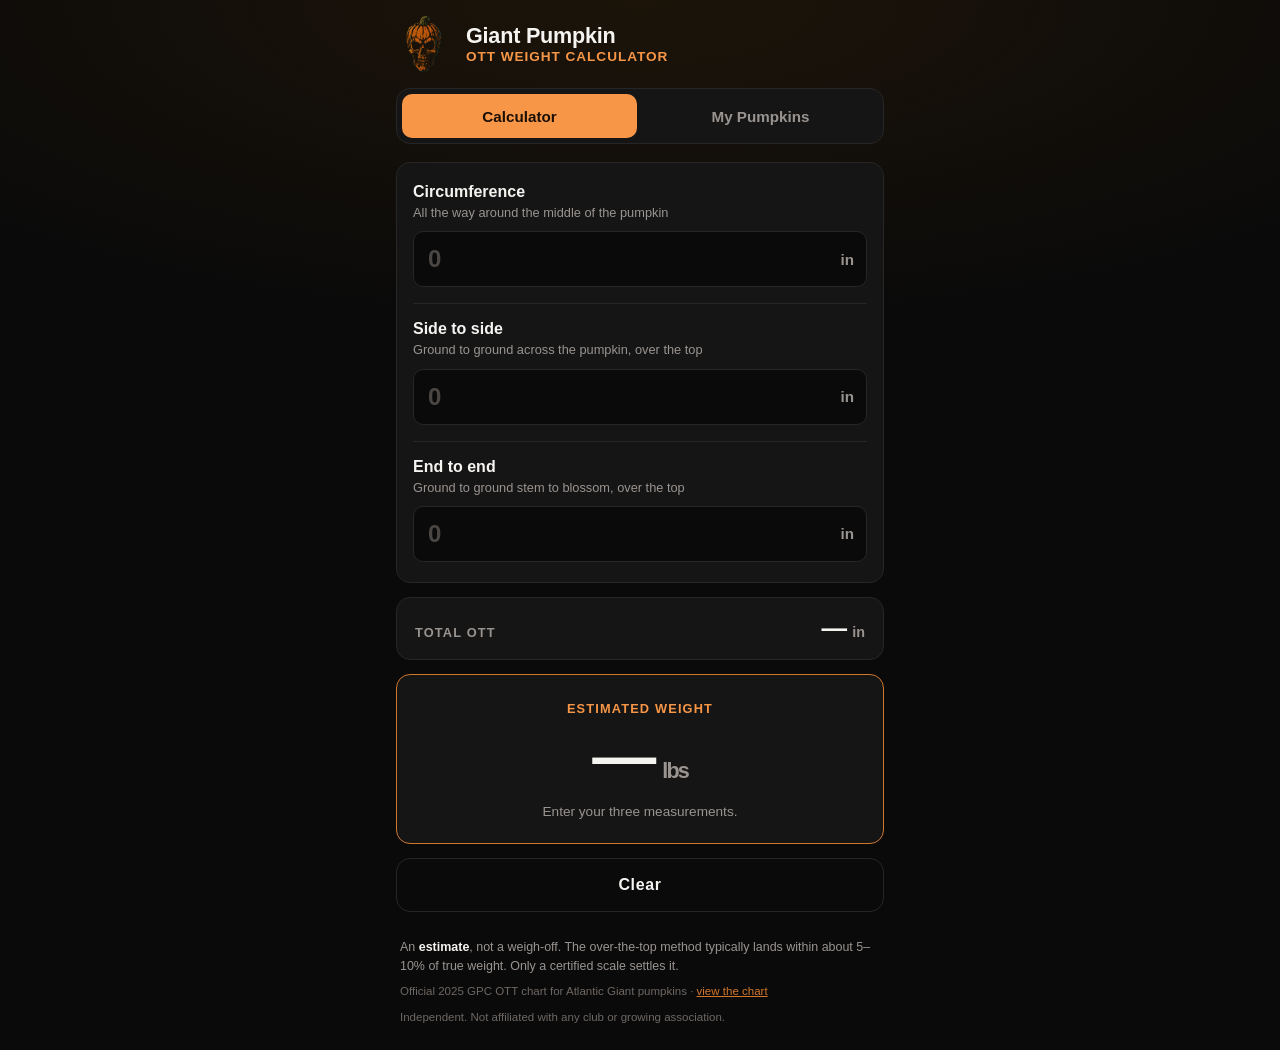
==== index.html @ 114a4357 "Add files via upload" ====
<!DOCTYPE html>
<!--
  Giant Pumpkin OTT Calculator
  ============================
  This is the app's only screen. If you are an AI editing this project, read
  AI-BRIEFING.md first - it explains the whole project and the house rules.

  SINGLE-FILE LAYOUT (changed Sept 2026): the styles, chart data, maths and
  screen code now live INSIDE this file, in <style id>, <script id="ott-data">,
  <script id="ott-engine">, <script id="ott-app"> and <script id="ott-log">
  (saved pumpkins, growth charts, care log, backup - stored in localStorage
  under 'ottlog.v1'; see the comment at the top of that script). The old css/, js/ and
  data/ott_2025.js files are no longer loaded by the app - edit here, not there.
  Updates are made by replacing this one file. tests/test.html reads the maths
  and data straight out of this file, so keep those script ids unchanged.

  Structure of this file, top to bottom:
    <head>   settings, theme colour, PWA hookup
    header   logo + app name
    inputs   the three tape measurements
    ott      the running OTT total
    result   the estimated weight
    footer   accuracy note + link to the official chart
-->
<html lang="en">
<head>
  <meta charset="utf-8">
  <meta name="viewport" content="width=device-width, initial-scale=1, viewport-fit=cover">
  <title>Giant Pumpkin OTT Calculator</title>
  <meta name="description" content="Estimate the weight of a giant pumpkin from three over-the-top tape measurements, using the official 2025 GPC chart.">

  <!-- Makes the phone's status bar match the app instead of flashing white -->
  <meta name="theme-color" content="#0a0a0a">
  <meta name="mobile-web-app-capable" content="yes">
  <meta name="apple-mobile-web-app-capable" content="yes">
  <meta name="apple-mobile-web-app-status-bar-style" content="black-translucent">
  <meta name="apple-mobile-web-app-title" content="OTT Calc">

  <link rel="manifest" href="manifest.webmanifest">
  <link rel="icon" href="icons/favicon-32.png" sizes="32x32">
  <link rel="icon" href="icons/logo.svg" type="image/svg+xml">
  <link rel="apple-touch-icon" href="icons/apple-touch-icon.png">
  <style>
/* =============================================================================
   styles.css — all the app's colours, spacing and layout
   =============================================================================

   The look, from Cole's brief: black background, orange accents, white text.

   Everything is driven by the variables in :root below. To restyle the whole
   app, change those - you should not need to hunt through the rest of the file.

   Two things here exist for real-world reasons, so please keep them:
     - Touch targets are at least 52px tall. This app gets used outdoors, on a
       phone, by someone kneeling in a pumpkin patch.
     - env(safe-area-inset-*) padding keeps content clear of the iPhone notch
       and home bar once the app is installed to the home screen.
   ============================================================================= */

:root {
  /* Brand */
  --black:        #0a0a0a;
  --panel:        #151515;
  --panel-edge:   #262626;
  --orange:       #f79646;
  --orange-dim:   #d2762a;
  --white:        #f6f4f1;
  --grey:         #9a9490;
  --red:          #ff6b5a;

  /* Spacing scale */
  --gap:          16px;
  --radius:       14px;

  /* A stack that looks right on every phone without downloading a font,
     so the app stays instant and fully offline. */
  --font: -apple-system, BlinkMacSystemFont, "Segoe UI", Roboto,
          "Helvetica Neue", Arial, sans-serif;
}

* { box-sizing: border-box; }

html, body {
  margin: 0;
  padding: 0;
  background: var(--black);
  color: var(--white);
  font-family: var(--font);
  /* Stops iOS Safari inflating text in landscape */
  -webkit-text-size-adjust: 100%;
}

body {
  /* Faint warmth from the top so a pure-black screen doesn't feel dead */
  background-image: radial-gradient(120% 60% at 50% 0%, #1c1409 0%, var(--black) 60%);
  background-attachment: fixed;
  min-height: 100vh;
}

.app {
  max-width: 520px;
  margin: 0 auto;
  padding:
    calc(var(--gap) + env(safe-area-inset-top))
    calc(var(--gap) + env(safe-area-inset-right))
    calc(var(--gap) + env(safe-area-inset-bottom))
    calc(var(--gap) + env(safe-area-inset-left));
}

/* ------------------------------- Header ---------------------------------- */

.header {
  display: flex;
  align-items: center;
  gap: 14px;
  margin-bottom: 22px;
}

.logo {
  width: 56px;
  height: 56px;
  flex: 0 0 auto;
}

.title {
  margin: 0;
  font-size: 1.35rem;
  font-weight: 800;
  letter-spacing: -0.01em;
  line-height: 1.1;
}

.subtitle {
  margin: 2px 0 0;
  font-size: 0.85rem;
  font-weight: 600;
  letter-spacing: 0.07em;
  text-transform: uppercase;
  color: var(--orange);
}

/* ------------------------ Measurement inputs ------------------------------ */

.card {
  background: var(--panel);
  border: 1px solid var(--panel-edge);
  border-radius: var(--radius);
  padding: 4px var(--gap);
}

.field {
  padding: var(--gap) 0;
  border-bottom: 1px solid var(--panel-edge);
}
.field:last-child { border-bottom: 0; }

.field label {
  display: block;
  font-size: 1rem;
  font-weight: 700;
}

.hint {
  margin: 3px 0 10px;
  font-size: 0.8rem;
  line-height: 1.35;
  color: var(--grey);
}

.input-wrap {
  display: flex;
  align-items: center;
  background: var(--black);
  border: 1px solid var(--panel-edge);
  border-radius: 10px;
  padding: 0 12px;
  transition: border-color 0.15s ease;
}

/* Highlight the field being typed into */
.input-wrap:focus-within {
  border-color: var(--orange);
}

.input-wrap input {
  flex: 1;
  min-width: 0;
  height: 54px;                /* deliberately large - see note at top */
  background: transparent;
  border: 0;
  outline: none;
  color: var(--white);
  font-family: var(--font);
  font-size: 1.5rem;
  font-weight: 700;
  /* Digits all the same width, so numbers don't jitter while typing */
  font-variant-numeric: tabular-nums;
}

.input-wrap input::placeholder { color: #4a4643; }

/* Hide the tiny up/down spinner arrows - useless on a phone, and they
   shrink the tappable area of the field. */
.input-wrap input::-webkit-outer-spin-button,
.input-wrap input::-webkit-inner-spin-button {
  -webkit-appearance: none;
  margin: 0;
}
.input-wrap input[type=number] { -moz-appearance: textfield; }

.unit {
  padding-left: 8px;
  font-size: 0.95rem;
  font-weight: 700;
  color: var(--grey);
}

/* --------------------------- Running OTT total ---------------------------- */

.ott-row {
  display: flex;
  align-items: baseline;
  justify-content: space-between;
  padding: 16px 18px;
  margin-top: 14px;
  background: var(--panel);
  border: 1px solid var(--panel-edge);
  border-radius: var(--radius);
}

.ott-label {
  font-size: 0.8rem;
  font-weight: 700;
  letter-spacing: 0.09em;
  text-transform: uppercase;
  color: var(--grey);
}

.ott-value {
  font-size: 1.6rem;
  font-weight: 800;
  font-variant-numeric: tabular-nums;
  color: var(--white);
}

.ott-unit {
  margin-left: 5px;
  font-size: 0.9rem;
  font-weight: 700;
  color: var(--grey);
}

/* ------------------------------- Result ----------------------------------- */

.result {
  margin-top: 14px;
  padding: 26px 18px 22px;
  text-align: center;
  background: var(--panel);
  border: 1px solid var(--orange-dim);
  border-radius: var(--radius);
}

.result-label {
  margin: 0;
  font-size: 0.8rem;
  font-weight: 700;
  letter-spacing: 0.09em;
  text-transform: uppercase;
  color: var(--orange);
}

.result-weight {
  margin: 8px 0 0;
  font-size: 4rem;
  font-weight: 800;
  line-height: 1;
  letter-spacing: -0.03em;
  font-variant-numeric: tabular-nums;
  color: var(--white);
}

.result-unit {
  margin-left: 8px;
  font-size: 1.35rem;
  font-weight: 700;
  color: var(--grey);
}

.result-kg {
  margin: 8px 0 0;
  font-size: 1rem;
  font-weight: 600;
  color: var(--grey);
  font-variant-numeric: tabular-nums;
}

.result-message {
  margin: 14px 0 0;
  font-size: 0.85rem;
  line-height: 1.4;
  color: var(--grey);
}

/* Applied by app.js when the numbers are outside the published chart */
.result.is-warning { border-color: var(--orange); }
.result.is-warning .result-message { color: var(--orange); }

/* Applied by app.js when the input can't be used at all */
.result.is-error { border-color: var(--red); }
.result.is-error .result-message { color: var(--red); }

/* --------------------------------- Clear ---------------------------------- */

.clear {
  display: block;
  width: 100%;
  height: 54px;
  margin-top: 14px;
  background: transparent;
  color: var(--white);
  border: 1px solid var(--panel-edge);
  border-radius: var(--radius);
  font-family: var(--font);
  font-size: 1rem;
  font-weight: 700;
  letter-spacing: 0.04em;
  cursor: pointer;
  /* Stops the grey flash on tap on iOS */
  -webkit-tap-highlight-color: transparent;
}

.clear:active {
  background: var(--panel);
  border-color: var(--orange);
  color: var(--orange);
}

/* --------------------------------- Footer --------------------------------- */

.footer {
  margin: 26px 4px 8px;
  font-size: 0.78rem;
  line-height: 1.5;
  color: var(--grey);
}

.footer p { margin: 0 0 8px; }
.footer strong { color: var(--white); }

.footer .source { font-size: 0.72rem; color: #6e6864; }
.footer a { color: var(--orange-dim); }

/* ------------------------------ Accessibility ----------------------------- */

/* Visible keyboard focus ring for anyone tabbing through the app */
:focus-visible {
  outline: 2px solid var(--orange);
  outline-offset: 2px;
}

/* Respect a phone set to "reduce motion" */
@media (prefers-reduced-motion: reduce) {
  * { transition: none !important; animation: none !important; }
}

/* Slightly smaller headline weight on very narrow phones */
@media (max-width: 340px) {
  .result-weight { font-size: 3.2rem; }
  .title { font-size: 1.2rem; }
}


/* ============================================================================
   PUMPKIN LOG - tabs, saved pumpkins, growth charts, care log, backup
   ============================================================================ */

.tabs {
  display: grid;
  grid-template-columns: 1fr 1fr;
  gap: 6px;
  padding: 5px;
  margin: -6px 0 18px;
  background: var(--panel);
  border: 1px solid var(--panel-edge);
  border-radius: var(--radius);
}
.tab {
  height: 44px;
  border: 0;
  border-radius: 10px;
  background: transparent;
  color: var(--grey);
  font: 700 0.95rem var(--font);
  cursor: pointer;
  -webkit-tap-highlight-color: transparent;
}
.tab.is-active { background: var(--orange); color: #1a0f05; }

[hidden] { display: none !important; }

/* Generic buttons */
.btn {
  display: flex;
  align-items: center;
  justify-content: center;
  gap: 6px;
  width: 100%;
  min-height: 52px;
  padding: 0 16px;
  border-radius: var(--radius);
  border: 1px solid var(--panel-edge);
  background: transparent;
  color: var(--white);
  font: 700 1rem var(--font);
  cursor: pointer;
  text-decoration: none;
  -webkit-tap-highlight-color: transparent;
}
.btn:active { border-color: var(--orange); color: var(--orange); }
.btn-primary { background: var(--orange); border-color: var(--orange); color: #1a0f05; }
.btn-primary:active { background: var(--orange-dim); color: #1a0f05; }
.btn-danger { color: var(--red); border-color: #4a2320; }
.btn-row { display: grid; grid-template-columns: 1fr 1fr; gap: 10px; margin-top: 12px; }
.btn-small { min-height: 40px; width: auto; padding: 0 14px; font-size: 0.9rem; }
.link-btn {
  background: none; border: 0; padding: 8px 0; color: var(--orange);
  font: 700 0.95rem var(--font); cursor: pointer;
}

.section-title {
  display: flex; align-items: center; justify-content: space-between;
  margin: 26px 2px 10px;
  font-size: 0.8rem; font-weight: 700; letter-spacing: 0.08em;
  text-transform: uppercase; color: var(--grey);
}
.muted { color: var(--grey); font-size: 0.85rem; line-height: 1.45; }
.empty {
  padding: 22px var(--gap);
  text-align: center;
  color: var(--grey);
  line-height: 1.5;
}

/* Season chips */
.chips { display: flex; gap: 8px; overflow-x: auto; padding: 2px 0 4px; margin-bottom: 12px; }
.chip {
  flex: 0 0 auto; height: 36px; padding: 0 14px; border-radius: 18px;
  border: 1px solid var(--panel-edge); background: var(--panel); color: var(--grey);
  font: 700 0.85rem var(--font); cursor: pointer;
}
.chip.is-active { border-color: var(--orange); color: var(--orange); }

/* Pumpkin cards in the list */
.pk-card {
  display: block;
  width: 100%;
  text-align: left;
  margin-bottom: 10px;
  padding: 14px var(--gap);
  background: var(--panel);
  border: 1px solid var(--panel-edge);
  border-radius: var(--radius);
  color: var(--white);
  font-family: var(--font);
  cursor: pointer;
  -webkit-tap-highlight-color: transparent;
}
.pk-card:active { border-color: var(--orange); }
.pk-top { display: flex; justify-content: space-between; align-items: baseline; gap: 10px; }
.pk-name { font-size: 1.1rem; font-weight: 800; overflow-wrap: anywhere; }
.pk-weight { font-size: 1.25rem; font-weight: 800; color: var(--orange); white-space: nowrap; }
.pk-weight small { font-size: 0.75rem; color: var(--grey); font-weight: 600; }
.pk-cross { margin-top: 3px; font-size: 0.85rem; color: var(--grey); }
.pk-meta { display: flex; flex-wrap: wrap; gap: 6px 14px; margin-top: 8px; font-size: 0.82rem; color: var(--grey); }
.pk-meta b { color: var(--white); font-weight: 700; }
.badge {
  display: inline-block; padding: 2px 8px; border-radius: 10px;
  font-size: 0.72rem; font-weight: 700; letter-spacing: 0.04em; text-transform: uppercase;
  background: #2a1a0b; color: var(--orange);
}
.badge.is-weighed { background: #10261a; color: #6fd39a; }
.badge.is-retired { background: #222; color: var(--grey); }

/* Detail page */
.back { margin: -4px 0 6px; }
.detail-head { display: flex; justify-content: space-between; align-items: flex-start; gap: 12px; }
.detail-name { margin: 0; font-size: 1.5rem; font-weight: 800; line-height: 1.15; overflow-wrap: anywhere; }
.stats { display: grid; grid-template-columns: 1fr 1fr; gap: 10px; margin-top: 14px; }
.stat {
  padding: 12px 14px; background: var(--panel); border: 1px solid var(--panel-edge);
  border-radius: var(--radius);
}
.stat-label { font-size: 0.7rem; font-weight: 700; letter-spacing: 0.08em; text-transform: uppercase; color: var(--grey); }
.stat-value { margin-top: 4px; font-size: 1.35rem; font-weight: 800; }
.stat-value small { font-size: 0.75rem; color: var(--grey); font-weight: 600; }
.stat-value.up { color: #6fd39a; }
.stat-value.down { color: var(--red); }
.stat-note { margin-top: 2px; font-size: 0.75rem; color: var(--grey); }

.chart-card { margin-top: 12px; padding: 12px 10px 8px; background: var(--panel); border: 1px solid var(--panel-edge); border-radius: var(--radius); }
.chart-toggle { display: flex; gap: 6px; margin: 0 4px 8px; }
.chart svg { display: block; width: 100%; height: auto; }
.chart-legend { display: flex; gap: 14px; margin: 6px 6px 2px; font-size: 0.75rem; color: var(--grey); }
.chart-legend i { display: inline-block; width: 10px; height: 10px; border-radius: 50%; margin-right: 5px; vertical-align: -1px; }

/* Rows of history */
.list { background: var(--panel); border: 1px solid var(--panel-edge); border-radius: var(--radius); overflow: hidden; }
.row {
  display: grid; grid-template-columns: 1fr auto; gap: 4px 12px; align-items: center;
  width: 100%; padding: 12px var(--gap); text-align: left;
  background: transparent; border: 0; border-bottom: 1px solid var(--panel-edge);
  color: var(--white); font-family: var(--font); cursor: pointer;
}
.row:last-child { border-bottom: 0; }
.row:active { background: #1c1c1c; }
.row-main { font-weight: 700; font-size: 0.95rem; }
.row-sub { grid-column: 1 / -1; font-size: 0.8rem; color: var(--grey); line-height: 1.4; overflow-wrap: anywhere; }
.row-right { font-weight: 800; color: var(--orange); white-space: nowrap; text-align: right; }
.row-right small { display: block; font-size: 0.75rem; font-weight: 600; color: var(--grey); }
.care-type { color: var(--orange); font-size: 0.75rem; font-weight: 700; letter-spacing: 0.05em; text-transform: uppercase; }

.notes-box {
  padding: 14px var(--gap); background: var(--panel); border: 1px solid var(--panel-edge);
  border-radius: var(--radius); white-space: pre-wrap; line-height: 1.5; font-size: 0.92rem; overflow-wrap: anywhere;
}

/* Forms */
.form-title { margin: 0 0 14px; font-size: 1.35rem; font-weight: 800; }
.f { padding: 12px 0; border-bottom: 1px solid var(--panel-edge); }
.f:last-child { border-bottom: 0; }
.f label { display: block; font-weight: 700; margin-bottom: 8px; }
.f .hint { margin-top: -4px; }
.f-grid { display: grid; grid-template-columns: 1fr 1fr; gap: 10px; }
.txt, .sel, .area {
  display: block; width: 100%; min-height: 50px; padding: 12px 14px;
  background: var(--black); color: var(--white);
  border: 1px solid var(--panel-edge); border-radius: 10px;
  font: 600 1rem var(--font);
  -webkit-appearance: none; appearance: none;
}
.txt:focus, .sel:focus, .area:focus { outline: none; border-color: var(--orange); }
.area { min-height: 96px; resize: vertical; line-height: 1.45; font-weight: 500; }
.sel { background-image: linear-gradient(45deg, transparent 50%, var(--grey) 50%), linear-gradient(135deg, var(--grey) 50%, transparent 50%);
  background-position: calc(100% - 20px) 50%, calc(100% - 14px) 50%; background-size: 6px 6px; background-repeat: no-repeat; padding-right: 36px; }
input[type=date].txt { min-width: 0; }
.live-est { margin-top: 10px; padding: 12px 14px; border-radius: 10px; background: #1a120a; color: var(--grey); font-size: 0.9rem; }
.live-est b { color: var(--orange); font-size: 1.1rem; }
.form-error { margin-top: 10px; color: var(--red); font-size: 0.9rem; }

/* Save-from-calculator panel */
.save-panel { margin-top: 14px; padding: 14px var(--gap); }
.save-panel .f { border: 0; padding: 6px 0; }

/* Backup box */
.backup { margin-top: 26px; padding: 14px var(--gap) 16px; background: var(--panel); border: 1px solid var(--panel-edge); border-radius: var(--radius); }
.backup h3 { margin: 0 0 4px; font-size: 1rem; }
.backup.is-due { border-color: var(--orange); }

.toast {
  position: fixed; left: 50%; bottom: calc(24px + env(safe-area-inset-bottom));
  transform: translateX(-50%); z-index: 20;
  max-width: calc(100% - 32px); padding: 12px 18px; border-radius: 12px;
  background: var(--white); color: #111; font-weight: 700; font-size: 0.92rem;
  box-shadow: 0 8px 30px rgba(0,0,0,0.5);
}

</style>
</head>

<body>
<div class="app">

  <header class="header">
    <img class="logo" src="icons/logo.svg" alt="" width="56" height="56">
    <div>
      <h1 class="title">Giant Pumpkin</h1>
      <p class="subtitle">OTT Weight Calculator</p>
    </div>
  </header>

  <nav class="tabs" aria-label="Sections">
    <button class="tab is-active" type="button" data-tab="calc">Calculator</button>
    <button class="tab" type="button" data-tab="log">My Pumpkins</button>
  </nav>

  <!-- Pumpkin log screens are drawn here by the ott-log script -->
  <section id="view-log" hidden></section>

  <main id="view-calc">
    <!-- ---------------- The three measurements ---------------- -->
    <!--
      Notes on the input attributes, because they matter more than they look:
        inputmode="decimal"  gives phones a number pad WITH a decimal point
        step="any"           allows decimals like 384.5
        autocomplete="off"   stops the browser suggesting old unrelated numbers
      Do not change type="number" to type="text" without re-checking the phone
      keyboard, and do not remove inputmode - a grower in a field with muddy
      hands should never have to hunt for the decimal key.
    -->
    <form class="card" id="measure-form" autocomplete="off" novalidate>
      <div class="field">
        <label for="circumference">Circumference</label>
        <p class="hint">All the way around the middle of the pumpkin</p>
        <div class="input-wrap">
          <input id="circumference" name="circumference" type="number"
                 inputmode="decimal" step="any" min="0" placeholder="0">
          <span class="unit">in</span>
        </div>
      </div>

      <div class="field">
        <label for="side-to-side">Side to side</label>
        <p class="hint">Ground to ground across the pumpkin, over the top</p>
        <div class="input-wrap">
          <input id="side-to-side" name="sideToSide" type="number"
                 inputmode="decimal" step="any" min="0" placeholder="0">
          <span class="unit">in</span>
        </div>
      </div>

      <div class="field">
        <label for="end-to-end">End to end</label>
        <p class="hint">Ground to ground stem to blossom, over the top</p>
        <div class="input-wrap">
          <input id="end-to-end" name="endToEnd" type="number"
                 inputmode="decimal" step="any" min="0" placeholder="0">
          <span class="unit">in</span>
        </div>
      </div>
    </form>

    <!-- ---------------- Running OTT total ---------------- -->
    <div class="ott-row">
      <span class="ott-label">Total OTT</span>
      <span class="ott-value"><output id="ott-total" for="circumference side-to-side end-to-end">—</output><span class="ott-unit">in</span></span>
    </div>

    <!-- ---------------- Result ---------------- -->
    <!-- aria-live tells a screen reader to announce the new weight as it changes -->
    <section class="result" id="result" aria-live="polite">
      <p class="result-label">Estimated weight</p>
      <p class="result-weight"><output id="weight-lbs">—</output><span class="result-unit">lbs</span></p>
      <p class="result-kg" id="weight-kg"></p>
      <p class="result-message" id="result-message">Enter your three measurements.</p>
    </section>

    <button class="btn btn-primary" id="save-to-pumpkin" type="button" hidden style="margin-top:14px">Save to a pumpkin</button>
    <div class="card save-panel" id="save-panel" hidden></div>

    <button class="clear" id="clear" type="button">Clear</button>
  </main>

  <div class="toast" id="toast" role="status" hidden></div>

  <footer class="footer">
    <p>
      An <strong>estimate</strong>, not a weigh-off. The over-the-top method
      typically lands within about 5&ndash;10% of true weight. Only a certified
      scale settles it.
    </p>
    <p class="source">
      Official 2025 GPC OTT chart for Atlantic Giant pumpkins &middot;
      <a href="https://gpc1.org/wp-content/uploads/2025/05/2025-GPC-AG-OTT-Chart.pdf"
         target="_blank" rel="noopener">view the chart</a>
    </p>
    <p class="source">Independent. Not affiliated with any club or growing association.</p>
  </footer>

</div>

<!--
  Load order matters:
    1. the chart data   (defines window.OTT_TABLE_2025)
    2. the engine       (defines window.OTT)
    3. the screen code  (uses both)
-->
<script id="ott-data">
/* =============================================================================
   ott_2025.js - the official 2025 GPC OTT chart, as loadable data
   =============================================================================

   300 rows, OTT 160" to 539", transcribed from:
     https://gpc1.org/wp-content/uploads/2025/05/2025-GPC-AG-OTT-Chart.pdf

   WHY THIS IS A .js FILE AND NOT JUST THE .json:
   A browser opening index.html straight off the hard drive (file://) is not
   allowed to fetch() a .json file - it fails with a CORS error. Loading data
   through a <script> tag works everywhere, including by double-clicking
   index.html. data/ott_2025.json holds the identical numbers and is the copy
   to reuse when porting to a phone app.

   IF YOU EDIT ONE, EDIT BOTH. tests/test.html checks that they match
   whenever the project is being served over http.

   The app does not actually need this table to calculate - js/ott.js uses the
   official formula, which handles decimals. This table is the proof the
   formula is right, and is here for a future 'browse the chart' screen.
   ============================================================================= */

window.OTT_TABLE_2025 = {
  name: '2025 GPC OTT Chart for Atlantic Giant Pumpkins',
  year: 2025,
  sourceUrl: 'https://gpc1.org/wp-content/uploads/2025/05/2025-GPC-AG-OTT-Chart.pdf',
  units: { ott: 'inches', weight: 'pounds' },
  rowCount: 300,

  // OTT inches : estimated pounds
  table: {
    160: 98, 165: 107, 170: 117, 175: 127, 180: 138, 185: 149,
    190: 162, 195: 174, 200: 188, 202: 194, 204: 199, 206: 205,
    208: 211, 210: 217, 212: 224, 214: 230, 216: 236, 218: 243,
    220: 250, 222: 257, 224: 264, 226: 271, 228: 278, 230: 285,
    232: 293, 234: 300, 236: 308, 238: 316, 240: 324, 242: 332,
    244: 341, 246: 349, 248: 358, 250: 367, 252: 376, 254: 385,
    256: 394, 258: 403, 260: 413, 262: 422, 264: 432, 266: 442,
    268: 452, 270: 462, 272: 473, 274: 483, 276: 494, 278: 505,
    280: 516, 282: 527, 284: 538, 286: 550, 288: 561, 290: 573,
    292: 585, 294: 597, 296: 609, 297: 615, 298: 621, 299: 628,
    300: 634, 301: 640, 302: 647, 303: 653, 304: 659, 305: 666,
    306: 672, 307: 679, 308: 686, 309: 692, 310: 699, 311: 706,
    312: 712, 313: 719, 314: 726, 315: 733, 316: 740, 317: 747,
    318: 753, 319: 761, 320: 768, 321: 775, 322: 782, 323: 789,
    324: 796, 325: 803, 326: 811, 327: 818, 328: 825, 329: 833,
    330: 840, 331: 848, 332: 855, 333: 863, 334: 870, 335: 878,
    336: 885, 337: 893, 338: 901, 339: 909, 340: 916, 341: 924,
    342: 932, 343: 940, 344: 948, 345: 956, 346: 964, 347: 972,
    348: 980, 349: 988, 350: 996, 351: 1005, 352: 1013, 353: 1021,
    354: 1029, 355: 1038, 356: 1046, 357: 1054, 358: 1063, 359: 1071,
    360: 1080, 361: 1088, 362: 1097, 363: 1106, 364: 1114, 365: 1123,
    366: 1132, 367: 1140, 368: 1149, 369: 1158, 370: 1167, 371: 1176,
    372: 1185, 373: 1194, 374: 1203, 375: 1212, 376: 1221, 377: 1230,
    378: 1239, 379: 1248, 380: 1257, 381: 1267, 382: 1276, 383: 1285,
    384: 1295, 385: 1304, 386: 1313, 387: 1323, 388: 1332, 389: 1342,
    390: 1351, 391: 1361, 392: 1370, 393: 1380, 394: 1390, 395: 1399,
    396: 1409, 397: 1419, 398: 1428, 399: 1438, 400: 1448, 401: 1458,
    402: 1468, 403: 1478, 404: 1488, 405: 1498, 406: 1508, 407: 1518,
    408: 1528, 409: 1538, 410: 1548, 411: 1558, 412: 1568, 413: 1578,
    414: 1589, 415: 1599, 416: 1609, 417: 1620, 418: 1630, 419: 1640,
    420: 1651, 421: 1661, 422: 1672, 423: 1682, 424: 1693, 425: 1703,
    426: 1714, 427: 1724, 428: 1735, 429: 1746, 430: 1756, 431: 1767,
    432: 1778, 433: 1789, 434: 1799, 435: 1810, 436: 1821, 437: 1832,
    438: 1843, 439: 1854, 440: 1865, 441: 1876, 442: 1887, 443: 1898,
    444: 1909, 445: 1920, 446: 1931, 447: 1942, 448: 1953, 449: 1964,
    450: 1975, 451: 1987, 452: 1998, 453: 2009, 454: 2020, 455: 2032,
    456: 2043, 457: 2055, 458: 2066, 459: 2077, 460: 2089, 461: 2100,
    462: 2112, 463: 2123, 464: 2135, 465: 2146, 466: 2158, 467: 2169,
    468: 2181, 469: 2193, 470: 2204, 471: 2216, 472: 2228, 473: 2240,
    474: 2251, 475: 2263, 476: 2275, 477: 2287, 478: 2299, 479: 2310,
    480: 2322, 481: 2334, 482: 2346, 483: 2358, 484: 2370, 485: 2382,
    486: 2394, 487: 2406, 488: 2418, 489: 2430, 490: 2443, 491: 2455,
    492: 2467, 493: 2479, 494: 2491, 495: 2504, 496: 2516, 497: 2528,
    498: 2540, 499: 2553, 500: 2565, 501: 2577, 502: 2590, 503: 2602,
    504: 2615, 505: 2627, 506: 2639, 507: 2652, 508: 2664, 509: 2677,
    510: 2690, 511: 2702, 512: 2715, 513: 2727, 514: 2740, 515: 2753,
    516: 2765, 517: 2778, 518: 2791, 519: 2804, 520: 2816, 521: 2829,
    522: 2842, 523: 2855, 524: 2868, 525: 2880, 526: 2893, 527: 2906,
    528: 2919, 529: 2932, 530: 2945, 531: 2958, 532: 2971, 533: 2984,
    534: 2997, 535: 3010, 536: 3023, 537: 3037, 538: 3050, 539: 3063
  }
};

</script>
<script id="ott-engine">
/* =============================================================================
   ott.js — the OTT calculation engine
   =============================================================================

   THIS IS THE MOST IMPORTANT FILE IN THE PROJECT.

   It contains the official 2025 GPC (Great Pumpkin Commonwealth) math that turns
   three tape measurements into an estimated pumpkin weight. It deliberately
   contains NO screen code, NO buttons, NO colours — only maths. That is what
   makes it safe to test, and easy to reuse later in a phone app.

   RULES FOR ANY AI EDITING THIS PROJECT:
     1. Do not change the numbers in FORMULA unless the grower supplies a newer
        official GPC chart. They are not arbitrary - they are published values.
     2. After ANY change to this file, open tests/test.html in a browser and
        confirm every check still passes. It verifies this code against all 300
        rows of the official published chart.
     3. Do not add DOM / document / window UI code to this file. Put that in
        app.js instead.

   Source of the formula and table:
     2025 GPC OTT Chart for Atlantic Giant Pumpkins
     https://gpc1.org/wp-content/uploads/2025/05/2025-GPC-AG-OTT-Chart.pdf
   ============================================================================= */

(function (global) {
  'use strict';

  /* ---------------------------------------------------------------------------
     The official 2025 GPC formula, printed on the chart PDF itself:

       lbs = ((12.81 / (1 + 6.87 * 2^(-OTT/97)))^3 + (OTT/45.9)^3.014) - 10

     Verified: this reproduces all 300 rows of the published chart exactly when
     rounded to the nearest pound.
     --------------------------------------------------------------------------- */
  var FORMULA = {
    a: 12.81,
    b: 6.87,
    c: 97,
    d: 45.9,
    e: 3.014,
    offset: 10
  };

  /* The inclusive OTT range (inches) actually covered by the published chart.
     Outside this range the formula still produces a number, but it is
     unverified extrapolation - the app says so rather than hiding it. */
  var CHART = {
    name: '2025 GPC OTT Chart for Atlantic Giant Pumpkins',
    year: 2025,
    sourceUrl: 'https://gpc1.org/wp-content/uploads/2025/05/2025-GPC-AG-OTT-Chart.pdf',
    minOtt: 160,
    maxOtt: 539,
    units: { ott: 'inches', weight: 'pounds' }
  };

  var LB_PER_KG = 2.2046226218;

  /* ---------------------------------------------------------------------------
     ottTotal(circumference, sideToSide, endToEnd)

     OTT ("Over The Top") is simply the three tape measurements added together.
       - circumference: around the middle of the pumpkin
       - sideToSide:    ground to ground across the pumpkin, over the top
       - endToEnd:      ground to ground stem-to-blossom, over the top
     All in inches. Returns inches.
     --------------------------------------------------------------------------- */
  function ottTotal(circumference, sideToSide, endToEnd) {
    return num(circumference) + num(sideToSide) + num(endToEnd);
  }

  /* ---------------------------------------------------------------------------
     weightFromOtt(ott) -> pounds (unrounded)

     The raw official calculation. Accepts decimals (e.g. 384.5).
     --------------------------------------------------------------------------- */
  function weightFromOtt(ott) {
    var o = num(ott);
    var f = FORMULA;
    var term1 = Math.pow(f.a / (1 + f.b * Math.pow(2, -o / f.c)), 3);
    var term2 = Math.pow(o / f.d, f.e);
    return term1 + term2 - f.offset;
  }

  /* ---------------------------------------------------------------------------
     estimate(circumference, sideToSide, endToEnd) -> result object

     This is the function the app screen calls. It returns everything the UI
     needs to know, including WHY a result might not be usable, so that app.js
     never has to make judgement calls about the maths.

     Returns:
       {
         ok:            true if a weight could be calculated
         reason:        when ok is false, a plain-English explanation
         ott:           the summed OTT in inches
         lbs:           estimated weight in pounds (rounded, for display)
         lbsExact:      unrounded pounds, if you need precision
         kg:            estimated weight in kilograms (rounded)
         inChartRange:  true if OTT falls inside the published 160-539 inch chart
         rangeNote:     explanation when inChartRange is false
         measurements:  the three cleaned input numbers
       }
     --------------------------------------------------------------------------- */
  function estimate(circumference, sideToSide, endToEnd) {
    var m = [circumference, sideToSide, endToEnd].map(clean);

    if (m.some(function (v) { return v === null; })) {
      return fail('Enter all three measurements.', m);
    }
    if (m.some(function (v) { return v <= 0; })) {
      return fail('Measurements must be greater than zero.', m);
    }
    // A tape measure that reads 5000 inches means a typo, not a world record.
    if (m.some(function (v) { return v > 1000; })) {
      return fail('That measurement looks too large - please check it.', m);
    }

    var ott = m[0] + m[1] + m[2];
    var exact = weightFromOtt(ott);

    if (!isFinite(exact) || exact <= 0) {
      return fail('That OTT is too small to estimate a weight from.', m, ott);
    }

    var inRange = ott >= CHART.minOtt && ott <= CHART.maxOtt;

    return {
      ok: true,
      reason: null,
      /* 3 decimal places, not 2: growers read tape measures in eighths of an
         inch, and an eighth is .125 / .375 / .625 / .875. Rounding to 2 would
         show a genuine 153.875" measurement as 153.88". The weight above is
         calculated from the unrounded sum either way. */
      ott: round(ott, 3),
      lbs: Math.round(exact),
      lbsExact: exact,
      kg: Math.round(exact / LB_PER_KG),
      inChartRange: inRange,
      rangeNote: inRange ? null : (
        ott < CHART.minOtt
          ? 'OTT is below the published chart (' + CHART.minOtt + '"). Small-fruit estimates are less reliable.'
          : 'OTT is above the published chart (' + CHART.maxOtt + '"). This is beyond the charted range.'
      ),
      measurements: { circumference: m[0], sideToSide: m[1], endToEnd: m[2] }
    };
  }

  /* ---------------------------------------------------------------------------
     tableLookup(ott, table) -> pounds, straight from the published chart

     The app uses the formula (above) because it handles decimals exactly. This
     function exists so tests/test.html can prove the formula agrees with the
     published chart, and so a future "show me the chart" screen has something
     to read from. `table` is an object like { "160": 98, "165": 107, ... }.
     Returns null if that OTT is not a row in the chart.
     --------------------------------------------------------------------------- */
  function tableLookup(ott, table) {
    if (!table) return null;
    var key = String(Math.round(num(ott)));
    return Object.prototype.hasOwnProperty.call(table, key) ? table[key] : null;
  }

  /* ---------------------------- small helpers ------------------------------- */

  // Accepts "384", "384.5", " 384.5 " and commas typed as decimal separators.
  function clean(v) {
    if (v === null || v === undefined) return null;
    var s = String(v).trim().replace(',', '.');
    if (s === '') return null;
    var n = Number(s);
    return isFinite(n) ? n : null;
  }

  function num(v) {
    var n = clean(v);
    return n === null ? NaN : n;
  }

  function round(n, places) {
    var f = Math.pow(10, places);
    return Math.round(n * f) / f;
  }

  function fail(reason, m, ott) {
    return {
      ok: false,
      reason: reason,
      ott: ott === undefined ? null : round(ott, 3),
      lbs: null,
      lbsExact: null,
      kg: null,
      inChartRange: false,
      rangeNote: null,
      measurements: { circumference: m[0], sideToSide: m[1], endToEnd: m[2] }
    };
  }

  /* ------------------------------- exports ---------------------------------- */
  global.OTT = {
    CHART: CHART,
    FORMULA: FORMULA,
    ottTotal: ottTotal,
    weightFromOtt: weightFromOtt,
    estimate: estimate,
    tableLookup: tableLookup,
    clean: clean
  };
})(typeof window !== 'undefined' ? window : this);

</script>
<script id="ott-app">
/* =============================================================================
   app.js — connects the screen to the calculation engine
   =============================================================================

   This file does exactly three things:
     1. reads the three input boxes
     2. asks js/ott.js for an estimate
     3. writes the answer onto the screen

   All of the actual maths lives in js/ott.js. Please keep it that way - it is
   what lets tests/test.html prove the numbers are right without needing a
   browser window, and what makes a future phone app easy to build.

   RULE FOR ANY AI EDITING THIS FILE: no formulas here. If you catch yourself
   typing a multiplication involving 12.81, 6.87, 97 or 45.9, you are in the
   wrong file.
   ============================================================================= */

(function () {
  'use strict';

  /* Grab the bits of the page we need, once, up front. */
  var el = {
    form:        document.getElementById('measure-form'),
    circ:        document.getElementById('circumference'),
    side:        document.getElementById('side-to-side'),
    end:         document.getElementById('end-to-end'),
    ottTotal:    document.getElementById('ott-total'),
    result:      document.getElementById('result'),
    weightLbs:   document.getElementById('weight-lbs'),
    weightKg:    document.getElementById('weight-kg'),
    message:     document.getElementById('result-message'),
    clear:       document.getElementById('clear')
  };

  var EMPTY = '—'; // an em dash, shown when there is nothing to show yet

  /* ---------------------------------------------------------------------------
     update() - runs on every keystroke
     --------------------------------------------------------------------------- */
  function update() {
    var result = window.OTT.estimate(el.circ.value, el.side.value, el.end.value);

    /* The OTT total is useful even before all three boxes are filled, so show
       the sum of whatever has been typed so far. */
    showRunningOtt();

    if (!result.ok) {
      // Nothing typed yet is a normal starting state, not an error to shout about.
      var nothingTyped = !el.circ.value && !el.side.value && !el.end.value;
      render({
        lbs: EMPTY,
        kg: '',
        message: nothingTyped ? 'Enter your three measurements.' : result.reason,
        state: nothingTyped ? '' : 'is-error'
      });
      return;
    }

    render({
      lbs: formatNumber(result.lbs),
      kg: formatNumber(result.kg) + ' kg',
      message: result.inChartRange
        ? 'Based on the official 2025 GPC chart.'
        : result.rangeNote,
      state: result.inChartRange ? '' : 'is-warning'
    });
  }

  /* Sum whatever numbers are currently in the boxes, ignoring empty ones. */
  function showRunningOtt() {
    var values = [el.circ.value, el.side.value, el.end.value]
      .map(window.OTT.clean)
      .filter(function (v) { return v !== null && v > 0; });

    if (!values.length) {
      el.ottTotal.textContent = EMPTY;
      return;
    }

    var sum = values.reduce(function (a, b) { return a + b; }, 0);
    el.ottTotal.textContent = formatNumber(round3(sum));
  }

  /* ---------------------------------------------------------------------------
     render() - the only function that touches the result panel
     --------------------------------------------------------------------------- */
  function render(view) {
    el.weightLbs.textContent = view.lbs;
    el.weightKg.textContent = view.kg;
    el.message.textContent = view.message;
    el.result.className = 'result' + (view.state ? ' ' + view.state : '');
  }

  /* "2,650" reads faster than "2650" at a glance in a field.
     maximumFractionDigits keeps eighth-inch measurements intact (153.875)
     while not padding whole numbers with pointless zeros (385 not 385.000). */
  function formatNumber(n) {
    try {
      return n.toLocaleString('en-US', { maximumFractionDigits: 3 });
    } catch (e) {
      return String(n);
    }
  }

  /* Three decimals, because a tape measure reads in eighths of an inch. */
  function round3(n) {
    return Math.round(n * 1000) / 1000;
  }

  /* ---------------------------------------------------------------------------
     Wiring
     --------------------------------------------------------------------------- */

  // 'input' fires on every keystroke, paste and spinner click - unlike 'change',
  // which only fires when the box loses focus. That's what makes it feel instant.
  [el.circ, el.side, el.end].forEach(function (input) {
    input.addEventListener('input', update);
  });

  // The inputs sit in a <form> for good keyboard behaviour, but there is nothing
  // to submit - pressing Enter should just close the phone keyboard.
  el.form.addEventListener('submit', function (event) {
    event.preventDefault();
    document.activeElement && document.activeElement.blur();
  });

  el.clear.addEventListener('click', function () {
    el.circ.value = '';
    el.side.value = '';
    el.end.value = '';
    update();
    el.circ.focus();
  });

  // Draw the starting state.
  update();

  /* ---------------------------------------------------------------------------
     Offline support

     Registering the service worker is what lets the app open with no signal.
     It is wrapped in a check because file:// (double-clicking index.html) does
     not allow service workers - the app still works, it just isn't installable
     until it's served over http. See HOSTING.md.
     --------------------------------------------------------------------------- */
  if ('serviceWorker' in navigator && location.protocol.indexOf('http') === 0) {
    window.addEventListener('load', function () {
      navigator.serviceWorker.register('sw.js').catch(function (err) {
        console.warn('Offline support unavailable:', err);
      });
    });
  }
})();

</script>
<script id="ott-log">
/* =============================================================================
   ott-log - saved pumpkins, growth history, care/nutrient log, charts, backup
   =============================================================================

   Storage: the browser's localStorage, key 'ottlog.v1', holding
     { version: 1, pumpkins: [ ...pumpkin ] }

   One pumpkin:
     {
       id, name, season (year), seed, pollinator, pollinationDate ('YYYY-MM-DD'),
       status ('growing' | 'weighed' | 'retired'), finalWeight (lbs, scale),
       notes, photos: [],
       measurements: [ { id, date, circumference, sideToSide, endToEnd, ott, lbs, note } ],
       careLog:      [ { id, date, type, product, amount, note } ],
       createdAt, updatedAt
     }

   RULE: weights always come from window.OTT.estimate(). No formulas here.
   Data lives only on this device - the Backup box exports/imports a file.
   ============================================================================= */

(function () {
  'use strict';

  var KEY = 'ottlog.v1';
  var BACKUP_KEY = 'ottlog.lastBackup';
  var CARE_TYPES = [
    'Fertilizer / nutrient', 'Foliar feed', 'Soil amendment', 'Water',
    'Fungicide / pest', 'Pruning / vine work', 'Weather', 'Other'
  ];

  /* ------------------------------ storage -------------------------------- */

  var db = load();

  function load() {
    try {
      var raw = localStorage.getItem(KEY);
      if (raw) {
        var d = JSON.parse(raw);
        if (d && Array.isArray(d.pumpkins)) return d;
      }
    } catch (e) { console.warn('[log] could not read saved data', e); }
    return { version: 1, pumpkins: [] };
  }

  function persist() {
    try {
      localStorage.setItem(KEY, JSON.stringify(db));
      if (navigator.storage && navigator.storage.persist) navigator.storage.persist();
      return true;
    } catch (e) {
      toast('Could not save - this phone\u2019s storage for the app is full.');
      return false;
    }
  }

  function uid(prefix) {
    return prefix + '_' + Date.now().toString(36) + Math.random().toString(36).slice(2, 7);
  }

  function find(id) {
    for (var i = 0; i < db.pumpkins.length; i++) if (db.pumpkins[i].id === id) return db.pumpkins[i];
    return null;
  }

  function touch(p) { p.updatedAt = new Date().toISOString(); }

  /* ------------------------------ dates ---------------------------------- */

  function today() {
    var d = new Date();
    return d.getFullYear() + '-' + pad(d.getMonth() + 1) + '-' + pad(d.getDate());
  }
  function pad(n) { return (n < 10 ? '0' : '') + n; }
  function dayNum(s) {            // whole days since 1970, immune to time zones / DST
    if (!s || !/^\d{4}-\d{2}-\d{2}$/.test(s)) return null;
    var a = s.split('-');
    return Math.round(Date.UTC(+a[0], +a[1] - 1, +a[2]) / 86400000);
  }
  var MONTHS = ['Jan','Feb','Mar','Apr','May','Jun','Jul','Aug','Sep','Oct','Nov','Dec'];
  function fmtDate(s, withYear) {
    if (!s) return '';
    var a = s.split('-');
    return MONTHS[+a[1] - 1] + ' ' + (+a[2]) + (withYear ? ', ' + a[0] : '');
  }

  /* ------------------------------ maths helpers (no OTT formulas) -------- */

  function sortedMeasurements(p) {
    return p.measurements.slice().sort(function (a, b) {
      return a.date < b.date ? -1 : a.date > b.date ? 1 : 0;
    });
  }
  function latest(p) {
    var m = sortedMeasurements(p);
    return m.length ? m[m.length - 1] : null;
  }
  function dap(p, dateStr) {       // days after pollination
    var a = dayNum(p.pollinationDate), b = dayNum(dateStr || today());
    return a === null || b === null ? null : b - a;
  }
  function gainSeries(p) {         // lbs/day between consecutive measurements
    var m = sortedMeasurements(p), out = [];
    for (var i = 1; i < m.length; i++) {
      var days = dayNum(m[i].date) - dayNum(m[i - 1].date);
      if (days > 0) out.push({ date: m[i].date, perDay: (m[i].lbs - m[i - 1].lbs) / days, days: days });
    }
    return out;
  }
  function lastGain(p) { var g = gainSeries(p); return g.length ? g[g.length - 1] : null; }

  function fmt(n, dp) {
    if (n === null || n === undefined || isNaN(n)) return '\u2014';
    return Number(n).toLocaleString('en-US', { maximumFractionDigits: dp === undefined ? 0 : dp });
  }
  function signed(n, dp) { return (n > 0 ? '+' : '') + fmt(n, dp); }
  function cross(p) {
    if (p.seed && p.pollinator) return p.seed + ' x ' + p.pollinator;
    if (p.seed) return p.seed + ' x (open / unknown)';
    if (p.pollinator) return '(unknown) x ' + p.pollinator;
    return '';
  }

  /* ------------------------------ helpers -------------------------------- */

  function esc(s) {
    return String(s === null || s === undefined ? '' : s)
      .replace(/&/g, '&amp;').replace(/</g, '&lt;').replace(/>/g, '&gt;')
      .replace(/"/g, '&quot;').replace(/'/g, '&#39;');
  }
  var toastTimer;
  function toast(msg) {
    var t = document.getElementById('toast');
    t.textContent = msg; t.hidden = false;
    clearTimeout(toastTimer);
    toastTimer = setTimeout(function () { t.hidden = true; }, 2600);
  }
  function go(hash) { location.hash = hash; }

  /* ------------------------------ routing -------------------------------- */

  var view = {
    calc: document.getElementById('view-calc'),
    log: document.getElementById('view-log'),
    tabs: document.querySelectorAll('.tab')
  };
  var seasonFilter = null;   // null = all
  var chartMode = 'weight';
  var pending = null;        // measurement carried over from the calculator

  function route() {
    var h = location.hash.replace(/^#\/?/, '');
    var parts = h.split('/');
    var name = parts[0] || 'calc';
    var id = parts[1];
    var sub = parts[2];

    if (name !== 'new' && name !== 'measure') pending = null;
    var isCalc = name === 'calc';
    view.calc.hidden = !isCalc;
    view.log.hidden = isCalc;
    Array.prototype.forEach.call(view.tabs, function (t) {
      t.classList.toggle('is-active', (t.getAttribute('data-tab') === 'calc') === isCalc);
    });
    if (isCalc) { refreshSavePanel(); return; }

    var p = id && id !== 'new' ? find(id) : null;
    if (name === 'pumpkins') renderList();
    else if (name === 'new') renderPumpkinForm(null);
    else if (!p) { go('#pumpkins'); return; }
    else if (name === 'pumpkin') renderDetail(p);
    else if (name === 'edit') renderPumpkinForm(p);
    else if (name === 'measure') renderMeasureForm(p, sub);
    else if (name === 'care') renderCareForm(p, sub);
    else renderList();
    window.scrollTo(0, 0);
  }

  Array.prototype.forEach.call(view.tabs, function (t) {
    t.addEventListener('click', function () {
      go(t.getAttribute('data-tab') === 'calc' ? '#calc' : '#pumpkins');
    });
  });
  window.addEventListener('hashchange', route);

  /* ------------------------------ LIST ----------------------------------- */

  function renderList() {
    var seasons = [];
    db.pumpkins.forEach(function (p) { if (seasons.indexOf(p.season) < 0) seasons.push(p.season); });
    seasons.sort(function (a, b) { return b - a; });
    if (seasonFilter !== null && seasons.indexOf(seasonFilter) < 0) seasonFilter = null;

    var list = db.pumpkins.filter(function (p) { return seasonFilter === null || p.season === seasonFilter; });
    var order = { growing: 0, weighed: 1, retired: 2 };
    list.sort(function (a, b) {
      if (b.season !== a.season) return b.season - a.season;
      if (order[a.status] !== order[b.status]) return order[a.status] - order[b.status];
      var la = latest(a), lb = latest(b);
      return (lb ? lb.lbs : -1) - (la ? la.lbs : -1);
    });

    var html = '<button class="btn btn-primary" id="add-pumpkin">+ New pumpkin</button>';

    if (seasons.length > 1) {
      html += '<div class="chips" style="margin-top:14px">' +
        '<button class="chip' + (seasonFilter === null ? ' is-active' : '') + '" data-season="">All</button>' +
        seasons.map(function (s) {
          return '<button class="chip' + (seasonFilter === s ? ' is-active' : '') + '" data-season="' + s + '">' + s + '</button>';
        }).join('') + '</div>';
    } else html += '<div style="height:14px"></div>';

    if (!db.pumpkins.length) {
      html += '<div class="empty">No pumpkins yet.<br>Add one to start logging measurements, growth and care.</div>';
    }

    var lastSeason = null;
    list.forEach(function (p) {
      if (p.season !== lastSeason && seasonFilter === null && seasons.length > 1) {
        html += '<div class="section-title" style="margin-top:14px">' + p.season + ' season</div>';
      }
      lastSeason = p.season;
      var l = latest(p), g = lastGain(p), d = dap(p, p.status === 'growing' ? today() : (l && l.date));
      var weight = p.status === 'weighed' && p.finalWeight
        ? fmt(p.finalWeight) + ' <small>lbs actual</small>'
        : l ? fmt(l.lbs) + ' <small>lbs est.</small>' : '<small>no measurements</small>';
      html += '<button class="pk-card" data-id="' + esc(p.id) + '">' +
        '<div class="pk-top"><span class="pk-name">' + esc(p.name) + '</span><span class="pk-weight">' + weight + '</span></div>' +
        (cross(p) ? '<div class="pk-cross">' + esc(cross(p)) + '</div>' : '') +
        '<div class="pk-meta">' +
          '<span class="badge is-' + p.status + '">' + p.status + '</span>' +
          (d !== null && d >= 0 ? '<span><b>' + d + '</b> DAP</span>' : '') +
          (g && p.status === 'growing' ? '<span><b>' + signed(g.perDay, 1) + '</b> lbs/day</span>' : '') +
          (l ? '<span>Last measured <b>' + fmtDate(l.date) + '</b></span>' : '') +
        '</div></button>';
    });

    html += backupBoxHtml();
    view.log.innerHTML = html;

    view.log.querySelector('#add-pumpkin').onclick = function () { go('#new'); };
    Array.prototype.forEach.call(view.log.querySelectorAll('.pk-card'), function (b) {
      b.onclick = function () { go('#pumpkin/' + b.getAttribute('data-id')); };
    });
    Array.prototype.forEach.call(view.log.querySelectorAll('.chip'), function (c) {
      c.onclick = function () {
        var s = c.getAttribute('data-season');
        seasonFilter = s === '' ? null : +s;
        renderList();
      };
    });
    wireBackup();
  }

  /* ------------------------------ DETAIL --------------------------------- */

  function renderDetail(p) {
    var m = sortedMeasurements(p);
    var l = m.length ? m[m.length - 1] : null;
    var g = lastGain(p);
    var d = dap(p, p.status === 'growing' ? today() : (l && l.date));

    var html = '<button class="link-btn back" id="back">\u2039 All pumpkins</button>' +
      '<div class="detail-head"><div>' +
        '<h2 class="detail-name">' + esc(p.name) + '</h2>' +
        (cross(p) ? '<div class="pk-cross">' + esc(cross(p)) + '</div>' : '') +
        '<div class="pk-meta"><span class="badge is-' + p.status + '">' + p.status + '</span><span>' + p.season + ' season</span>' +
        (p.pollinationDate ? '<span>Pollinated <b>' + fmtDate(p.pollinationDate, true) + '</b></span>' : '') + '</div>' +
      '</div><button class="btn btn-small" id="edit">Edit</button></div>';

    // Stats
    html += '<div class="stats">' +
      stat('Latest estimate', l ? fmt(l.lbs) + ' <small>lbs</small>' : '\u2014', l ? fmtDate(l.date) + ' \u00b7 OTT ' + fmt(l.ott, 3) + '\u2033' : 'No measurements yet') +
      stat('Last gain', g ? signed(g.perDay, 1) + ' <small>lbs/day</small>' : '\u2014',
           g ? 'over ' + g.days + ' day' + (g.days > 1 ? 's' : '') : 'Needs 2 measurements', g ? (g.perDay >= 0 ? 'up' : 'down') : '') +
      stat('Days after pollination', d !== null && d >= 0 ? d : '\u2014', p.pollinationDate ? (p.status === 'growing' ? 'as of today' : 'at last measurement') : 'Add a pollination date') +
      (p.status === 'weighed' && p.finalWeight
        ? stat('Scale weight', fmt(p.finalWeight) + ' <small>lbs</small>', l ? heavyLight(p.finalWeight, l.lbs) : '')
        : stat('Measurements', m.length, p.careLog.length + ' care entr' + (p.careLog.length === 1 ? 'y' : 'ies'))) +
      '</div>';

    html += '<div class="btn-row"><button class="btn btn-primary" id="add-m">+ Measure</button>' +
            '<button class="btn" id="add-c">+ Care / nutrient</button></div>';

    // Chart
    html += '<div class="chart-card"><div class="chart-toggle">' +
      '<button class="chip' + (chartMode === 'weight' ? ' is-active' : '') + '" data-mode="weight">Weight</button>' +
      '<button class="chip' + (chartMode === 'gain' ? ' is-active' : '') + '" data-mode="gain">Daily gain</button>' +
      '</div><div class="chart">' + (chartMode === 'weight' ? weightChart(p) : gainChart(p)) + '</div>' +
      (p.careLog.length ? '<div class="chart-legend"><span><i style="background:var(--orange)"></i>Estimate</span><span><i style="background:#3fa9b5"></i>Care / nutrient entry</span></div>' : '') +
      '</div>';

    // Measurements
    html += '<div class="section-title">Measurements</div>';
    if (!m.length) html += '<div class="list"><div class="empty">Tap <b>+ Measure</b> to log the first one.</div></div>';
    else {
      var gains = gainSeries(p), gainByDate = {};
      gains.forEach(function (x) { gainByDate[x.date] = x; });
      html += '<div class="list">' + m.slice().reverse().map(function (x) {
        var dd = dap(p, x.date), gg = gainByDate[x.date];
        return '<button class="row" data-m="' + esc(x.id) + '">' +
          '<span class="row-main">' + fmtDate(x.date, true) + (dd !== null && dd >= 0 ? ' <span class="muted">\u00b7 ' + dd + ' DAP</span>' : '') + '</span>' +
          '<span class="row-right">' + fmt(x.lbs) + ' lbs' + (gg ? '<small>' + signed(gg.perDay, 1) + '/day</small>' : '') + '</span>' +
          '<span class="row-sub">' + fmt(x.circumference, 3) + ' \u00b7 ' + fmt(x.sideToSide, 3) + ' \u00b7 ' + fmt(x.endToEnd, 3) +
            ' = OTT ' + fmt(x.ott, 3) + '\u2033' + (x.note ? ' \u2014 ' + esc(x.note) : '') + '</span>' +
          '</button>';
      }).join('') + '</div>';
    }

    // Care log
    html += '<div class="section-title">Care &amp; nutrient log</div>';
    var care = p.careLog.slice().sort(function (a, b) { return a.date < b.date ? 1 : a.date > b.date ? -1 : 0; });
    if (!care.length) html += '<div class="list"><div class="empty">Log fertilizer, feeds, sprays, watering and vine work with <b>+ Care / nutrient</b>.</div></div>';
    else {
      html += '<div class="list">' + care.map(function (c) {
        var detail = [c.product, c.amount].filter(Boolean).join(' \u00b7 ');
        return '<button class="row" data-c="' + esc(c.id) + '">' +
          '<span class="row-main">' + (detail ? esc(detail) : esc(c.type)) + '</span>' +
          '<span class="row-right" style="color:var(--grey);font-weight:600">' + fmtDate(c.date) + '</span>' +
          '<span class="row-sub"><span class="care-type">' + esc(c.type) + '</span>' + (c.note ? ' \u2014 ' + esc(c.note) : '') + '</span>' +
          '</button>';
      }).join('') + '</div>';
    }

    // Notes
    if (p.notes) html += '<div class="section-title">Notes</div><div class="notes-box">' + esc(p.notes) + '</div>';

    view.log.innerHTML = html;
    view.log.querySelector('#back').onclick = function () { go('#pumpkins'); };
    view.log.querySelector('#edit').onclick = function () { go('#edit/' + p.id); };
    view.log.querySelector('#add-m').onclick = function () { go('#measure/' + p.id); };
    view.log.querySelector('#add-c').onclick = function () { go('#care/' + p.id); };
    Array.prototype.forEach.call(view.log.querySelectorAll('[data-mode]'), function (b) {
      b.onclick = function () { chartMode = b.getAttribute('data-mode'); renderDetail(p); };
    });
    Array.prototype.forEach.call(view.log.querySelectorAll('[data-m]'), function (b) {
      b.onclick = function () { go('#measure/' + p.id + '/' + b.getAttribute('data-m')); };
    });
    Array.prototype.forEach.call(view.log.querySelectorAll('[data-c]'), function (b) {
      b.onclick = function () { go('#care/' + p.id + '/' + b.getAttribute('data-c')); };
    });
  }

  function stat(label, value, note, cls) {
    return '<div class="stat"><div class="stat-label">' + label + '</div>' +
      '<div class="stat-value' + (cls ? ' ' + cls : '') + '">' + value + '</div>' +
      (note ? '<div class="stat-note">' + note + '</div>' : '') + '</div>';
  }
  function heavyLight(actual, est) {
    var pct = (actual - est) / est * 100;
    if (Math.abs(pct) < 0.5) return 'right on the estimate';
    return 'went ' + (pct > 0 ? 'heavy' : 'light') + ' by ' + fmt(Math.abs(pct), 1) + '%';
  }

  /* ------------------------------ CHARTS (hand-drawn SVG, works offline) -- */

  var W = 340, H = 200, PL = 46, PR = 12, PT = 12, PB = 28;

  function niceMax(v) {
    if (v <= 0) return 10;
    var mag = Math.pow(10, Math.floor(Math.log(v) / Math.LN10));
    var steps = [1, 2, 2.5, 5, 10];
    for (var i = 0; i < steps.length; i++) if (steps[i] * mag >= v) return steps[i] * mag;
    return 10 * mag;
  }

  /* Round axis steps (500s, 20s, 2.5s...) so the gridline labels read cleanly. */
  function axis(lo, hi) {
    var step = niceMax(Math.max(hi - lo, 1e-9) / 5);
    return { min: Math.floor(lo / step) * step, max: Math.max(Math.ceil(hi / step), 1) * step, step: step };
  }

  function frame(xs, ax, fmtY, padX) {
    var x0 = Math.min.apply(null, xs), x1 = Math.max.apply(null, xs);
    if (x1 === x0) { x0 -= 3; x1 += 3; }
    var yMin = ax.min, yMax = ax.max, px = padX || 6;
    var sx = function (d) { return PL + px + (d - x0) / (x1 - x0) * (W - PL - PR - 2 * px); };
    var sy = function (v) { return PT + (1 - (v - yMin) / (yMax - yMin)) * (H - PT - PB); };
    var g = '';
    for (var v = yMin; v <= yMax + ax.step / 2; v += ax.step) {
      var y = sy(v);
      g += '<line x1="' + PL + '" x2="' + (W - PR) + '" y1="' + y + '" y2="' + y + '" stroke="#262626" stroke-width="1"/>' +
           '<text x="' + (PL - 6) + '" y="' + (y + 3.5) + '" text-anchor="end" font-size="10" fill="#9a9490">' + fmtY(v) + '</text>';
    }
    var ticks = [x0, x1]; if (x1 - x0 > 20) ticks.splice(1, 0, Math.round((x0 + x1) / 2));
    ticks.forEach(function (d, i) {
      var date = new Date(d * 86400000);
      var label = MONTHS[date.getUTCMonth()] + ' ' + date.getUTCDate();
      g += '<text x="' + sx(d) + '" y="' + (H - 8) + '" font-size="10" fill="#9a9490" text-anchor="' +
           (i === 0 ? 'start' : i === ticks.length - 1 ? 'end' : 'middle') + '">' + label + '</text>';
    });
    return { sx: sx, sy: sy, grid: g, x0: x0, x1: x1 };
  }

  function careMarks(p, f) {
    return p.careLog.map(function (c) {
      var d = dayNum(c.date);
      if (d === null || d < f.x0 || d > f.x1) return '';
      var x = f.sx(d);
      return '<line x1="' + x + '" x2="' + x + '" y1="' + PT + '" y2="' + (H - PB) + '" stroke="#3fa9b5" stroke-opacity="0.25" stroke-dasharray="2 3"/>' +
             '<circle cx="' + x + '" cy="' + (H - PB) + '" r="3.5" fill="#3fa9b5"><title>' + esc(fmtDate(c.date) + ' \u2013 ' + (c.product || c.type)) + '</title></circle>';
    }).join('');
  }

  function svgWrap(inner) {
    return '<svg viewBox="0 0 ' + W + ' ' + H + '" role="img" font-family="-apple-system,Segoe UI,Roboto,sans-serif">' + inner + '</svg>';
  }

  function weightChart(p) {
    var m = sortedMeasurements(p);
    if (!m.length) return '<div class="empty">Your growth chart appears here once you log measurements.</div>';
    var xs = m.map(function (x) { return dayNum(x.date); });
    var maxW = Math.max.apply(null, m.map(function (x) { return x.lbs; }));
    if (p.status === 'weighed' && p.finalWeight) maxW = Math.max(maxW, p.finalWeight);
    var f = frame(xs, axis(0, maxW), function (v) { return fmt(v); });
    var pts = m.map(function (x) { return f.sx(dayNum(x.date)).toFixed(1) + ',' + f.sy(x.lbs).toFixed(1); });
    var area = 'M' + f.sx(xs[0]) + ',' + f.sy(0) + ' L' + pts.join(' L') + ' L' + f.sx(xs[xs.length - 1]) + ',' + f.sy(0) + ' Z';
    var inner = f.grid + careMarks(p, f) +
      (m.length > 1 ? '<path d="' + area + '" fill="#f79646" fill-opacity="0.12"/>' +
        '<polyline points="' + pts.join(' ') + '" fill="none" stroke="#f79646" stroke-width="2.5" stroke-linejoin="round" stroke-linecap="round"/>' : '') +
      m.map(function (x) {
        return '<circle cx="' + f.sx(dayNum(x.date)) + '" cy="' + f.sy(x.lbs) + '" r="3.5" fill="#f79646"><title>' +
          fmtDate(x.date) + ': ' + fmt(x.lbs) + ' lbs</title></circle>';
      }).join('');
    if (p.status === 'weighed' && p.finalWeight) {
      var y = f.sy(p.finalWeight);
      inner += '<line x1="' + PL + '" x2="' + (W - PR) + '" y1="' + y + '" y2="' + y + '" stroke="#6fd39a" stroke-dasharray="5 4"/>' +
               '<text x="' + (W - PR) + '" y="' + (y - 5) + '" text-anchor="end" font-size="10" fill="#6fd39a">scale ' + fmt(p.finalWeight) + '</text>';
    }
    var tip = m.length === 1 ? '<div class="muted" style="margin:6px 6px 0">Add another measurement to draw the growth line.</div>' : '';
    return svgWrap(inner) + tip;
  }

  function gainChart(p) {
    var g = gainSeries(p);
    if (!g.length) return '<div class="empty">Daily gain appears after your second measurement.</div>';
    var vals = g.map(function (x) { return x.perDay; });
    var ax = axis(Math.min(0, Math.min.apply(null, vals)), Math.max(1, Math.max.apply(null, vals)));
    var m = sortedMeasurements(p);
    var xs = m.map(function (x) { return dayNum(x.date); });
    var bw = Math.max(4, Math.min(22, (W - PL - PR) / (g.length + 1) * 0.6));
    var f = frame(xs, ax, function (v) { return fmt(v, ax.step < 1 ? 1 : 0); }, bw / 2 + 4);
    var zero = f.sy(0);
    var inner = f.grid + careMarks(p, f) +
      '<line x1="' + PL + '" x2="' + (W - PR) + '" y1="' + zero + '" y2="' + zero + '" stroke="#555"/>' +
      g.map(function (x) {
        var cx = f.sx(dayNum(x.date)), y = f.sy(x.perDay);
        return '<rect x="' + (cx - bw / 2) + '" y="' + Math.min(y, zero) + '" width="' + bw + '" height="' + Math.max(1, Math.abs(zero - y)) +
          '" rx="2" fill="' + (x.perDay >= 0 ? '#f79646' : '#ff6b5a') + '"><title>' + fmtDate(x.date) + ': ' + signed(x.perDay, 1) + ' lbs/day</title></rect>';
      }).join('');
    return svgWrap(inner) + '<div class="muted" style="margin:6px 6px 0">Lbs gained per day since the previous measurement. A sudden drop can be an early warning.</div>';
  }

  /* ------------------------------ PUMPKIN FORM --------------------------- */

  function renderPumpkinForm(p) {
    var isNew = !p;
    var v = p || { name: '', season: new Date().getFullYear(), seed: '', pollinator: '', pollinationDate: '', status: 'growing', finalWeight: '', notes: '' };
    var html = '<button class="link-btn back" id="back">\u2039 ' + (isNew ? 'All pumpkins' : esc(p.name)) + '</button>' +
      '<h2 class="form-title">' + (isNew ? 'New pumpkin' : 'Edit pumpkin') + '</h2>' +
      '<div class="card">' +
      '<div class="f"><label for="pf-name">Name</label><input class="txt" id="pf-name" maxlength="60" placeholder="e.g. Big Girl" value="' + esc(v.name) + '"></div>' +
      '<div class="f f-grid"><div><label for="pf-season">Season</label><input class="txt" id="pf-season" type="number" inputmode="numeric" value="' + esc(v.season) + '"></div>' +
        '<div><label for="pf-poll">Pollinated</label><input class="txt" id="pf-poll" type="date" value="' + esc(v.pollinationDate) + '"></div></div>' +
      '<div class="f"><label for="pf-seed">Seed (mother)</label><p class="hint">Weight and grower, e.g. 2145 McMullen</p><input class="txt" id="pf-seed" maxlength="80" value="' + esc(v.seed) + '"></div>' +
      '<div class="f"><label for="pf-pollinator">Pollinator (father)</label><p class="hint">e.g. 2365 Paton, or \u201cself\u201d / \u201csib\u201d</p><input class="txt" id="pf-pollinator" maxlength="80" value="' + esc(v.pollinator) + '"></div>' +
      '<div class="f f-grid"><div><label for="pf-status">Status</label><select class="sel" id="pf-status">' +
        ['growing', 'weighed', 'retired'].map(function (s) {
          return '<option value="' + s + '"' + (v.status === s ? ' selected' : '') + '>' + s.charAt(0).toUpperCase() + s.slice(1) + '</option>';
        }).join('') + '</select></div>' +
        '<div id="pf-final-wrap"><label for="pf-final">Scale weight (lbs)</label><input class="txt" id="pf-final" type="number" inputmode="decimal" step="any" value="' + esc(v.finalWeight) + '"></div></div>' +
      '<div class="f"><label for="pf-notes">Notes</label><textarea class="area" id="pf-notes" placeholder="Patch location, soil, anything worth remembering">' + esc(v.notes) + '</textarea></div>' +
      '</div><div class="form-error" id="pf-err" hidden></div>' +
      '<div class="btn-row"><button class="btn" id="cancel">Cancel</button><button class="btn btn-primary" id="save">Save</button></div>' +
      (isNew ? '' : '<button class="btn btn-danger" id="del" style="margin-top:22px">Delete pumpkin</button>');
    view.log.innerHTML = html;

    var $ = function (id) { return document.getElementById(id); };
    function syncFinal() { $('pf-final-wrap').style.visibility = $('pf-status').value === 'weighed' ? 'visible' : 'hidden'; }
    $('pf-status').onchange = syncFinal; syncFinal();
    var back = function () { pending = null; location.replace(p ? '#pumpkin/' + p.id : '#pumpkins'); };
    $('back').onclick = back; $('cancel').onclick = back;

    $('save').onclick = function () {
      var name = $('pf-name').value.trim();
      var season = parseInt($('pf-season').value, 10);
      if (!name) return showErr('pf-err', 'Give the pumpkin a name.');
      if (!(season > 1900 && season < 3000)) return showErr('pf-err', 'Season should be a year, like ' + new Date().getFullYear() + '.');
      var fw = parseFloat(String($('pf-final').value).replace(',', '.'));
      var target = p || {
        id: uid('p'), photos: [], measurements: [], careLog: [], createdAt: new Date().toISOString()
      };
      target.name = name;
      target.season = season;
      target.pollinationDate = $('pf-poll').value;
      target.seed = $('pf-seed').value.trim();
      target.pollinator = $('pf-pollinator').value.trim();
      target.status = $('pf-status').value;
      target.finalWeight = target.status === 'weighed' && fw > 0 ? fw : '';
      target.notes = $('pf-notes').value.trim();
      touch(target);
      if (isNew) db.pumpkins.push(target);
      if (!persist()) return;
      if (isNew && pending) { location.replace('#measure/' + target.id); return; }
      toast(isNew ? 'Pumpkin added' : 'Saved');
      location.replace('#pumpkin/' + target.id);
    };

    if (!isNew) $('del').onclick = function () {
      if (!confirm('Delete \u201c' + p.name + '\u201d and all of its measurements and care entries? This can\u2019t be undone.')) return;
      db.pumpkins = db.pumpkins.filter(function (x) { return x.id !== p.id; });
      persist(); toast('Pumpkin deleted'); location.replace('#pumpkins');
    };
  }

  function showErr(id, msg) { var e = document.getElementById(id); e.textContent = msg; e.hidden = false; }

  /* ------------------------------ MEASUREMENT FORM ----------------------- */

  function renderMeasureForm(p, mid) {
    var existing = null;
    if (mid) p.measurements.forEach(function (x) { if (x.id === mid) existing = x; });
    var v = existing || (pending ? { date: today(), circumference: pending.c, sideToSide: pending.s, endToEnd: pending.e, note: '' }
                                 : { date: today(), circumference: '', sideToSide: '', endToEnd: '', note: '' });
    pending = null;

    function numField(id, label, hint, val) {
      return '<div class="f"><label for="' + id + '">' + label + '</label><p class="hint">' + hint + '</p>' +
        '<div class="input-wrap"><input id="' + id + '" type="number" inputmode="decimal" step="any" min="0" placeholder="0" value="' + esc(val) + '"><span class="unit">in</span></div></div>';
    }
    view.log.innerHTML =
      '<button class="link-btn back" id="back">\u2039 ' + esc(p.name) + '</button>' +
      '<h2 class="form-title">' + (existing ? 'Edit measurement' : 'New measurement') + '</h2>' +
      '<div class="card">' +
      '<div class="f"><label for="mf-date">Date</label><input class="txt" id="mf-date" type="date" value="' + esc(v.date) + '"></div>' +
      numField('mf-c', 'Circumference', 'All the way around the middle', v.circumference) +
      numField('mf-s', 'Side to side', 'Ground to ground, over the top', v.sideToSide) +
      numField('mf-e', 'End to end', 'Stem to blossom, ground to ground', v.endToEnd) +
      '<div class="f"><label for="mf-note">Note <span class="muted">(optional)</span></label><input class="txt" id="mf-note" maxlength="140" value="' + esc(v.note) + '"></div>' +
      '</div><div class="live-est" id="mf-live"></div><div class="form-error" id="mf-err" hidden></div>' +
      '<div class="btn-row"><button class="btn" id="cancel">Cancel</button><button class="btn btn-primary" id="save">Save</button></div>' +
      (existing ? '<button class="btn btn-danger" id="del" style="margin-top:22px">Delete measurement</button>' : '');

    var $ = function (id) { return document.getElementById(id); };
    function est() { return window.OTT.estimate($('mf-c').value, $('mf-s').value, $('mf-e').value); }
    function live() {
      var r = est(), el = $('mf-live');
      if (r.ok) el.innerHTML = 'OTT ' + fmt(r.ott, 3) + '\u2033 \u2192 <b>' + fmt(r.lbs) + ' lbs</b>' + (r.inChartRange ? '' : '<br><span style="color:var(--orange)">' + esc(r.rangeNote) + '</span>');
      else el.textContent = 'Enter all three measurements to see the estimate.';
    }
    ['mf-c', 'mf-s', 'mf-e'].forEach(function (id) { $(id).addEventListener('input', live); });
    live();
    var back = function () { location.replace('#pumpkin/' + p.id); };
    $('back').onclick = back; $('cancel').onclick = back;

    $('save').onclick = function () {
      var r = est();
      if (!dayNum($('mf-date').value)) return showErr('mf-err', 'Pick a date.');
      if (!r.ok) return showErr('mf-err', r.reason || 'Check the three measurements.');
      var rec = existing || { id: uid('m') };
      rec.date = $('mf-date').value;
      rec.circumference = r.measurements.circumference;
      rec.sideToSide = r.measurements.sideToSide;
      rec.endToEnd = r.measurements.endToEnd;
      rec.ott = r.ott;
      rec.lbs = r.lbs;
      rec.note = $('mf-note').value.trim();
      if (!existing) p.measurements.push(rec);
      touch(p);
      if (!persist()) return;
      toast('Measurement saved \u2013 ' + fmt(r.lbs) + ' lbs');
      back();
    };
    if (existing) $('del').onclick = function () {
      if (!confirm('Delete the ' + fmtDate(existing.date, true) + ' measurement?')) return;
      p.measurements = p.measurements.filter(function (x) { return x.id !== existing.id; });
      touch(p); persist(); toast('Measurement deleted'); back();
    };
  }

  /* ------------------------------ CARE FORM ------------------------------ */

  function renderCareForm(p, cid) {
    var existing = null;
    if (cid) p.careLog.forEach(function (x) { if (x.id === cid) existing = x; });
    var v = existing || { date: today(), type: CARE_TYPES[0], product: '', amount: '', note: '' };

    // Offer products used before on any pumpkin, so repeat entries are one tap
    var seen = {};
    db.pumpkins.forEach(function (x) { x.careLog.forEach(function (c) { if (c.product) seen[c.product] = 1; }); });

    view.log.innerHTML =
      '<button class="link-btn back" id="back">\u2039 ' + esc(p.name) + '</button>' +
      '<h2 class="form-title">' + (existing ? 'Edit care entry' : 'Care / nutrient entry') + '</h2>' +
      '<div class="card">' +
      '<div class="f f-grid"><div><label for="cf-date">Date</label><input class="txt" id="cf-date" type="date" value="' + esc(v.date) + '"></div>' +
        '<div><label for="cf-type">Type</label><select class="sel" id="cf-type">' +
        CARE_TYPES.map(function (t) { return '<option' + (t === v.type ? ' selected' : '') + '>' + esc(t) + '</option>'; }).join('') +
        '</select></div></div>' +
      '<div class="f"><label for="cf-product">Product</label><p class="hint">e.g. 10-52-10, fish emulsion, kelp, calcium nitrate</p>' +
        '<input class="txt" id="cf-product" list="cf-products" maxlength="80" value="' + esc(v.product) + '">' +
        '<datalist id="cf-products">' + Object.keys(seen).map(function (s) { return '<option value="' + esc(s) + '">'; }).join('') + '</datalist></div>' +
      '<div class="f"><label for="cf-amount">Amount / rate</label><p class="hint">e.g. 1 tbsp per gallon, 2 lbs per 100 sq ft</p><input class="txt" id="cf-amount" maxlength="80" value="' + esc(v.amount) + '"></div>' +
      '<div class="f"><label for="cf-note">Notes</label><textarea class="area" id="cf-note" placeholder="Where applied, weather, what you saw">' + esc(v.note) + '</textarea></div>' +
      '</div>' +
      (existing ? '' : '<label class="muted" style="display:flex;gap:10px;align-items:center;margin:14px 2px 0"><input type="checkbox" id="cf-all" style="width:22px;height:22px"> Also add to my other growing pumpkins this season</label>') +
      '<div class="form-error" id="cf-err" hidden></div>' +
      '<div class="btn-row"><button class="btn" id="cancel">Cancel</button><button class="btn btn-primary" id="save">Save</button></div>' +
      (existing ? '<button class="btn btn-danger" id="del" style="margin-top:22px">Delete entry</button>' : '');

    var $ = function (id) { return document.getElementById(id); };
    var back = function () { location.replace('#pumpkin/' + p.id); };
    $('back').onclick = back; $('cancel').onclick = back;

    $('save').onclick = function () {
      if (!dayNum($('cf-date').value)) return showErr('cf-err', 'Pick a date.');
      var fields = {
        date: $('cf-date').value, type: $('cf-type').value,
        product: $('cf-product').value.trim(), amount: $('cf-amount').value.trim(), note: $('cf-note').value.trim()
      };
      if (!fields.product && !fields.note) return showErr('cf-err', 'Add a product or a note.');
      if (existing) { for (var k in fields) existing[k] = fields[k]; touch(p); }
      else {
        var targets = [p];
        if ($('cf-all') && $('cf-all').checked) {
          db.pumpkins.forEach(function (x) { if (x !== p && x.season === p.season && x.status === 'growing') targets.push(x); });
        }
        targets.forEach(function (t) {
          var rec = { id: uid('c') }; for (var k2 in fields) rec[k2] = fields[k2];
          t.careLog.push(rec); touch(t);
        });
        if (targets.length > 1) { if (persist()) toast('Added to ' + targets.length + ' pumpkins'); back(); return; }
      }
      if (!persist()) return;
      toast('Saved'); back();
    };
    if (existing) $('del').onclick = function () {
      if (!confirm('Delete this care entry?')) return;
      p.careLog = p.careLog.filter(function (x) { return x.id !== existing.id; });
      touch(p); persist(); toast('Entry deleted'); back();
    };
  }

  /* ------------------------------ SAVE FROM CALCULATOR ------------------- */

  var savePanel = document.getElementById('save-panel');
  var saveBtn = document.getElementById('save-to-pumpkin');
  var calcInputs = ['circumference', 'side-to-side', 'end-to-end'].map(function (id) { return document.getElementById(id); });

  function refreshSavePanel() {
    var r = window.OTT.estimate(calcInputs[0].value, calcInputs[1].value, calcInputs[2].value);
    saveBtn.hidden = !r.ok;
    if (!r.ok) savePanel.hidden = true;
  }
  calcInputs.forEach(function (i) { i.addEventListener('input', refreshSavePanel); });
  document.getElementById('clear').addEventListener('click', function () { setTimeout(refreshSavePanel, 0); });

  saveBtn.onclick = function () {
    var growing = db.pumpkins.filter(function (p) { return p.status === 'growing'; });
    var others = db.pumpkins.filter(function (p) { return p.status !== 'growing'; });
    var opt = function (p) { return '<option value="' + esc(p.id) + '">' + esc(p.name) + ' (' + p.season + ')</option>'; };
    savePanel.innerHTML =
      '<div class="f"><label for="sp-pick">Save this measurement to</label><select class="sel" id="sp-pick">' +
      growing.map(opt).join('') +
      (others.length ? '<optgroup label="Not growing">' + others.map(opt).join('') + '</optgroup>' : '') +
      '<option value="__new">+ New pumpkin\u2026</option></select></div>' +
      '<div class="btn-row"><button class="btn" id="sp-cancel">Cancel</button><button class="btn btn-primary" id="sp-go">Continue</button></div>';
    savePanel.hidden = false;
    document.getElementById('sp-cancel').onclick = function () { savePanel.hidden = true; };
    document.getElementById('sp-go').onclick = function () {
      pending = { c: calcInputs[0].value, s: calcInputs[1].value, e: calcInputs[2].value };
      var id = document.getElementById('sp-pick').value;
      savePanel.hidden = true;
      go(id === '__new' ? '#new' : '#measure/' + id);
    };
    savePanel.scrollIntoView({ behavior: 'smooth', block: 'nearest' });
  };

  /* ------------------------------ BACKUP --------------------------------- */

  function backupBoxHtml() {
    var last = localStorage.getItem(BACKUP_KEY);
    var count = db.pumpkins.length;
    var due = count && (!last || (Date.now() - new Date(last).getTime()) > 14 * 86400000);
    return '<div class="backup' + (due ? ' is-due' : '') + '"><h3>Backup</h3>' +
      '<p class="muted" style="margin:0 0 12px">Your pumpkins are saved only on this device. ' +
      (last ? 'Last backup: <b style="color:var(--white)">' + fmtDate(last.slice(0, 10), true) + '</b>.' : 'You haven\u2019t made a backup yet.') +
      (due ? ' <span style="color:var(--orange)">Time for a fresh one.</span>' : '') + '</p>' +
      '<div class="btn-row" style="margin-top:0"><button class="btn" id="bk-export">Back up</button>' +
      '<button class="btn" id="bk-import">Restore</button></div>' +
      '<input type="file" id="bk-file" accept=".json,application/json" hidden></div>';
  }

  function wireBackup() {
    document.getElementById('bk-export').onclick = exportData;
    document.getElementById('bk-import').onclick = function () { document.getElementById('bk-file').click(); };
    document.getElementById('bk-file').onchange = function (e) {
      var file = e.target.files && e.target.files[0];
      if (file) importData(file);
      e.target.value = '';
    };
  }

  function exportData() {
    if (!db.pumpkins.length) { toast('Nothing to back up yet'); return; }
    var payload = JSON.stringify({ app: 'giant-pumpkin-ott', version: 1, exportedAt: new Date().toISOString(), pumpkins: db.pumpkins }, null, 2);
    var name = 'pumpkin-log-' + today() + '.json';
    var done = function () { localStorage.setItem(BACKUP_KEY, new Date().toISOString()); renderList(); };
    var file;
    try { file = new File([payload], name, { type: 'application/json' }); } catch (e) { file = null; }

    // iPhone: the share sheet lets you "Save to Files", AirDrop or email it
    if (file && navigator.canShare && navigator.canShare({ files: [file] })) {
      navigator.share({ files: [file], title: 'Pumpkin log backup' })
        .then(function () { done(); toast('Backup saved'); })
        .catch(function (err) { if (err && err.name !== 'AbortError') downloadFallback(payload, name, done); });
      return;
    }
    downloadFallback(payload, name, done);
  }

  function downloadFallback(payload, name, done) {
    var url = URL.createObjectURL(new Blob([payload], { type: 'application/json' }));
    var a = document.createElement('a');
    a.href = url; a.download = name; document.body.appendChild(a); a.click();
    setTimeout(function () { URL.revokeObjectURL(url); a.remove(); }, 1000);
    done(); toast('Backup downloaded');
  }

  function importData(file) {
    var reader = new FileReader();
    reader.onload = function () {
      var data;
      try { data = JSON.parse(reader.result); } catch (e) { toast('That file isn\u2019t a pumpkin backup.'); return; }
      if (!data || data.app !== 'giant-pumpkin-ott' || !Array.isArray(data.pumpkins)) { toast('That file isn\u2019t a pumpkin backup.'); return; }
      var incoming = data.pumpkins.filter(function (p) { return p && p.id && p.name; }).map(normalize);
      if (!confirm('Restore ' + incoming.length + ' pumpkin' + (incoming.length === 1 ? '' : 's') + ' from ' +
          (data.exportedAt ? fmtDate(data.exportedAt.slice(0, 10), true) : 'this backup') +
          '?\n\nPumpkins that are both in the backup and on this phone are replaced with the backup\u2019s version. Everything else is kept.')) return;
      incoming.forEach(function (p) {
        var i = -1;
        db.pumpkins.forEach(function (x, j) { if (x.id === p.id) i = j; });
        if (i >= 0) db.pumpkins[i] = p; else db.pumpkins.push(p);
      });
      if (persist()) { toast('Restored ' + incoming.length + ' pumpkin' + (incoming.length === 1 ? '' : 's')); renderList(); }
    };
    reader.readAsText(file);
  }

  function normalize(p) {
    p.measurements = Array.isArray(p.measurements) ? p.measurements : [];
    p.careLog = Array.isArray(p.careLog) ? p.careLog : [];
    p.photos = Array.isArray(p.photos) ? p.photos : [];
    p.season = +p.season || new Date().getFullYear();
    p.status = ['growing', 'weighed', 'retired'].indexOf(p.status) >= 0 ? p.status : 'growing';
    ['seed', 'pollinator', 'pollinationDate', 'notes', 'finalWeight'].forEach(function (k) { if (p[k] === undefined || p[k] === null) p[k] = ''; });
    return p;
  }

  db.pumpkins = db.pumpkins.map(normalize);
  route();
})();

</script>
</body>
</html>
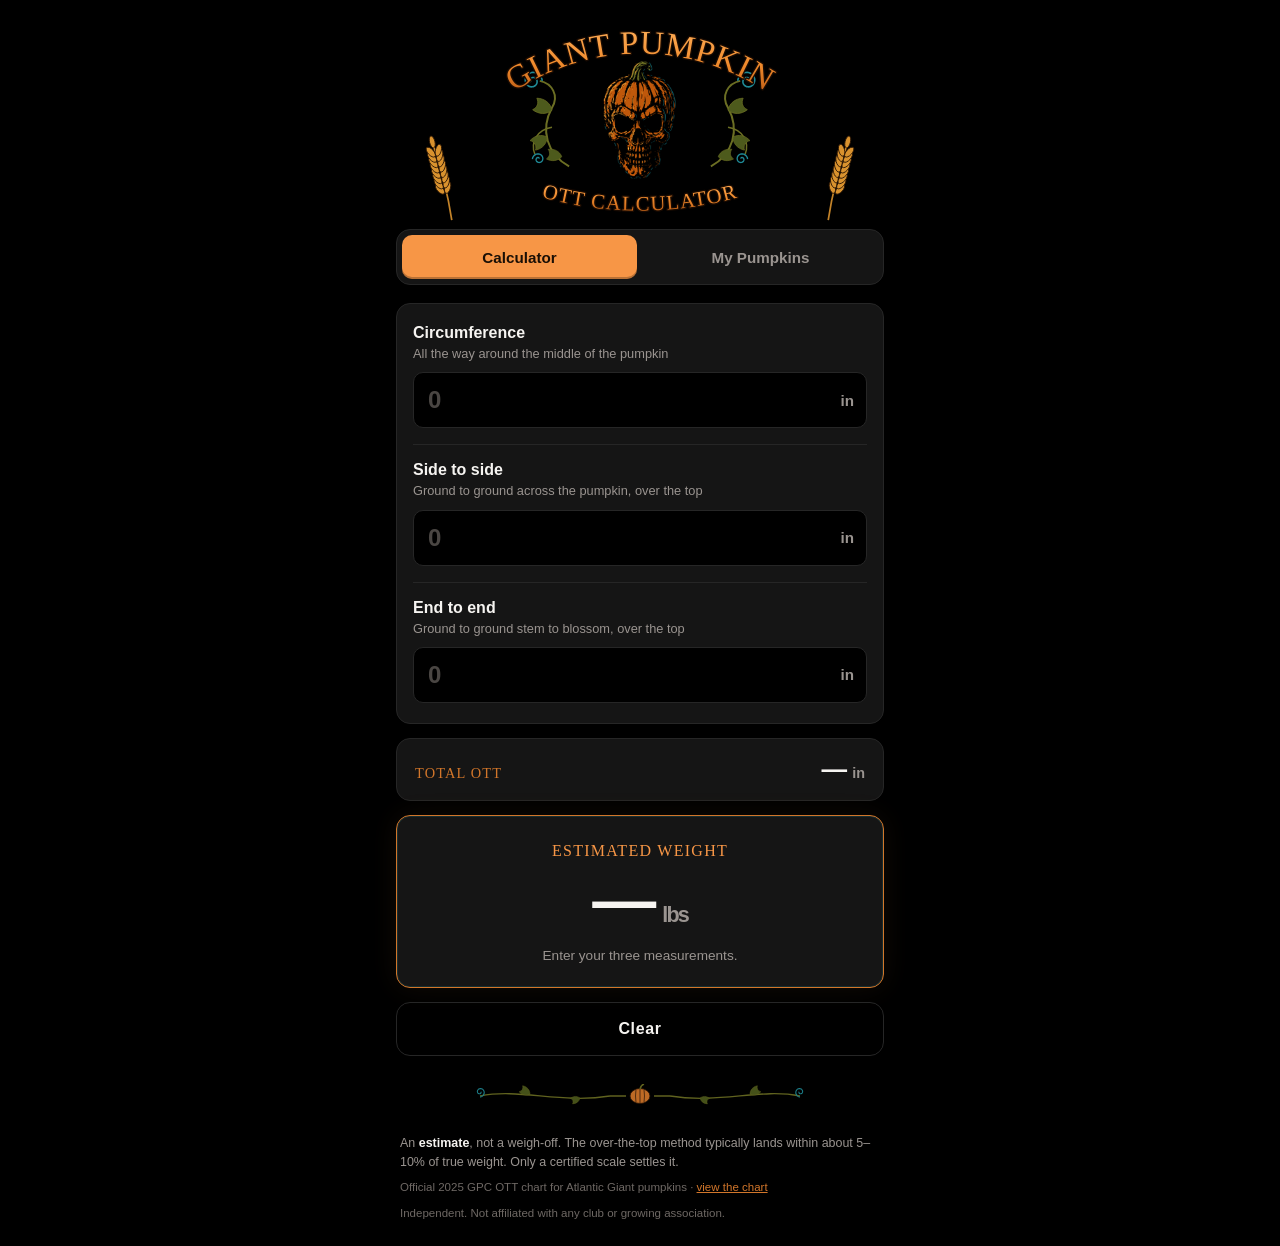
==== commit 495353ae: "Add files via upload" ====
--- a/index.html
+++ b/index.html
@@ -30,7 +30,7 @@
   <meta name="description" content="Estimate the weight of a giant pumpkin from three over-the-top tape measurements, using the official 2025 GPC chart.">
 
   <!-- Makes the phone's status bar match the app instead of flashing white -->
-  <meta name="theme-color" content="#0a0a0a">
+  <meta name="theme-color" content="#000000">
   <meta name="mobile-web-app-capable" content="yes">
   <meta name="apple-mobile-web-app-capable" content="yes">
   <meta name="apple-mobile-web-app-status-bar-style" content="black-translucent">
@@ -59,7 +59,9 @@
 
 :root {
   /* Brand */
-  --black:        #0a0a0a;
+  --black:        #000000;
+  --teal:         #1f8a96;
+  --display:      'Rye', 'Rockwell', 'Georgia', serif;
   --panel:        #151515;
   --panel-edge:   #262626;
   --orange:       #f79646;
@@ -92,8 +94,6 @@
 
 body {
   /* Faint warmth from the top so a pure-black screen doesn't feel dead */
-  background-image: radial-gradient(120% 60% at 50% 0%, #1c1409 0%, var(--black) 60%);
-  background-attachment: fixed;
   min-height: 100vh;
 }
 
@@ -565,18 +565,92 @@
   box-shadow: 0 8px 30px rgba(0,0,0,0.5);
 }
 
+
+/* ============================================================================
+   ARTWORK STYLE - western display lettering, vines, wheat (Sept 2026)
+   Display font: 'Rye' (Google Fonts). The ott-fonts script in <head> downloads
+   it once and keeps a copy on the phone, so it still shows with no signal.
+   ============================================================================ */
+.sr-only { position: absolute; width: 1px; height: 1px; overflow: hidden; clip: rect(0 0 0 0); white-space: nowrap; }
+.header-art { margin: -6px -8px 10px; }
+.hdr-art { display: block; width: 100%; max-width: 440px; height: auto; margin: 0 auto; }
+.vine-divider { display: block; width: 100%; max-width: 360px; height: auto; margin: 28px auto 0; opacity: 0.9; }
+
+.section-title {
+  font-family: var(--display); font-weight: 400; font-size: 1rem;
+  letter-spacing: 0.06em; color: var(--orange);
+  text-shadow: 0 2px 0 #1a0b02;
+}
+.form-title, .detail-name {
+  font-family: var(--display); font-weight: 400; letter-spacing: 0.03em;
+  color: var(--orange); text-shadow: 0 2px 0 #1a0b02;
+}
+.result-label, .ott-label, .backup h3 {
+  font-family: var(--display); font-weight: 400; letter-spacing: 0.08em;
+}
+.result-label { font-size: 1rem; }
+.ott-label { color: var(--orange-dim); font-size: 0.9rem; }
+.result { box-shadow: inset 0 0 0 1px rgba(31,138,150,0.22), 0 0 28px rgba(247,150,70,0.07); }
+.tab.is-active { box-shadow: inset 0 -2px 0 rgba(0,0,0,0.25); }
+.chip.is-active { box-shadow: inset 0 0 0 1px rgba(31,138,150,0.35); }
 </style>
+
+<script id="ott-fonts">
+/* Loads the 'Rye' display font once from Google Fonts, then keeps a copy in
+   localStorage so the lettering still shows offline in the pumpkin patch.
+   If it can't load, the headings fall back to Rockwell / Georgia. */
+(function () {
+  var KEY = 'font.rye.v1';
+  function use(src) {
+    var s = document.createElement('style');
+    s.textContent = "@font-face{font-family:'Rye';font-style:normal;font-weight:400;font-display:swap;src:url(" + src + ") format('woff2');}";
+    document.head.appendChild(s);
+  }
+  try { var saved = localStorage.getItem(KEY); if (saved) { use(saved); return; } } catch (e) {}
+  if (!window.fetch || !window.FileReader) return;
+  fetch('https://fonts.googleapis.com/css2?family=Rye&display=swap')
+    .then(function (r) { return r.text(); })
+    .then(function (css) {
+      var at = css.indexOf('/* latin */');
+      var m = /url\((https:[^)]+)\)/.exec(at >= 0 ? css.slice(at) : css);
+      if (!m) throw new Error('no font url');
+      return fetch(m[1]);
+    })
+    .then(function (r) { return r.blob(); })
+    .then(function (blob) {
+      var fr = new FileReader();
+      fr.onload = function () {
+        var data = String(fr.result).replace(/^data:[^;,]*/, 'data:font/woff2');
+        use(data);
+        try { localStorage.setItem(KEY, data); } catch (e) {}
+      };
+      fr.readAsDataURL(blob);
+    })
+    .catch(function () { /* offline on first visit - fallback fonts are fine */ });
+})();
+</script>
 </head>
 
 <body>
 <div class="app">
 
-  <header class="header">
-    <img class="logo" src="icons/logo.svg" alt="" width="56" height="56">
-    <div>
-      <h1 class="title">Giant Pumpkin</h1>
-      <p class="subtitle">OTT Weight Calculator</p>
-    </div>
+  <header class="header-art">
+    <h1 class="sr-only">Giant Pumpkin OTT Calculator</h1>
+    <svg class="hdr-art" viewBox="0 0 360 176" role="img" aria-labelledby="hdr-title" xmlns="http://www.w3.org/2000/svg">
+  <title id="hdr-title">Giant Pumpkin OTT Calculator</title>
+  <defs>
+    <linearGradient id="hdrGrad" x1="0" y1="0" x2="0" y2="1">
+      <stop offset="0" stop-color="#ffb05a"/><stop offset="0.55" stop-color="#f08a2c"/><stop offset="1" stop-color="#b85812"/>
+    </linearGradient>
+    <path id="arcTop" d="M36,104 A186,186 0 0 1 324,104"/>
+    <path id="arcBot" d="M62,140 A300,300 0 0 0 298,140"/>
+  </defs>
+  <g transform="translate(26,172) rotate(-14)"><path d="M0,0 Q3,-32.0 0,-64" stroke="#d9922e" stroke-width="1.4" fill="none" opacity="0.9"/><ellipse cx="-3.2" cy="-26.9" rx="2.4" ry="5" transform="rotate(-28 -3.2 -26.9)" fill="#d9922e" stroke="#2a1606" stroke-width="0.7"/><ellipse cx="3.2" cy="-26.9" rx="2.4" ry="5" transform="rotate(28 3.2 -26.9)" fill="#d9922e" stroke="#2a1606" stroke-width="0.7"/><ellipse cx="-3.2" cy="-31.4" rx="2.4" ry="5" transform="rotate(-28 -3.2 -31.4)" fill="#d9922e" stroke="#2a1606" stroke-width="0.7"/><ellipse cx="3.2" cy="-31.4" rx="2.4" ry="5" transform="rotate(28 3.2 -31.4)" fill="#d9922e" stroke="#2a1606" stroke-width="0.7"/><ellipse cx="-3.2" cy="-35.8" rx="2.4" ry="5" transform="rotate(-28 -3.2 -35.8)" fill="#d9922e" stroke="#2a1606" stroke-width="0.7"/><ellipse cx="3.2" cy="-35.8" rx="2.4" ry="5" transform="rotate(28 3.2 -35.8)" fill="#d9922e" stroke="#2a1606" stroke-width="0.7"/><ellipse cx="-3.2" cy="-40.3" rx="2.4" ry="5" transform="rotate(-28 -3.2 -40.3)" fill="#d9922e" stroke="#2a1606" stroke-width="0.7"/><ellipse cx="3.2" cy="-40.3" rx="2.4" ry="5" transform="rotate(28 3.2 -40.3)" fill="#d9922e" stroke="#2a1606" stroke-width="0.7"/><ellipse cx="-3.2" cy="-44.8" rx="2.4" ry="5" transform="rotate(-28 -3.2 -44.8)" fill="#d9922e" stroke="#2a1606" stroke-width="0.7"/><ellipse cx="3.2" cy="-44.8" rx="2.4" ry="5" transform="rotate(28 3.2 -44.8)" fill="#d9922e" stroke="#2a1606" stroke-width="0.7"/><ellipse cx="-3.2" cy="-49.3" rx="2.4" ry="5" transform="rotate(-28 -3.2 -49.3)" fill="#d9922e" stroke="#2a1606" stroke-width="0.7"/><ellipse cx="3.2" cy="-49.3" rx="2.4" ry="5" transform="rotate(28 3.2 -49.3)" fill="#d9922e" stroke="#2a1606" stroke-width="0.7"/><ellipse cx="-3.2" cy="-53.8" rx="2.4" ry="5" transform="rotate(-28 -3.2 -53.8)" fill="#d9922e" stroke="#2a1606" stroke-width="0.7"/><ellipse cx="3.2" cy="-53.8" rx="2.4" ry="5" transform="rotate(28 3.2 -53.8)" fill="#d9922e" stroke="#2a1606" stroke-width="0.7"/><ellipse cx="-3.2" cy="-58.2" rx="2.4" ry="5" transform="rotate(-28 -3.2 -58.2)" fill="#d9922e" stroke="#2a1606" stroke-width="0.7"/><ellipse cx="3.2" cy="-58.2" rx="2.4" ry="5" transform="rotate(28 3.2 -58.2)" fill="#d9922e" stroke="#2a1606" stroke-width="0.7"/><ellipse cx="0" cy="-66.0" rx="2.2" ry="5" fill="#d9922e" stroke="#2a1606" stroke-width="0.7"/></g><g transform="translate(334,172) rotate(14)"><path d="M0,0 Q-3,-32.0 0,-64" stroke="#d9922e" stroke-width="1.4" fill="none" opacity="0.9"/><ellipse cx="-3.2" cy="-26.9" rx="2.4" ry="5" transform="rotate(-28 -3.2 -26.9)" fill="#d9922e" stroke="#2a1606" stroke-width="0.7"/><ellipse cx="3.2" cy="-26.9" rx="2.4" ry="5" transform="rotate(28 3.2 -26.9)" fill="#d9922e" stroke="#2a1606" stroke-width="0.7"/><ellipse cx="-3.2" cy="-31.4" rx="2.4" ry="5" transform="rotate(-28 -3.2 -31.4)" fill="#d9922e" stroke="#2a1606" stroke-width="0.7"/><ellipse cx="3.2" cy="-31.4" rx="2.4" ry="5" transform="rotate(28 3.2 -31.4)" fill="#d9922e" stroke="#2a1606" stroke-width="0.7"/><ellipse cx="-3.2" cy="-35.8" rx="2.4" ry="5" transform="rotate(-28 -3.2 -35.8)" fill="#d9922e" stroke="#2a1606" stroke-width="0.7"/><ellipse cx="3.2" cy="-35.8" rx="2.4" ry="5" transform="rotate(28 3.2 -35.8)" fill="#d9922e" stroke="#2a1606" stroke-width="0.7"/><ellipse cx="-3.2" cy="-40.3" rx="2.4" ry="5" transform="rotate(-28 -3.2 -40.3)" fill="#d9922e" stroke="#2a1606" stroke-width="0.7"/><ellipse cx="3.2" cy="-40.3" rx="2.4" ry="5" transform="rotate(28 3.2 -40.3)" fill="#d9922e" stroke="#2a1606" stroke-width="0.7"/><ellipse cx="-3.2" cy="-44.8" rx="2.4" ry="5" transform="rotate(-28 -3.2 -44.8)" fill="#d9922e" stroke="#2a1606" stroke-width="0.7"/><ellipse cx="3.2" cy="-44.8" rx="2.4" ry="5" transform="rotate(28 3.2 -44.8)" fill="#d9922e" stroke="#2a1606" stroke-width="0.7"/><ellipse cx="-3.2" cy="-49.3" rx="2.4" ry="5" transform="rotate(-28 -3.2 -49.3)" fill="#d9922e" stroke="#2a1606" stroke-width="0.7"/><ellipse cx="3.2" cy="-49.3" rx="2.4" ry="5" transform="rotate(28 3.2 -49.3)" fill="#d9922e" stroke="#2a1606" stroke-width="0.7"/><ellipse cx="-3.2" cy="-53.8" rx="2.4" ry="5" transform="rotate(-28 -3.2 -53.8)" fill="#d9922e" stroke="#2a1606" stroke-width="0.7"/><ellipse cx="3.2" cy="-53.8" rx="2.4" ry="5" transform="rotate(28 3.2 -53.8)" fill="#d9922e" stroke="#2a1606" stroke-width="0.7"/><ellipse cx="-3.2" cy="-58.2" rx="2.4" ry="5" transform="rotate(-28 -3.2 -58.2)" fill="#d9922e" stroke="#2a1606" stroke-width="0.7"/><ellipse cx="3.2" cy="-58.2" rx="2.4" ry="5" transform="rotate(28 3.2 -58.2)" fill="#d9922e" stroke="#2a1606" stroke-width="0.7"/><ellipse cx="0" cy="-66.0" rx="2.2" ry="5" fill="#d9922e" stroke="#2a1606" stroke-width="0.7"/></g>
+  <path d="M122,128 C104,118 98,98 108,80 C114,70 108,60 98,58" stroke="#6b6e23" stroke-width="1.6" fill="none"/><path d="M100.0,58.0 L99.8,56.7 L99.3,55.4 L98.7,54.3 L97.9,53.3 L97.0,52.5 L95.9,51.8 L94.8,51.4 L93.6,51.1 L92.4,51.0 L91.3,51.2 L90.2,51.5 L89.2,52.0 L88.3,52.6 L87.5,53.4 L86.9,54.3 L86.5,55.2 L86.2,56.2 L86.1,57.3 L86.2,58.2 L86.4,59.2 L86.8,60.1 L87.3,60.9 L87.9,61.5 L88.6,62.1 L89.4,62.5 L90.2,62.7 L91.1,62.9 L91.9,62.8 L92.7,62.7 L93.4,62.4 L94.1,62.0 L94.6,61.5 L95.1,60.9 L95.5,60.3 L95.7,59.6 L95.8,59.0 L95.8,58.3 L95.7,57.7 L95.5,57.1 L95.2,56.6 L94.8,56.1 L94.4,55.8 L93.9,55.5 L93.4,55.3 L92.9,55.2 L92.4,55.2 L91.9,55.3 L91.5,55.5 L91.1,55.7 L90.8,56.0 L90.6,56.3 L90.4,56.6 L90.3,57.0 L90.3,57.3 L90.3,57.6 L90.3,57.9 L90.5,58.2 L90.6,58.4 L90.8,58.6 L91.0,58.7" stroke="#1f8a96" stroke-width="1.3" fill="none"/><path d="M108,96 C96,98 90,108 94,118" stroke="#6b6e23" stroke-width="1.2" fill="none"/><path d="M92.0,122.0 L92.1,121.3 L92.3,120.6 L92.7,120.0 L93.1,119.4 L93.5,118.9 L94.1,118.5 L94.7,118.1 L95.3,117.9 L95.9,117.8 L96.6,117.7 L97.2,117.8 L97.8,117.9 L98.3,118.1 L98.9,118.4 L99.3,118.8 L99.7,119.2 L100.0,119.7 L100.3,120.2 L100.4,120.7 L100.5,121.3 L100.5,121.8 L100.4,122.3 L100.3,122.8 L100.1,123.2 L99.8,123.6 L99.5,124.0 L99.1,124.3 L98.7,124.5 L98.3,124.6 L97.9,124.7 L97.5,124.8 L97.1,124.7 L96.7,124.6 L96.3,124.5 L96.0,124.3 L95.7,124.1 L95.4,123.8 L95.3,123.5 L95.1,123.2 L95.0,122.9 L95.0,122.6 L95.0,122.3 L95.0,122.0 L95.1,121.7 L95.3,121.4 L95.4,121.2 L95.6,121.0 L95.8,120.9 L96.1,120.8 L96.3,120.7 L96.5,120.7 L96.7,120.7 L96.9,120.8 L97.1,120.8 L97.2,120.9 L97.4,121.0 L97.5,121.2 L97.5,121.3 L97.6,121.4 L97.6,121.6" stroke="#1f8a96" stroke-width="1.1" fill="none"/><path transform="translate(108.0,82.0) rotate(200) scale(1.0)" d="M0,0 C3,-5 9,-7 15,-5 C12,-2 12,2 15,5 C9,7 3,5 0,0 Z" fill="#4d5a1c" stroke="#6b6e23" stroke-width="0.6"/><path transform="translate(104.0,104.0) rotate(150) scale(0.9)" d="M0,0 C3,-5 9,-7 15,-5 C12,-2 12,2 15,5 C9,7 3,5 0,0 Z" fill="#4d5a1c" stroke="#6b6e23" stroke-width="0.6"/><path transform="translate(116.0,120.0) rotate(190) scale(0.8)" d="M0,0 C3,-5 9,-7 15,-5 C12,-2 12,2 15,5 C9,7 3,5 0,0 Z" fill="#4d5a1c" stroke="#6b6e23" stroke-width="0.6"/><g transform="translate(360,0) scale(-1,1)"><path d="M122,128 C104,118 98,98 108,80 C114,70 108,60 98,58" stroke="#6b6e23" stroke-width="1.6" fill="none"/><path d="M100.0,58.0 L99.8,56.7 L99.3,55.4 L98.7,54.3 L97.9,53.3 L97.0,52.5 L95.9,51.8 L94.8,51.4 L93.6,51.1 L92.4,51.0 L91.3,51.2 L90.2,51.5 L89.2,52.0 L88.3,52.6 L87.5,53.4 L86.9,54.3 L86.5,55.2 L86.2,56.2 L86.1,57.3 L86.2,58.2 L86.4,59.2 L86.8,60.1 L87.3,60.9 L87.9,61.5 L88.6,62.1 L89.4,62.5 L90.2,62.7 L91.1,62.9 L91.9,62.8 L92.7,62.7 L93.4,62.4 L94.1,62.0 L94.6,61.5 L95.1,60.9 L95.5,60.3 L95.7,59.6 L95.8,59.0 L95.8,58.3 L95.7,57.7 L95.5,57.1 L95.2,56.6 L94.8,56.1 L94.4,55.8 L93.9,55.5 L93.4,55.3 L92.9,55.2 L92.4,55.2 L91.9,55.3 L91.5,55.5 L91.1,55.7 L90.8,56.0 L90.6,56.3 L90.4,56.6 L90.3,57.0 L90.3,57.3 L90.3,57.6 L90.3,57.9 L90.5,58.2 L90.6,58.4 L90.8,58.6 L91.0,58.7" stroke="#1f8a96" stroke-width="1.3" fill="none"/><path d="M108,96 C96,98 90,108 94,118" stroke="#6b6e23" stroke-width="1.2" fill="none"/><path d="M92.0,122.0 L92.1,121.3 L92.3,120.6 L92.7,120.0 L93.1,119.4 L93.5,118.9 L94.1,118.5 L94.7,118.1 L95.3,117.9 L95.9,117.8 L96.6,117.7 L97.2,117.8 L97.8,117.9 L98.3,118.1 L98.9,118.4 L99.3,118.8 L99.7,119.2 L100.0,119.7 L100.3,120.2 L100.4,120.7 L100.5,121.3 L100.5,121.8 L100.4,122.3 L100.3,122.8 L100.1,123.2 L99.8,123.6 L99.5,124.0 L99.1,124.3 L98.7,124.5 L98.3,124.6 L97.9,124.7 L97.5,124.8 L97.1,124.7 L96.7,124.6 L96.3,124.5 L96.0,124.3 L95.7,124.1 L95.4,123.8 L95.3,123.5 L95.1,123.2 L95.0,122.9 L95.0,122.6 L95.0,122.3 L95.0,122.0 L95.1,121.7 L95.3,121.4 L95.4,121.2 L95.6,121.0 L95.8,120.9 L96.1,120.8 L96.3,120.7 L96.5,120.7 L96.7,120.7 L96.9,120.8 L97.1,120.8 L97.2,120.9 L97.4,121.0 L97.5,121.2 L97.5,121.3 L97.6,121.4 L97.6,121.6" stroke="#1f8a96" stroke-width="1.1" fill="none"/><path transform="translate(108.0,82.0) rotate(200) scale(1.0)" d="M0,0 C3,-5 9,-7 15,-5 C12,-2 12,2 15,5 C9,7 3,5 0,0 Z" fill="#4d5a1c" stroke="#6b6e23" stroke-width="0.6"/><path transform="translate(104.0,104.0) rotate(150) scale(0.9)" d="M0,0 C3,-5 9,-7 15,-5 C12,-2 12,2 15,5 C9,7 3,5 0,0 Z" fill="#4d5a1c" stroke="#6b6e23" stroke-width="0.6"/><path transform="translate(116.0,120.0) rotate(190) scale(0.8)" d="M0,0 C3,-5 9,-7 15,-5 C12,-2 12,2 15,5 C9,7 3,5 0,0 Z" fill="#4d5a1c" stroke="#6b6e23" stroke-width="0.6"/></g>
+  <image href="icons/logo.svg" x="132" y="42" width="96" height="96"/>
+  <text font-family="'Rye','Rockwell','Georgia',serif" fill="url(#hdrGrad)" stroke="#1a0b02" stroke-width="2.2" paint-order="stroke" stroke-linejoin="round" text-anchor="middle" font-size="27" letter-spacing="0.5"><textPath href="#arcTop" startOffset="50%">GIANT PUMPKIN</textPath></text>
+  <text font-family="'Rye','Rockwell','Georgia',serif" fill="url(#hdrGrad)" stroke="#1a0b02" stroke-width="2.2" paint-order="stroke" stroke-linejoin="round" text-anchor="middle" font-size="17" letter-spacing="1"><textPath href="#arcBot" startOffset="50%">OTT CALCULATOR</textPath></text>
+</svg>
   </header>
 
   <nav class="tabs" aria-label="Sections">
@@ -652,6 +726,8 @@
   </main>
 
   <div class="toast" id="toast" role="status" hidden></div>
+
+  <svg class="vine-divider" viewBox="0 0 360 24" aria-hidden="true" xmlns="http://www.w3.org/2000/svg"><path d="M20,12 C60,4 100,20 150,12" stroke="#6b6e23" stroke-width="1.3" fill="none"/><path d="M340,12 C300,4 260,20 210,12" stroke="#6b6e23" stroke-width="1.3" fill="none"/><path d="M20.0,13.0 L20.7,12.9 L21.3,12.7 L21.9,12.4 L22.4,12.0 L22.9,11.6 L23.3,11.1 L23.7,10.6 L23.9,10.1 L24.1,9.5 L24.2,8.9 L24.2,8.3 L24.1,7.7 L24.0,7.2 L23.8,6.7 L23.5,6.2 L23.2,5.8 L22.8,5.4 L22.4,5.1 L21.9,4.9 L21.5,4.7 L21.0,4.6 L20.5,4.6 L20.0,4.6 L19.6,4.7 L19.2,4.9 L18.8,5.1 L18.4,5.3 L18.1,5.6 L17.9,6.0 L17.7,6.3 L17.5,6.7 L17.4,7.0 L17.4,7.4 L17.4,7.8 L17.5,8.1 L17.6,8.5 L17.7,8.8 L17.9,9.0 L18.1,9.3 L18.4,9.4 L18.6,9.6 L18.9,9.7 L19.2,9.8 L19.5,9.8 L19.7,9.8 L20.0,9.7 L20.2,9.7 L20.4,9.5 L20.6,9.4 L20.7,9.3 L20.9,9.1 L20.9,8.9 L21.0,8.7 L21.0,8.6 L21.0,8.4 L21.0,8.2 L21.0,8.1 L20.9,8.0 L20.8,7.9 L20.7,7.8" stroke="#1f8a96" stroke-width="1.1" fill="none"/><path d="M340.0,13.0 L339.3,12.9 L338.7,12.7 L338.1,12.4 L337.6,12.0 L337.1,11.6 L336.7,11.1 L336.3,10.6 L336.1,10.1 L335.9,9.5 L335.8,8.9 L335.8,8.3 L335.9,7.7 L336.0,7.2 L336.2,6.7 L336.5,6.2 L336.8,5.8 L337.2,5.4 L337.6,5.1 L338.1,4.9 L338.5,4.7 L339.0,4.6 L339.5,4.6 L340.0,4.6 L340.4,4.7 L340.8,4.9 L341.2,5.1 L341.6,5.3 L341.9,5.6 L342.1,6.0 L342.3,6.3 L342.5,6.7 L342.6,7.0 L342.6,7.4 L342.6,7.8 L342.5,8.1 L342.4,8.5 L342.3,8.8 L342.1,9.0 L341.9,9.3 L341.6,9.4 L341.4,9.6 L341.1,9.7 L340.8,9.8 L340.5,9.8 L340.3,9.8 L340.0,9.7 L339.8,9.7 L339.6,9.5 L339.4,9.4 L339.3,9.3 L339.1,9.1 L339.1,8.9 L339.0,8.7 L339.0,8.6 L339.0,8.4 L339.0,8.2 L339.0,8.1 L339.1,8.0 L339.2,7.9 L339.3,7.8" stroke="#1f8a96" stroke-width="1.1" fill="none"/><path transform="translate(70.0,10.0) rotate(-150) scale(0.7)" d="M0,0 C3,-5 9,-7 15,-5 C12,-2 12,2 15,5 C9,7 3,5 0,0 Z" fill="#4d5a1c" stroke="#6b6e23" stroke-width="0.6"/><path transform="translate(290.0,10.0) rotate(-30) scale(0.7)" d="M0,0 C3,-5 9,-7 15,-5 C12,-2 12,2 15,5 C9,7 3,5 0,0 Z" fill="#4d5a1c" stroke="#6b6e23" stroke-width="0.6"/><path transform="translate(120.0,14.0) rotate(160) scale(0.6)" d="M0,0 C3,-5 9,-7 15,-5 C12,-2 12,2 15,5 C9,7 3,5 0,0 Z" fill="#4d5a1c" stroke="#6b6e23" stroke-width="0.6"/><path transform="translate(240.0,14.0) rotate(20) scale(0.6)" d="M0,0 C3,-5 9,-7 15,-5 C12,-2 12,2 15,5 C9,7 3,5 0,0 Z" fill="#4d5a1c" stroke="#6b6e23" stroke-width="0.6"/><g transform="translate(180,12)"><ellipse rx="10" ry="7.5" fill="#d2762a" stroke="#2a1606" stroke-width="0.8"/><path d="M-4,-6.5 Q-5,0 -4,6.5 M4,-6.5 Q5,0 4,6.5 M0,-7.5 L0,7.5" stroke="#2a1606" stroke-width="0.7" fill="none"/><path d="M0,-7 Q1,-11 4,-12" stroke="#6b6e23" stroke-width="1.6" fill="none"/></g><path d="M150,12 L166,12 M194,12 L210,12" stroke="#6b6e23" stroke-width="1.3"/></svg>
 
   <footer class="footer">
     <p>
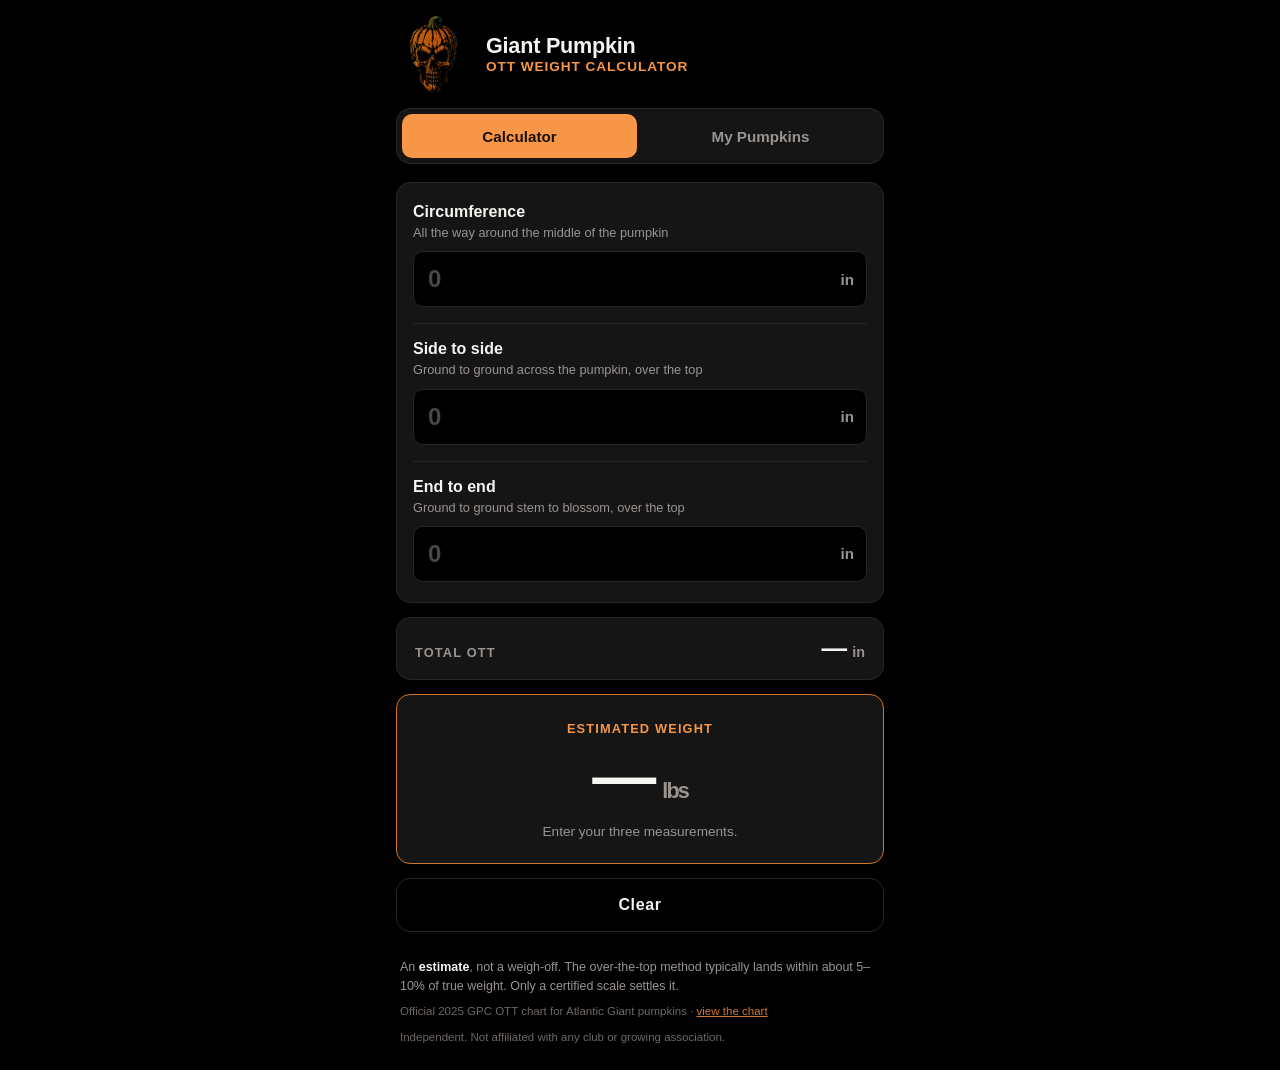
==== commit 3b49b3c4: "Add files via upload" ====
--- a/index.html
+++ b/index.html
@@ -60,8 +60,6 @@
 :root {
   /* Brand */
   --black:        #000000;
-  --teal:         #1f8a96;
-  --display:      'Rye', 'Rockwell', 'Georgia', serif;
   --panel:        #151515;
   --panel-edge:   #262626;
   --orange:       #f79646;
@@ -117,8 +115,8 @@
 }
 
 .logo {
-  width: 56px;
-  height: 56px;
+  width: 76px;
+  height: 76px;
   flex: 0 0 auto;
 }
 
@@ -565,92 +563,18 @@
   box-shadow: 0 8px 30px rgba(0,0,0,0.5);
 }
 
-
-/* ============================================================================
-   ARTWORK STYLE - western display lettering, vines, wheat (Sept 2026)
-   Display font: 'Rye' (Google Fonts). The ott-fonts script in <head> downloads
-   it once and keeps a copy on the phone, so it still shows with no signal.
-   ============================================================================ */
-.sr-only { position: absolute; width: 1px; height: 1px; overflow: hidden; clip: rect(0 0 0 0); white-space: nowrap; }
-.header-art { margin: -6px -8px 10px; }
-.hdr-art { display: block; width: 100%; max-width: 440px; height: auto; margin: 0 auto; }
-.vine-divider { display: block; width: 100%; max-width: 360px; height: auto; margin: 28px auto 0; opacity: 0.9; }
-
-.section-title {
-  font-family: var(--display); font-weight: 400; font-size: 1rem;
-  letter-spacing: 0.06em; color: var(--orange);
-  text-shadow: 0 2px 0 #1a0b02;
-}
-.form-title, .detail-name {
-  font-family: var(--display); font-weight: 400; letter-spacing: 0.03em;
-  color: var(--orange); text-shadow: 0 2px 0 #1a0b02;
-}
-.result-label, .ott-label, .backup h3 {
-  font-family: var(--display); font-weight: 400; letter-spacing: 0.08em;
-}
-.result-label { font-size: 1rem; }
-.ott-label { color: var(--orange-dim); font-size: 0.9rem; }
-.result { box-shadow: inset 0 0 0 1px rgba(31,138,150,0.22), 0 0 28px rgba(247,150,70,0.07); }
-.tab.is-active { box-shadow: inset 0 -2px 0 rgba(0,0,0,0.25); }
-.chip.is-active { box-shadow: inset 0 0 0 1px rgba(31,138,150,0.35); }
 </style>
-
-<script id="ott-fonts">
-/* Loads the 'Rye' display font once from Google Fonts, then keeps a copy in
-   localStorage so the lettering still shows offline in the pumpkin patch.
-   If it can't load, the headings fall back to Rockwell / Georgia. */
-(function () {
-  var KEY = 'font.rye.v1';
-  function use(src) {
-    var s = document.createElement('style');
-    s.textContent = "@font-face{font-family:'Rye';font-style:normal;font-weight:400;font-display:swap;src:url(" + src + ") format('woff2');}";
-    document.head.appendChild(s);
-  }
-  try { var saved = localStorage.getItem(KEY); if (saved) { use(saved); return; } } catch (e) {}
-  if (!window.fetch || !window.FileReader) return;
-  fetch('https://fonts.googleapis.com/css2?family=Rye&display=swap')
-    .then(function (r) { return r.text(); })
-    .then(function (css) {
-      var at = css.indexOf('/* latin */');
-      var m = /url\((https:[^)]+)\)/.exec(at >= 0 ? css.slice(at) : css);
-      if (!m) throw new Error('no font url');
-      return fetch(m[1]);
-    })
-    .then(function (r) { return r.blob(); })
-    .then(function (blob) {
-      var fr = new FileReader();
-      fr.onload = function () {
-        var data = String(fr.result).replace(/^data:[^;,]*/, 'data:font/woff2');
-        use(data);
-        try { localStorage.setItem(KEY, data); } catch (e) {}
-      };
-      fr.readAsDataURL(blob);
-    })
-    .catch(function () { /* offline on first visit - fallback fonts are fine */ });
-})();
-</script>
 </head>
 
 <body>
 <div class="app">
 
-  <header class="header-art">
-    <h1 class="sr-only">Giant Pumpkin OTT Calculator</h1>
-    <svg class="hdr-art" viewBox="0 0 360 176" role="img" aria-labelledby="hdr-title" xmlns="http://www.w3.org/2000/svg">
-  <title id="hdr-title">Giant Pumpkin OTT Calculator</title>
-  <defs>
-    <linearGradient id="hdrGrad" x1="0" y1="0" x2="0" y2="1">
-      <stop offset="0" stop-color="#ffb05a"/><stop offset="0.55" stop-color="#f08a2c"/><stop offset="1" stop-color="#b85812"/>
-    </linearGradient>
-    <path id="arcTop" d="M36,104 A186,186 0 0 1 324,104"/>
-    <path id="arcBot" d="M62,140 A300,300 0 0 0 298,140"/>
-  </defs>
-  <g transform="translate(26,172) rotate(-14)"><path d="M0,0 Q3,-32.0 0,-64" stroke="#d9922e" stroke-width="1.4" fill="none" opacity="0.9"/><ellipse cx="-3.2" cy="-26.9" rx="2.4" ry="5" transform="rotate(-28 -3.2 -26.9)" fill="#d9922e" stroke="#2a1606" stroke-width="0.7"/><ellipse cx="3.2" cy="-26.9" rx="2.4" ry="5" transform="rotate(28 3.2 -26.9)" fill="#d9922e" stroke="#2a1606" stroke-width="0.7"/><ellipse cx="-3.2" cy="-31.4" rx="2.4" ry="5" transform="rotate(-28 -3.2 -31.4)" fill="#d9922e" stroke="#2a1606" stroke-width="0.7"/><ellipse cx="3.2" cy="-31.4" rx="2.4" ry="5" transform="rotate(28 3.2 -31.4)" fill="#d9922e" stroke="#2a1606" stroke-width="0.7"/><ellipse cx="-3.2" cy="-35.8" rx="2.4" ry="5" transform="rotate(-28 -3.2 -35.8)" fill="#d9922e" stroke="#2a1606" stroke-width="0.7"/><ellipse cx="3.2" cy="-35.8" rx="2.4" ry="5" transform="rotate(28 3.2 -35.8)" fill="#d9922e" stroke="#2a1606" stroke-width="0.7"/><ellipse cx="-3.2" cy="-40.3" rx="2.4" ry="5" transform="rotate(-28 -3.2 -40.3)" fill="#d9922e" stroke="#2a1606" stroke-width="0.7"/><ellipse cx="3.2" cy="-40.3" rx="2.4" ry="5" transform="rotate(28 3.2 -40.3)" fill="#d9922e" stroke="#2a1606" stroke-width="0.7"/><ellipse cx="-3.2" cy="-44.8" rx="2.4" ry="5" transform="rotate(-28 -3.2 -44.8)" fill="#d9922e" stroke="#2a1606" stroke-width="0.7"/><ellipse cx="3.2" cy="-44.8" rx="2.4" ry="5" transform="rotate(28 3.2 -44.8)" fill="#d9922e" stroke="#2a1606" stroke-width="0.7"/><ellipse cx="-3.2" cy="-49.3" rx="2.4" ry="5" transform="rotate(-28 -3.2 -49.3)" fill="#d9922e" stroke="#2a1606" stroke-width="0.7"/><ellipse cx="3.2" cy="-49.3" rx="2.4" ry="5" transform="rotate(28 3.2 -49.3)" fill="#d9922e" stroke="#2a1606" stroke-width="0.7"/><ellipse cx="-3.2" cy="-53.8" rx="2.4" ry="5" transform="rotate(-28 -3.2 -53.8)" fill="#d9922e" stroke="#2a1606" stroke-width="0.7"/><ellipse cx="3.2" cy="-53.8" rx="2.4" ry="5" transform="rotate(28 3.2 -53.8)" fill="#d9922e" stroke="#2a1606" stroke-width="0.7"/><ellipse cx="-3.2" cy="-58.2" rx="2.4" ry="5" transform="rotate(-28 -3.2 -58.2)" fill="#d9922e" stroke="#2a1606" stroke-width="0.7"/><ellipse cx="3.2" cy="-58.2" rx="2.4" ry="5" transform="rotate(28 3.2 -58.2)" fill="#d9922e" stroke="#2a1606" stroke-width="0.7"/><ellipse cx="0" cy="-66.0" rx="2.2" ry="5" fill="#d9922e" stroke="#2a1606" stroke-width="0.7"/></g><g transform="translate(334,172) rotate(14)"><path d="M0,0 Q-3,-32.0 0,-64" stroke="#d9922e" stroke-width="1.4" fill="none" opacity="0.9"/><ellipse cx="-3.2" cy="-26.9" rx="2.4" ry="5" transform="rotate(-28 -3.2 -26.9)" fill="#d9922e" stroke="#2a1606" stroke-width="0.7"/><ellipse cx="3.2" cy="-26.9" rx="2.4" ry="5" transform="rotate(28 3.2 -26.9)" fill="#d9922e" stroke="#2a1606" stroke-width="0.7"/><ellipse cx="-3.2" cy="-31.4" rx="2.4" ry="5" transform="rotate(-28 -3.2 -31.4)" fill="#d9922e" stroke="#2a1606" stroke-width="0.7"/><ellipse cx="3.2" cy="-31.4" rx="2.4" ry="5" transform="rotate(28 3.2 -31.4)" fill="#d9922e" stroke="#2a1606" stroke-width="0.7"/><ellipse cx="-3.2" cy="-35.8" rx="2.4" ry="5" transform="rotate(-28 -3.2 -35.8)" fill="#d9922e" stroke="#2a1606" stroke-width="0.7"/><ellipse cx="3.2" cy="-35.8" rx="2.4" ry="5" transform="rotate(28 3.2 -35.8)" fill="#d9922e" stroke="#2a1606" stroke-width="0.7"/><ellipse cx="-3.2" cy="-40.3" rx="2.4" ry="5" transform="rotate(-28 -3.2 -40.3)" fill="#d9922e" stroke="#2a1606" stroke-width="0.7"/><ellipse cx="3.2" cy="-40.3" rx="2.4" ry="5" transform="rotate(28 3.2 -40.3)" fill="#d9922e" stroke="#2a1606" stroke-width="0.7"/><ellipse cx="-3.2" cy="-44.8" rx="2.4" ry="5" transform="rotate(-28 -3.2 -44.8)" fill="#d9922e" stroke="#2a1606" stroke-width="0.7"/><ellipse cx="3.2" cy="-44.8" rx="2.4" ry="5" transform="rotate(28 3.2 -44.8)" fill="#d9922e" stroke="#2a1606" stroke-width="0.7"/><ellipse cx="-3.2" cy="-49.3" rx="2.4" ry="5" transform="rotate(-28 -3.2 -49.3)" fill="#d9922e" stroke="#2a1606" stroke-width="0.7"/><ellipse cx="3.2" cy="-49.3" rx="2.4" ry="5" transform="rotate(28 3.2 -49.3)" fill="#d9922e" stroke="#2a1606" stroke-width="0.7"/><ellipse cx="-3.2" cy="-53.8" rx="2.4" ry="5" transform="rotate(-28 -3.2 -53.8)" fill="#d9922e" stroke="#2a1606" stroke-width="0.7"/><ellipse cx="3.2" cy="-53.8" rx="2.4" ry="5" transform="rotate(28 3.2 -53.8)" fill="#d9922e" stroke="#2a1606" stroke-width="0.7"/><ellipse cx="-3.2" cy="-58.2" rx="2.4" ry="5" transform="rotate(-28 -3.2 -58.2)" fill="#d9922e" stroke="#2a1606" stroke-width="0.7"/><ellipse cx="3.2" cy="-58.2" rx="2.4" ry="5" transform="rotate(28 3.2 -58.2)" fill="#d9922e" stroke="#2a1606" stroke-width="0.7"/><ellipse cx="0" cy="-66.0" rx="2.2" ry="5" fill="#d9922e" stroke="#2a1606" stroke-width="0.7"/></g>
-  <path d="M122,128 C104,118 98,98 108,80 C114,70 108,60 98,58" stroke="#6b6e23" stroke-width="1.6" fill="none"/><path d="M100.0,58.0 L99.8,56.7 L99.3,55.4 L98.7,54.3 L97.9,53.3 L97.0,52.5 L95.9,51.8 L94.8,51.4 L93.6,51.1 L92.4,51.0 L91.3,51.2 L90.2,51.5 L89.2,52.0 L88.3,52.6 L87.5,53.4 L86.9,54.3 L86.5,55.2 L86.2,56.2 L86.1,57.3 L86.2,58.2 L86.4,59.2 L86.8,60.1 L87.3,60.9 L87.9,61.5 L88.6,62.1 L89.4,62.5 L90.2,62.7 L91.1,62.9 L91.9,62.8 L92.7,62.7 L93.4,62.4 L94.1,62.0 L94.6,61.5 L95.1,60.9 L95.5,60.3 L95.7,59.6 L95.8,59.0 L95.8,58.3 L95.7,57.7 L95.5,57.1 L95.2,56.6 L94.8,56.1 L94.4,55.8 L93.9,55.5 L93.4,55.3 L92.9,55.2 L92.4,55.2 L91.9,55.3 L91.5,55.5 L91.1,55.7 L90.8,56.0 L90.6,56.3 L90.4,56.6 L90.3,57.0 L90.3,57.3 L90.3,57.6 L90.3,57.9 L90.5,58.2 L90.6,58.4 L90.8,58.6 L91.0,58.7" stroke="#1f8a96" stroke-width="1.3" fill="none"/><path d="M108,96 C96,98 90,108 94,118" stroke="#6b6e23" stroke-width="1.2" fill="none"/><path d="M92.0,122.0 L92.1,121.3 L92.3,120.6 L92.7,120.0 L93.1,119.4 L93.5,118.9 L94.1,118.5 L94.7,118.1 L95.3,117.9 L95.9,117.8 L96.6,117.7 L97.2,117.8 L97.8,117.9 L98.3,118.1 L98.9,118.4 L99.3,118.8 L99.7,119.2 L100.0,119.7 L100.3,120.2 L100.4,120.7 L100.5,121.3 L100.5,121.8 L100.4,122.3 L100.3,122.8 L100.1,123.2 L99.8,123.6 L99.5,124.0 L99.1,124.3 L98.7,124.5 L98.3,124.6 L97.9,124.7 L97.5,124.8 L97.1,124.7 L96.7,124.6 L96.3,124.5 L96.0,124.3 L95.7,124.1 L95.4,123.8 L95.3,123.5 L95.1,123.2 L95.0,122.9 L95.0,122.6 L95.0,122.3 L95.0,122.0 L95.1,121.7 L95.3,121.4 L95.4,121.2 L95.6,121.0 L95.8,120.9 L96.1,120.8 L96.3,120.7 L96.5,120.7 L96.7,120.7 L96.9,120.8 L97.1,120.8 L97.2,120.9 L97.4,121.0 L97.5,121.2 L97.5,121.3 L97.6,121.4 L97.6,121.6" stroke="#1f8a96" stroke-width="1.1" fill="none"/><path transform="translate(108.0,82.0) rotate(200) scale(1.0)" d="M0,0 C3,-5 9,-7 15,-5 C12,-2 12,2 15,5 C9,7 3,5 0,0 Z" fill="#4d5a1c" stroke="#6b6e23" stroke-width="0.6"/><path transform="translate(104.0,104.0) rotate(150) scale(0.9)" d="M0,0 C3,-5 9,-7 15,-5 C12,-2 12,2 15,5 C9,7 3,5 0,0 Z" fill="#4d5a1c" stroke="#6b6e23" stroke-width="0.6"/><path transform="translate(116.0,120.0) rotate(190) scale(0.8)" d="M0,0 C3,-5 9,-7 15,-5 C12,-2 12,2 15,5 C9,7 3,5 0,0 Z" fill="#4d5a1c" stroke="#6b6e23" stroke-width="0.6"/><g transform="translate(360,0) scale(-1,1)"><path d="M122,128 C104,118 98,98 108,80 C114,70 108,60 98,58" stroke="#6b6e23" stroke-width="1.6" fill="none"/><path d="M100.0,58.0 L99.8,56.7 L99.3,55.4 L98.7,54.3 L97.9,53.3 L97.0,52.5 L95.9,51.8 L94.8,51.4 L93.6,51.1 L92.4,51.0 L91.3,51.2 L90.2,51.5 L89.2,52.0 L88.3,52.6 L87.5,53.4 L86.9,54.3 L86.5,55.2 L86.2,56.2 L86.1,57.3 L86.2,58.2 L86.4,59.2 L86.8,60.1 L87.3,60.9 L87.9,61.5 L88.6,62.1 L89.4,62.5 L90.2,62.7 L91.1,62.9 L91.9,62.8 L92.7,62.7 L93.4,62.4 L94.1,62.0 L94.6,61.5 L95.1,60.9 L95.5,60.3 L95.7,59.6 L95.8,59.0 L95.8,58.3 L95.7,57.7 L95.5,57.1 L95.2,56.6 L94.8,56.1 L94.4,55.8 L93.9,55.5 L93.4,55.3 L92.9,55.2 L92.4,55.2 L91.9,55.3 L91.5,55.5 L91.1,55.7 L90.8,56.0 L90.6,56.3 L90.4,56.6 L90.3,57.0 L90.3,57.3 L90.3,57.6 L90.3,57.9 L90.5,58.2 L90.6,58.4 L90.8,58.6 L91.0,58.7" stroke="#1f8a96" stroke-width="1.3" fill="none"/><path d="M108,96 C96,98 90,108 94,118" stroke="#6b6e23" stroke-width="1.2" fill="none"/><path d="M92.0,122.0 L92.1,121.3 L92.3,120.6 L92.7,120.0 L93.1,119.4 L93.5,118.9 L94.1,118.5 L94.7,118.1 L95.3,117.9 L95.9,117.8 L96.6,117.7 L97.2,117.8 L97.8,117.9 L98.3,118.1 L98.9,118.4 L99.3,118.8 L99.7,119.2 L100.0,119.7 L100.3,120.2 L100.4,120.7 L100.5,121.3 L100.5,121.8 L100.4,122.3 L100.3,122.8 L100.1,123.2 L99.8,123.6 L99.5,124.0 L99.1,124.3 L98.7,124.5 L98.3,124.6 L97.9,124.7 L97.5,124.8 L97.1,124.7 L96.7,124.6 L96.3,124.5 L96.0,124.3 L95.7,124.1 L95.4,123.8 L95.3,123.5 L95.1,123.2 L95.0,122.9 L95.0,122.6 L95.0,122.3 L95.0,122.0 L95.1,121.7 L95.3,121.4 L95.4,121.2 L95.6,121.0 L95.8,120.9 L96.1,120.8 L96.3,120.7 L96.5,120.7 L96.7,120.7 L96.9,120.8 L97.1,120.8 L97.2,120.9 L97.4,121.0 L97.5,121.2 L97.5,121.3 L97.6,121.4 L97.6,121.6" stroke="#1f8a96" stroke-width="1.1" fill="none"/><path transform="translate(108.0,82.0) rotate(200) scale(1.0)" d="M0,0 C3,-5 9,-7 15,-5 C12,-2 12,2 15,5 C9,7 3,5 0,0 Z" fill="#4d5a1c" stroke="#6b6e23" stroke-width="0.6"/><path transform="translate(104.0,104.0) rotate(150) scale(0.9)" d="M0,0 C3,-5 9,-7 15,-5 C12,-2 12,2 15,5 C9,7 3,5 0,0 Z" fill="#4d5a1c" stroke="#6b6e23" stroke-width="0.6"/><path transform="translate(116.0,120.0) rotate(190) scale(0.8)" d="M0,0 C3,-5 9,-7 15,-5 C12,-2 12,2 15,5 C9,7 3,5 0,0 Z" fill="#4d5a1c" stroke="#6b6e23" stroke-width="0.6"/></g>
-  <image href="icons/logo.svg" x="132" y="42" width="96" height="96"/>
-  <text font-family="'Rye','Rockwell','Georgia',serif" fill="url(#hdrGrad)" stroke="#1a0b02" stroke-width="2.2" paint-order="stroke" stroke-linejoin="round" text-anchor="middle" font-size="27" letter-spacing="0.5"><textPath href="#arcTop" startOffset="50%">GIANT PUMPKIN</textPath></text>
-  <text font-family="'Rye','Rockwell','Georgia',serif" fill="url(#hdrGrad)" stroke="#1a0b02" stroke-width="2.2" paint-order="stroke" stroke-linejoin="round" text-anchor="middle" font-size="17" letter-spacing="1"><textPath href="#arcBot" startOffset="50%">OTT CALCULATOR</textPath></text>
-</svg>
+  <header class="header">
+    <img class="logo" src="icons/logo.svg" alt="" width="76" height="76">
+    <div>
+      <h1 class="title">Giant Pumpkin</h1>
+      <p class="subtitle">OTT Weight Calculator</p>
+    </div>
   </header>
 
   <nav class="tabs" aria-label="Sections">
@@ -726,8 +650,6 @@
   </main>
 
   <div class="toast" id="toast" role="status" hidden></div>
-
-  <svg class="vine-divider" viewBox="0 0 360 24" aria-hidden="true" xmlns="http://www.w3.org/2000/svg"><path d="M20,12 C60,4 100,20 150,12" stroke="#6b6e23" stroke-width="1.3" fill="none"/><path d="M340,12 C300,4 260,20 210,12" stroke="#6b6e23" stroke-width="1.3" fill="none"/><path d="M20.0,13.0 L20.7,12.9 L21.3,12.7 L21.9,12.4 L22.4,12.0 L22.9,11.6 L23.3,11.1 L23.7,10.6 L23.9,10.1 L24.1,9.5 L24.2,8.9 L24.2,8.3 L24.1,7.7 L24.0,7.2 L23.8,6.7 L23.5,6.2 L23.2,5.8 L22.8,5.4 L22.4,5.1 L21.9,4.9 L21.5,4.7 L21.0,4.6 L20.5,4.6 L20.0,4.6 L19.6,4.7 L19.2,4.9 L18.8,5.1 L18.4,5.3 L18.1,5.6 L17.9,6.0 L17.7,6.3 L17.5,6.7 L17.4,7.0 L17.4,7.4 L17.4,7.8 L17.5,8.1 L17.6,8.5 L17.7,8.8 L17.9,9.0 L18.1,9.3 L18.4,9.4 L18.6,9.6 L18.9,9.7 L19.2,9.8 L19.5,9.8 L19.7,9.8 L20.0,9.7 L20.2,9.7 L20.4,9.5 L20.6,9.4 L20.7,9.3 L20.9,9.1 L20.9,8.9 L21.0,8.7 L21.0,8.6 L21.0,8.4 L21.0,8.2 L21.0,8.1 L20.9,8.0 L20.8,7.9 L20.7,7.8" stroke="#1f8a96" stroke-width="1.1" fill="none"/><path d="M340.0,13.0 L339.3,12.9 L338.7,12.7 L338.1,12.4 L337.6,12.0 L337.1,11.6 L336.7,11.1 L336.3,10.6 L336.1,10.1 L335.9,9.5 L335.8,8.9 L335.8,8.3 L335.9,7.7 L336.0,7.2 L336.2,6.7 L336.5,6.2 L336.8,5.8 L337.2,5.4 L337.6,5.1 L338.1,4.9 L338.5,4.7 L339.0,4.6 L339.5,4.6 L340.0,4.6 L340.4,4.7 L340.8,4.9 L341.2,5.1 L341.6,5.3 L341.9,5.6 L342.1,6.0 L342.3,6.3 L342.5,6.7 L342.6,7.0 L342.6,7.4 L342.6,7.8 L342.5,8.1 L342.4,8.5 L342.3,8.8 L342.1,9.0 L341.9,9.3 L341.6,9.4 L341.4,9.6 L341.1,9.7 L340.8,9.8 L340.5,9.8 L340.3,9.8 L340.0,9.7 L339.8,9.7 L339.6,9.5 L339.4,9.4 L339.3,9.3 L339.1,9.1 L339.1,8.9 L339.0,8.7 L339.0,8.6 L339.0,8.4 L339.0,8.2 L339.0,8.1 L339.1,8.0 L339.2,7.9 L339.3,7.8" stroke="#1f8a96" stroke-width="1.1" fill="none"/><path transform="translate(70.0,10.0) rotate(-150) scale(0.7)" d="M0,0 C3,-5 9,-7 15,-5 C12,-2 12,2 15,5 C9,7 3,5 0,0 Z" fill="#4d5a1c" stroke="#6b6e23" stroke-width="0.6"/><path transform="translate(290.0,10.0) rotate(-30) scale(0.7)" d="M0,0 C3,-5 9,-7 15,-5 C12,-2 12,2 15,5 C9,7 3,5 0,0 Z" fill="#4d5a1c" stroke="#6b6e23" stroke-width="0.6"/><path transform="translate(120.0,14.0) rotate(160) scale(0.6)" d="M0,0 C3,-5 9,-7 15,-5 C12,-2 12,2 15,5 C9,7 3,5 0,0 Z" fill="#4d5a1c" stroke="#6b6e23" stroke-width="0.6"/><path transform="translate(240.0,14.0) rotate(20) scale(0.6)" d="M0,0 C3,-5 9,-7 15,-5 C12,-2 12,2 15,5 C9,7 3,5 0,0 Z" fill="#4d5a1c" stroke="#6b6e23" stroke-width="0.6"/><g transform="translate(180,12)"><ellipse rx="10" ry="7.5" fill="#d2762a" stroke="#2a1606" stroke-width="0.8"/><path d="M-4,-6.5 Q-5,0 -4,6.5 M4,-6.5 Q5,0 4,6.5 M0,-7.5 L0,7.5" stroke="#2a1606" stroke-width="0.7" fill="none"/><path d="M0,-7 Q1,-11 4,-12" stroke="#6b6e23" stroke-width="1.6" fill="none"/></g><path d="M150,12 L166,12 M194,12 L210,12" stroke="#6b6e23" stroke-width="1.3"/></svg>
 
   <footer class="footer">
     <p>
@@ -1241,6 +1163,8 @@
 
   /* ------------------------------ storage -------------------------------- */
 
+  try { localStorage.removeItem('font.rye.v1'); } catch (e) {}  // leftover from a retired style
+
   var db = load();
 
   function load() {
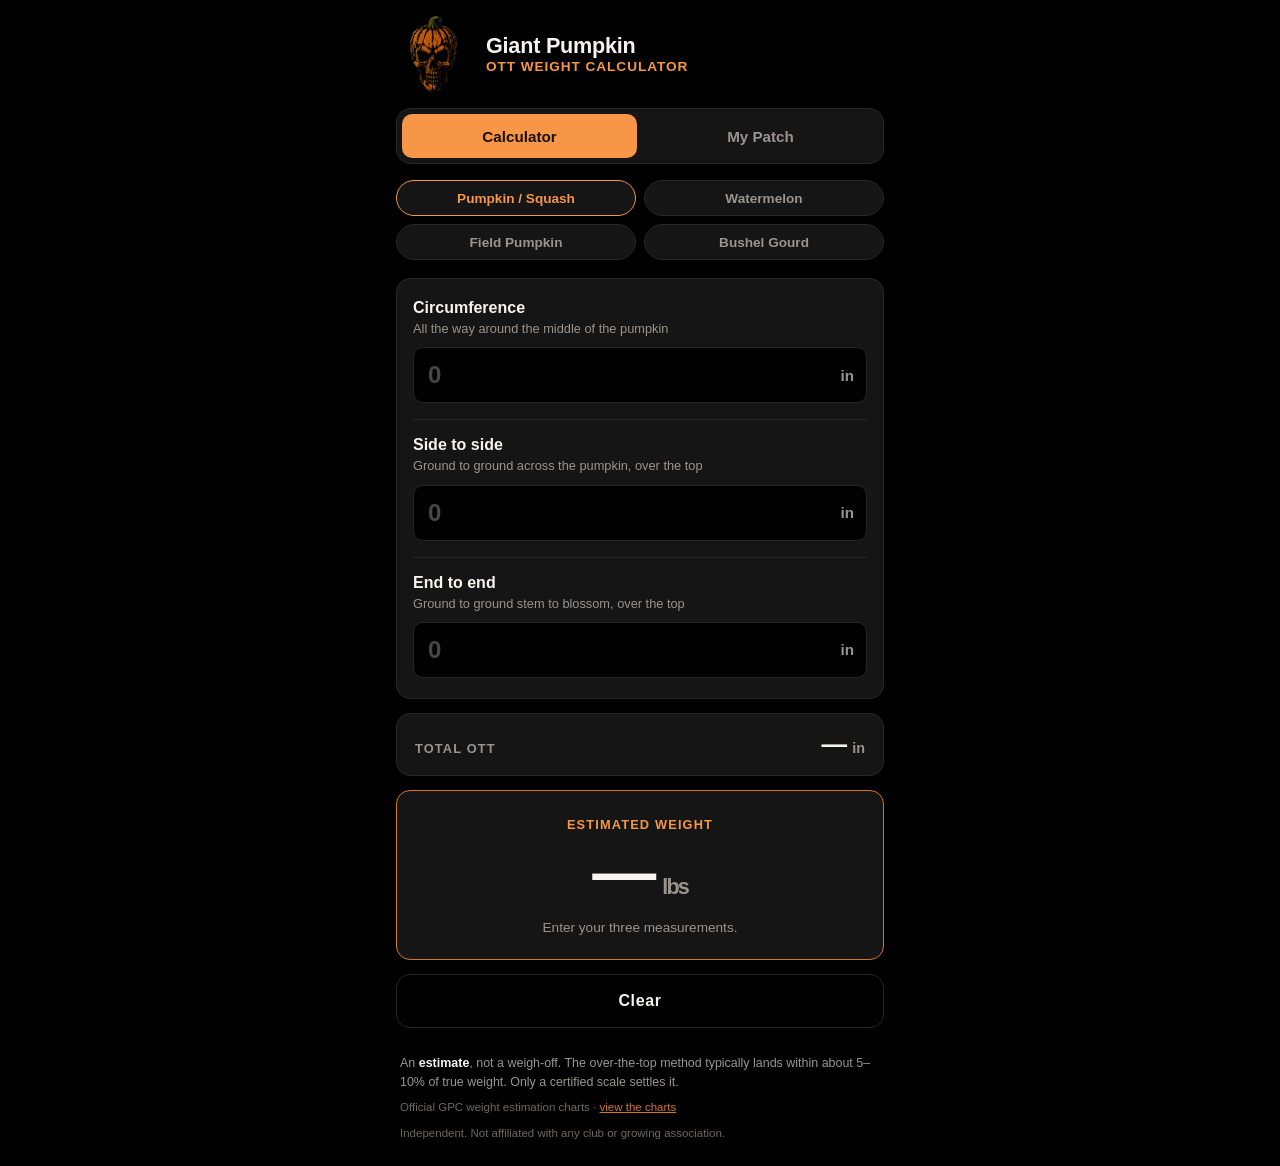
==== commit 65053871: "Add files via upload" ====
--- a/index.html
+++ b/index.html
@@ -7,7 +7,8 @@
 
   SINGLE-FILE LAYOUT (changed Sept 2026): the styles, chart data, maths and
   screen code now live INSIDE this file, in <style id>, <script id="ott-data">,
-  <script id="ott-engine">, <script id="ott-app"> and <script id="ott-log">
+  <script id="ott-engine">, <script id="ott-charts"> (watermelon, field pumpkin,
+  bushel gourd tables + the list of fruit kinds), <script id="ott-app"> and <script id="ott-log">
   (saved pumpkins, growth charts, care log, backup - stored in localStorage
   under 'ottlog.v1'; see the comment at the top of that script). The old css/, js/ and
   data/ott_2025.js files are no longer loaded by the app - edit here, not there.
@@ -563,6 +564,33 @@
   box-shadow: 0 8px 30px rgba(0,0,0,0.5);
 }
 
+/* Photos */
+.section-title .link-btn { padding: 0; font-size: 0.85rem; letter-spacing: 0; text-transform: none; }
+.ph-grid { display: grid; grid-template-columns: repeat(3, 1fr); gap: 8px; }
+.ph-tile {
+  position: relative; padding: 0; border: 1px solid var(--panel-edge); border-radius: 10px;
+  overflow: hidden; background: var(--panel); aspect-ratio: 1 / 1; cursor: pointer;
+}
+.ph-tile img { display: block; width: 100%; height: 100%; object-fit: cover; }
+.ph-tile span {
+  position: absolute; left: 0; right: 0; bottom: 0; padding: 14px 6px 5px;
+  background: linear-gradient(transparent, rgba(0,0,0,0.8)); color: var(--white);
+  font: 700 0.72rem var(--font); text-align: left;
+}
+.ph-full { display: block; width: 100%; max-height: 70vh; object-fit: contain; border-radius: var(--radius); background: var(--panel); min-height: 120px; }
+.ph-info { display: flex; flex-wrap: wrap; justify-content: space-between; gap: 4px 12px; margin-top: 10px; font-size: 0.9rem; color: var(--grey); }
+.ph-info b { color: var(--white); }
+.pk-card.has-thumb { display: flex; gap: 12px; align-items: center; }
+.pk-body { flex: 1; min-width: 0; }
+.pk-thumb { flex: 0 0 64px; width: 64px; height: 64px; border-radius: 10px; object-fit: cover; background: #1c1c1c; }
+.btn[disabled] { opacity: 0.4; }
+
+/* Fruit kinds */
+.badge.is-kind { background: #0f2427; color: #5cc3cf; }
+.calc-kinds { display: grid; grid-template-columns: 1fr 1fr; gap: 8px; overflow: visible; margin: -4px 0 14px; }
+.calc-kinds .chip { width: 100%; }
+.chips.wrap { flex-wrap: wrap; overflow: visible; }
+
 </style>
 </head>
 
@@ -579,13 +607,14 @@
 
   <nav class="tabs" aria-label="Sections">
     <button class="tab is-active" type="button" data-tab="calc">Calculator</button>
-    <button class="tab" type="button" data-tab="log">My Pumpkins</button>
+    <button class="tab" type="button" data-tab="log">My Patch</button>
   </nav>
 
   <!-- Pumpkin log screens are drawn here by the ott-log script -->
   <section id="view-log" hidden></section>
 
   <main id="view-calc">
+    <div class="chips calc-kinds" id="calc-kinds" aria-label="Chart"></div>
     <!-- ---------------- The three measurements ---------------- -->
     <!--
       Notes on the input attributes, because they matter more than they look:
@@ -599,7 +628,7 @@
     <form class="card" id="measure-form" autocomplete="off" novalidate>
       <div class="field">
         <label for="circumference">Circumference</label>
-        <p class="hint">All the way around the middle of the pumpkin</p>
+        <p class="hint">All the way around the middle of the <span class="fruit-noun">pumpkin</span></p>
         <div class="input-wrap">
           <input id="circumference" name="circumference" type="number"
                  inputmode="decimal" step="any" min="0" placeholder="0">
@@ -609,7 +638,7 @@
 
       <div class="field">
         <label for="side-to-side">Side to side</label>
-        <p class="hint">Ground to ground across the pumpkin, over the top</p>
+        <p class="hint">Ground to ground across the <span class="fruit-noun">pumpkin</span>, over the top</p>
         <div class="input-wrap">
           <input id="side-to-side" name="sideToSide" type="number"
                  inputmode="decimal" step="any" min="0" placeholder="0">
@@ -643,7 +672,7 @@
       <p class="result-message" id="result-message">Enter your three measurements.</p>
     </section>
 
-    <button class="btn btn-primary" id="save-to-pumpkin" type="button" hidden style="margin-top:14px">Save to a pumpkin</button>
+    <button class="btn btn-primary" id="save-to-pumpkin" type="button" hidden style="margin-top:14px">Save this measurement</button>
     <div class="card save-panel" id="save-panel" hidden></div>
 
     <button class="clear" id="clear" type="button">Clear</button>
@@ -658,9 +687,9 @@
       scale settles it.
     </p>
     <p class="source">
-      Official 2025 GPC OTT chart for Atlantic Giant pumpkins &middot;
-      <a href="https://gpc1.org/wp-content/uploads/2025/05/2025-GPC-AG-OTT-Chart.pdf"
-         target="_blank" rel="noopener">view the chart</a>
+      Official GPC weight estimation charts &middot;
+      <a href="https://gpc1.org/about/resources/"
+         target="_blank" rel="noopener">view the charts</a>
     </p>
     <p class="source">Independent. Not affiliated with any club or growing association.</p>
   </footer>
@@ -972,6 +1001,97 @@
 })(typeof window !== 'undefined' ? window : this);
 
 </script>
+<script id="ott-charts">
+/* =============================================================================
+   ott-charts - weight estimates for the other GPC fruit, plus the list of kinds
+   =============================================================================
+   Source: gpc1.org/about/resources (checked Sept 2026)
+     - Atlantic Giant pumpkin AND squash: the 2025 GPC chart -> window.OTT (unchanged)
+     - Watermelon:     2012 GPC chart, Andy Wolf        (OTT 90-251")
+     - Field pumpkin:  2011 GPC chart, Scott Holub      (OTT 90-228")
+     - Bushel gourd:   2019 GPC chart, Steve Connolly   (OTT 90-309")
+   These three are published as tables, not formulas, so they are stored as
+   [OTT inches, pounds] rows and read with straight-line interpolation between
+   rows. Two corrections to the published watermelon table:
+     245" prints as 296 lbs - a misprint between 391 (244") and 400 (246"); 396 used.
+     111" prints as 41 lbs on the combined sheet; the original 2012 sheet says 42.
+   Outside a table's range there is no estimate (no guessing past the chart).
+   Long gourds are logged by length; tomatoes and marrows by scale weight.
+   ============================================================================= */
+(function () {
+  'use strict';
+
+  var TABLES = {
+    watermelon: { name: '2012 GPC watermelon chart', rows: [[90,23],[91,24],[92,25],[93,26],[94,26],[95,27],[96,28],[97,29],[98,30],[99,31],[100,32],[101,32],[102,33],[103,34],[104,35],[105,36],[106,37],[107,38],[108,39],[109,40],[110,41],[111,42],[112,43],[113,44],[114,46],[115,47],[116,48],[117,49],[118,50],[119,51],[120,53],[121,54],[122,55],[123,57],[124,58],[125,59],[126,61],[127,62],[128,63],[129,65],[130,66],[131,68],[132,69],[133,71],[134,72],[135,74],[136,75],[137,77],[138,78],[139,80],[140,81],[141,83],[142,85],[143,87],[144,88],[145,90],[146,92],[147,94],[148,95],[149,97],[150,99],[151,101],[152,103],[153,105],[154,107],[155,109],[156,111],[157,113],[158,115],[159,117],[160,119],[161,121],[162,123],[163,125],[164,127],[165,130],[166,132],[167,134],[168,136],[169,139],[170,141],[171,143],[172,146],[173,148],[174,151],[175,153],[176,156],[177,158],[178,161],[179,163],[180,166],[181,168],[182,171],[183,174],[184,176],[185,179],[186,182],[187,185],[188,187],[189,190],[190,193],[191,196],[192,199],[193,202],[194,205],[195,208],[196,211],[197,214],[198,217],[199,220],[200,223],[201,226],[202,229],[203,233],[204,236],[205,239],[206,243],[207,246],[208,249],[209,253],[210,256],[211,260],[212,263],[213,267],[214,270],[215,274],[216,277],[217,281],[218,285],[219,288],[220,292],[221,296],[222,300],[223,303],[224,307],[225,311],[226,315],[227,319],[228,323],[229,327],[230,331],[231,335],[232,339],[233,343],[234,348],[235,352],[236,356],[237,360],[238,365],[239,369],[240,373],[241,378],[242,382],[243,387],[244,391],[245,396],[246,400],[247,405],[248,410],[249,414],[250,419],[251,424]] },
+    field:      { name: '2011 GPC field pumpkin chart', rows: [[90,15],[95,18],[100,21],[105,24],[110,27],[115,31],[120,36],[125,40],[130,45],[131,46],[132,48],[133,49],[134,50],[135,51],[136,52],[137,53],[138,54],[139,55],[140,57],[141,58],[142,59],[143,60],[144,62],[145,63],[146,64],[147,66],[148,67],[149,68],[150,70],[151,71],[152,73],[153,74],[154,75],[155,77],[156,78],[157,80],[158,81],[159,83],[160,85],[161,86],[162,88],[163,89],[164,91],[165,93],[166,95],[167,96],[168,98],[169,100],[170,102],[171,103],[172,105],[173,107],[174,109],[175,111],[176,113],[177,115],[178,117],[179,118],[180,120],[181,123],[182,125],[183,127],[184,129],[185,131],[186,133],[187,135],[188,137],[189,139],[190,142],[191,144],[192,146],[193,149],[194,151],[195,153],[196,156],[197,158],[198,160],[199,163],[200,165],[201,168],[202,170],[203,173],[204,175],[205,178],[206,181],[207,183],[208,186],[209,189],[210,191],[211,194],[212,197],[213,200],[214,202],[215,205],[216,208],[217,211],[218,214],[219,217],[220,220],[221,223],[222,226],[223,229],[224,232],[225,235],[226,238],[227,242],[228,245]] },
+    bushel:     { name: '2019 GPC bushel gourd chart', rows: [[90,29],[91,30],[92,31],[93,32],[94,33],[95,34],[96,35],[97,36],[98,37],[99,38],[100,39],[101,40],[102,41],[103,42],[104,43],[105,44],[106,45],[107,46],[108,47],[109,48],[110,49],[111,50],[112,51],[113,52],[114,53],[115,54],[116,55],[117,56],[118,57],[119,58],[120,59],[121,60],[122,61],[123,62],[124,63],[125,64],[126,65],[127,66],[128,67],[129,68],[130,69],[131,70],[132,71],[133,72],[134,73],[135,74],[136,75],[137,76],[138,77],[139,78],[140,79],[141,80],[142,81],[143,82],[144,83],[145,84],[146,85],[147,86],[148,87],[149,88],[150,89],[151,90],[152,92],[153,93],[154,94],[155,96],[156,98],[157,100],[158,102],[159,104],[160,106],[161,108],[162,111],[163,114],[164,117],[165,120],[166,126],[167,129],[168,132],[169,135],[170,138],[171,140],[172,142],[173,144],[174,146],[175,148],[176,150],[177,152],[178,154],[179,156],[180,158],[181,160],[182,162],[183,164],[184,166],[185,168],[186,170],[187,172],[188,173],[189,175],[190,177],[191,179],[192,181],[193,183],[194,185],[195,187],[196,189],[197,192],[198,194],[199,196],[200,198],[201,202],[202,205],[203,208],[204,211],[205,214],[206,217],[207,220],[208,223],[209,226],[210,229],[211,231],[212,234],[213,236],[214,238],[215,240],[216,242],[217,244],[218,246],[219,248],[220,250],[221,252],[222,254],[223,258],[224,262],[225,266],[226,270],[227,274],[228,278],[229,282],[230,286],[231,290],[232,294],[233,296],[234,300],[235,304],[236,308],[237,312],[238,314],[239,316],[240,318],[241,320],[242,322],[243,325],[244,328],[245,331],[246,334],[247,337],[248,340],[249,343],[250,346],[251,349],[252,352],[253,355],[254,358],[255,361],[256,363],[257,365],[258,368],[259,371],[260,374],[261,377],[262,380],[263,383],[264,386],[265,389],[266,392],[267,395],[268,397],[269,399],[270,401],[271,403],[272,405],[273,407],[274,409],[275,412],[276,415],[277,418],[278,420],[279,422],[280,424],[281,426],[282,428],[283,430],[284,432],[285,434],[286,436],[287,438],[288,440],[289,442],[290,445],[291,448],[292,451],[293,453],[294,455],[295,457],[296,459],[297,460],[298,462],[299,464],[300,466],[301,468],[302,470],[303,472],[304,474],[305,476],[306,478],[307,480],[308,482],[309,484]] }
+  };
+
+  // method: 'ott' (three tape measurements -> weight), 'length', or 'weight'
+  var KINDS = {
+    pumpkin:    { label: 'Pumpkin',       method: 'ott', chart: 'ag' },
+    squash:     { label: 'Squash',        method: 'ott', chart: 'ag' },
+    watermelon: { label: 'Watermelon',    method: 'ott', chart: 'watermelon' },
+    field:      { label: 'Field Pumpkin', method: 'ott', chart: 'field' },
+    bushel:     { label: 'Bushel Gourd',  method: 'ott', chart: 'bushel' },
+    longgourd:  { label: 'Long Gourd',    method: 'length' },
+    tomato:     { label: 'Tomato',        method: 'weight' },
+    marrow:     { label: 'Marrow',        method: 'weight' }
+  };
+  var ORDER = ['pumpkin', 'squash', 'watermelon', 'field', 'bushel', 'longgourd', 'tomato', 'marrow'];
+
+  function fromTable(key, ott) {
+    var rows = TABLES[key].rows, lo = rows[0], hi = rows[rows.length - 1];
+    if (ott < lo[0] || ott > hi[0]) return null;
+    for (var i = 1; i < rows.length; i++) {
+      if (ott <= rows[i][0]) {
+        var a = rows[i - 1], b = rows[i];
+        return a[1] + (b[1] - a[1]) * (ott - a[0]) / (b[0] - a[0]);
+      }
+    }
+    return lo[1];
+  }
+
+  /* Same answer shape as OTT.estimate(), for any OTT kind. lbs may be null
+     when the OTT is outside a table chart - the measurement is still valid. */
+  function estimate(kind, c, s, e) {
+    var k = KINDS[kind] || KINDS.pumpkin;
+    var r = window.OTT.estimate(c, s, e);
+    if (k.chart === 'ag' || k.method !== 'ott') {
+      if (r.ok) r.chartNote = 'Based on the official 2025 GPC chart.';
+      return r;
+    }
+    if (!r.ok) {
+      // The AG formula refuses very small OTTs; the tables have their own range.
+      var m = [c, s, e].map(window.OTT.clean);
+      if (m.some(function (v) { return v === null || v <= 0 || v > 1000; })) return r;
+      r = { ok: true, ott: Math.round((m[0] + m[1] + m[2]) * 1000) / 1000,
+            measurements: { circumference: m[0], sideToSide: m[1], endToEnd: m[2] } };
+    }
+    var t = TABLES[k.chart], exact = fromTable(k.chart, r.ott);
+    var min = t.rows[0][0], max = t.rows[t.rows.length - 1][0];
+    r.lbsExact = exact;
+    r.lbs = exact === null ? null : Math.round(exact);
+    r.kg = exact === null ? null : Math.round(exact / 2.2046226218);
+    r.inChartRange = exact !== null;
+    r.rangeNote = exact !== null ? null : 'OTT is ' + (r.ott < min ? 'below' : 'above') + ' the ' + t.name +
+      ' (' + min + '\u2013' + max + '\u2033), so there\u2019s no estimate.';
+    r.chartNote = 'Based on the ' + t.name + '.';
+    return r;
+  }
+
+  var CALC_KEY = 'ottlog.calcKind';
+  function calcKind() {
+    try { var k = localStorage.getItem(CALC_KEY); if (KINDS[k] && KINDS[k].method === 'ott') return k; } catch (e) {}
+    return 'pumpkin';
+  }
+  function setCalcKind(k) { try { localStorage.setItem(CALC_KEY, k); } catch (e) {} }
+
+  window.FRUIT = { KINDS: KINDS, ORDER: ORDER, TABLES: TABLES, estimate: estimate, fromTable: fromTable,
+                   calcKind: calcKind, setCalcKind: setCalcKind };
+})();
+
+</script>
 <script id="ott-app">
 /* =============================================================================
    app.js — connects the screen to the calculation engine
@@ -1014,7 +1134,7 @@
      update() - runs on every keystroke
      --------------------------------------------------------------------------- */
   function update() {
-    var result = window.OTT.estimate(el.circ.value, el.side.value, el.end.value);
+    var result = window.FRUIT.estimate(window.FRUIT.calcKind(), el.circ.value, el.side.value, el.end.value);
 
     /* The OTT total is useful even before all three boxes are filled, so show
        the sum of whatever has been typed so far. */
@@ -1033,10 +1153,10 @@
     }
 
     render({
-      lbs: formatNumber(result.lbs),
-      kg: formatNumber(result.kg) + ' kg',
+      lbs: result.lbs === null ? EMPTY : formatNumber(result.lbs),
+      kg: result.kg === null ? '' : formatNumber(result.kg) + ' kg',
       message: result.inChartRange
-        ? 'Based on the official 2025 GPC chart.'
+        ? result.chartNote
         : result.rangeNote,
       state: result.inChartRange ? '' : 'is-warning'
     });
@@ -1139,16 +1259,25 @@
 
    One pumpkin:
      {
-       id, name, season (year), seed, pollinator, pollinationDate ('YYYY-MM-DD'),
+       id, kind ('pumpkin','squash','watermelon','field','bushel','longgourd',
+       'tomato','marrow' - see window.FRUIT.KINDS), name, season (year), seed,
+       pollinator, pollinationDate ('YYYY-MM-DD'),
        status ('growing' | 'weighed' | 'retired'), finalWeight (lbs, scale),
-       notes, photos: [],
-       measurements: [ { id, date, circumference, sideToSide, endToEnd, ott, lbs, note } ],
+       notes,
+       photos: [ { id, date, caption } ]   <- picture files live in IndexedDB
+                                              ('ottlog-photos'), keyed by id
+       measurements: [ { id, date, value, note, ...by kind } ]
+         value = the number that is charted: est. lbs (OTT kinds, null when
+         outside a table chart), inches (long gourd) or scale lbs (tomato, marrow).
+         OTT kinds also keep circumference, sideToSide, endToEnd, ott, lbs.
        careLog:      [ { id, date, type, product, amount, note } ],
        createdAt, updatedAt
      }
 
-   RULE: weights always come from window.OTT.estimate(). No formulas here.
-   Data lives only on this device - the Backup box exports/imports a file.
+   RULE: weights always come from window.FRUIT.estimate(). No formulas here.
+   Data lives only on this device - the Backup box exports/imports a file
+   (photos included). NOTE: on iPhone, removing the app from the home screen
+   erases this data, so the app warns people to back up first.
    ============================================================================= */
 
 (function () {
@@ -1230,15 +1359,32 @@
     var m = sortedMeasurements(p);
     return m.length ? m[m.length - 1] : null;
   }
+  function hasVal(m) { return typeof m.value === 'number' && isFinite(m.value); }
+  function latestVal(p) {
+    var m = sortedMeasurements(p).filter(hasVal);
+    return m.length ? m[m.length - 1] : null;
+  }
+  function kindOf(p) { return window.FRUIT.KINDS[p.kind] || window.FRUIT.KINDS.pumpkin; }
+  function unitOf(p) { return kindOf(p).method === 'length' ? 'in' : 'lbs'; }
+  function dpOf(p) { return kindOf(p).method === 'ott' ? 0 : 2; }
+  function isOtt(p) { return kindOf(p).method === 'ott'; }
+  function statusLabel(p, st) {
+    st = st || p.status;
+    return st === 'weighed' && kindOf(p).method === 'length' ? 'measured' : st;
+  }
+  function sameChart(a, b) {
+    var A = window.FRUIT.KINDS[a], B = window.FRUIT.KINDS[b];
+    return !!(A && B && A.method === 'ott' && A.chart === B.chart);
+  }
   function dap(p, dateStr) {       // days after pollination
     var a = dayNum(p.pollinationDate), b = dayNum(dateStr || today());
     return a === null || b === null ? null : b - a;
   }
-  function gainSeries(p) {         // lbs/day between consecutive measurements
-    var m = sortedMeasurements(p), out = [];
+  function gainSeries(p) {         // lbs (or inches) per day between consecutive measurements
+    var m = sortedMeasurements(p).filter(hasVal), out = [];
     for (var i = 1; i < m.length; i++) {
       var days = dayNum(m[i].date) - dayNum(m[i - 1].date);
-      if (days > 0) out.push({ date: m[i].date, perDay: (m[i].lbs - m[i - 1].lbs) / days, days: days });
+      if (days > 0) out.push({ date: m[i].date, perDay: (m[i].value - m[i - 1].value) / days, days: days });
     }
     return out;
   }
@@ -1280,6 +1426,8 @@
     tabs: document.querySelectorAll('.tab')
   };
   var seasonFilter = null;   // null = all
+  var kindFilter = null;     // null = all kinds
+  var pendingKind = null;    // kind chosen in the calculator when starting a new fruit
   var chartMode = 'weight';
   var pending = null;        // measurement carried over from the calculator
 
@@ -1307,6 +1455,7 @@
     else if (name === 'edit') renderPumpkinForm(p);
     else if (name === 'measure') renderMeasureForm(p, sub);
     else if (name === 'care') renderCareForm(p, sub);
+    else if (name === 'photo') renderPhotoViewer(p, sub);
     else renderList();
     window.scrollTo(0, 0);
   }
@@ -1326,16 +1475,22 @@
     seasons.sort(function (a, b) { return b - a; });
     if (seasonFilter !== null && seasons.indexOf(seasonFilter) < 0) seasonFilter = null;
 
-    var list = db.pumpkins.filter(function (p) { return seasonFilter === null || p.season === seasonFilter; });
+    var kinds = [];
+    db.pumpkins.forEach(function (p) { if (kinds.indexOf(p.kind) < 0) kinds.push(p.kind); });
+    kinds.sort(function (a, b) { return window.FRUIT.ORDER.indexOf(a) - window.FRUIT.ORDER.indexOf(b); });
+    var list = db.pumpkins.filter(function (p) {
+      return (seasonFilter === null || p.season === seasonFilter) && (kindFilter === null || p.kind === kindFilter);
+    });
     var order = { growing: 0, weighed: 1, retired: 2 };
     list.sort(function (a, b) {
       if (b.season !== a.season) return b.season - a.season;
       if (order[a.status] !== order[b.status]) return order[a.status] - order[b.status];
-      var la = latest(a), lb = latest(b);
-      return (lb ? lb.lbs : -1) - (la ? la.lbs : -1);
+      if (a.kind !== b.kind) return window.FRUIT.ORDER.indexOf(a.kind) - window.FRUIT.ORDER.indexOf(b.kind);
+      var la = latestVal(a), lb = latestVal(b);
+      return (lb ? lb.value : -1) - (la ? la.value : -1);
     });
 
-    var html = '<button class="btn btn-primary" id="add-pumpkin">+ New pumpkin</button>';
+    var html = '<button class="btn btn-primary" id="add-pumpkin">+ Add fruit</button>';
 
     if (seasons.length > 1) {
       html += '<div class="chips" style="margin-top:14px">' +
@@ -1344,9 +1499,20 @@
           return '<button class="chip' + (seasonFilter === s ? ' is-active' : '') + '" data-season="' + s + '">' + s + '</button>';
         }).join('') + '</div>';
     } else html += '<div style="height:14px"></div>';
+    if (db.pumpkins.length) {
+      html += '<div class="chips wrap">' +
+        '<button class="chip' + (kindFilter === null ? ' is-active' : '') + '" data-kind="">All kinds</button>' +
+        window.FRUIT.ORDER.map(function (k) {
+          return '<button class="chip' + (kindFilter === k ? ' is-active' : '') + '" data-kind="' + k + '">' + esc(window.FRUIT.KINDS[k].label) + '</button>';
+        }).join('') + '</div>';
+    }
+    if (db.pumpkins.length && !list.length) {
+      html += '<div class="empty">No ' + (kindFilter ? esc(window.FRUIT.KINDS[kindFilter].label.toLowerCase()) + ' entries' : 'entries') +
+        (seasonFilter !== null ? ' for ' + seasonFilter : '') + ' yet.</div>';
+    }
 
     if (!db.pumpkins.length) {
-      html += '<div class="empty">No pumpkins yet.<br>Add one to start logging measurements, growth and care.</div>';
+      html += '<div class="empty">Nothing logged yet.<br>Add a pumpkin, squash, melon, gourd, tomato or marrow to start logging growth and care.</div>';
     }
 
     var lastSeason = null;
@@ -1355,35 +1521,48 @@
         html += '<div class="section-title" style="margin-top:14px">' + p.season + ' season</div>';
       }
       lastSeason = p.season;
-      var l = latest(p), g = lastGain(p), d = dap(p, p.status === 'growing' ? today() : (l && l.date));
+      var l = latest(p), lv = latestVal(p), g = lastGain(p), d = dap(p, p.status === 'growing' ? today() : (l && l.date));
+      var u = unitOf(p), k = kindOf(p);
       var weight = p.status === 'weighed' && p.finalWeight
-        ? fmt(p.finalWeight) + ' <small>lbs actual</small>'
-        : l ? fmt(l.lbs) + ' <small>lbs est.</small>' : '<small>no measurements</small>';
-      html += '<button class="pk-card" data-id="' + esc(p.id) + '">' +
-        '<div class="pk-top"><span class="pk-name">' + esc(p.name) + '</span><span class="pk-weight">' + weight + '</span></div>' +
+        ? fmt(p.finalWeight, dpOf(p)) + ' <small>' + u + (k.method === 'length' ? ' official' : ' actual') + '</small>'
+        : lv ? fmt(lv.value, dpOf(p)) + ' <small>' + u + (k.method === 'ott' ? ' est.' : '') + '</small>'
+        : l ? '<small>off the chart</small>' : '<small>no measurements</small>';
+      var cover = p.photos.length ? latestPhoto(p) : null;
+      html += '<button class="pk-card' + (cover ? ' has-thumb' : '') + '" data-id="' + esc(p.id) + '">' +
+        (cover ? '<img class="pk-thumb" alt="" data-thumb="' + esc(cover.id) + '">' : '') +
+        '<div class="pk-body"><div class="pk-top"><span class="pk-name">' + esc(p.name) + '</span><span class="pk-weight">' + weight + '</span></div>' +
         (cross(p) ? '<div class="pk-cross">' + esc(cross(p)) + '</div>' : '') +
         '<div class="pk-meta">' +
-          '<span class="badge is-' + p.status + '">' + p.status + '</span>' +
+          '<span class="badge is-kind">' + esc(k.label) + '</span>' +
+          '<span class="badge is-' + p.status + '">' + statusLabel(p) + '</span>' +
           (d !== null && d >= 0 ? '<span><b>' + d + '</b> DAP</span>' : '') +
-          (g && p.status === 'growing' ? '<span><b>' + signed(g.perDay, 1) + '</b> lbs/day</span>' : '') +
+          (g && p.status === 'growing' ? '<span><b>' + signed(g.perDay, u === 'in' ? 2 : 1) + '</b> ' + u + '/day</span>' : '') +
           (l ? '<span>Last measured <b>' + fmtDate(l.date) + '</b></span>' : '') +
-        '</div></button>';
+        '</div></div></button>';
     });
 
     html += backupBoxHtml();
     view.log.innerHTML = html;
+    loadThumbs(view.log);
 
     view.log.querySelector('#add-pumpkin').onclick = function () { go('#new'); };
     Array.prototype.forEach.call(view.log.querySelectorAll('.pk-card'), function (b) {
       b.onclick = function () { go('#pumpkin/' + b.getAttribute('data-id')); };
     });
-    Array.prototype.forEach.call(view.log.querySelectorAll('.chip'), function (c) {
+    Array.prototype.forEach.call(view.log.querySelectorAll('[data-season]'), function (c) {
       c.onclick = function () {
         var s = c.getAttribute('data-season');
         seasonFilter = s === '' ? null : +s;
         renderList();
       };
     });
+    Array.prototype.forEach.call(view.log.querySelectorAll('[data-kind]'), function (c) {
+      c.onclick = function () {
+        var k = c.getAttribute('data-kind');
+        kindFilter = k === '' ? null : k;
+        renderList();
+      };
+    });
     wireBackup();
   }
 
@@ -1392,25 +1571,29 @@
   function renderDetail(p) {
     var m = sortedMeasurements(p);
     var l = m.length ? m[m.length - 1] : null;
+    var lv = latestVal(p), k = kindOf(p), u = unitOf(p), dp = dpOf(p);
     var g = lastGain(p);
     var d = dap(p, p.status === 'growing' ? today() : (l && l.date));
 
-    var html = '<button class="link-btn back" id="back">\u2039 All pumpkins</button>' +
+    var html = '<button class="link-btn back" id="back">\u2039 All fruit</button>' +
       '<div class="detail-head"><div>' +
         '<h2 class="detail-name">' + esc(p.name) + '</h2>' +
         (cross(p) ? '<div class="pk-cross">' + esc(cross(p)) + '</div>' : '') +
-        '<div class="pk-meta"><span class="badge is-' + p.status + '">' + p.status + '</span><span>' + p.season + ' season</span>' +
+        '<div class="pk-meta"><span class="badge is-kind">' + esc(k.label) + '</span><span class="badge is-' + p.status + '">' + statusLabel(p) + '</span><span>' + p.season + ' season</span>' +
         (p.pollinationDate ? '<span>Pollinated <b>' + fmtDate(p.pollinationDate, true) + '</b></span>' : '') + '</div>' +
       '</div><button class="btn btn-small" id="edit">Edit</button></div>';
 
     // Stats
     html += '<div class="stats">' +
-      stat('Latest estimate', l ? fmt(l.lbs) + ' <small>lbs</small>' : '\u2014', l ? fmtDate(l.date) + ' \u00b7 OTT ' + fmt(l.ott, 3) + '\u2033' : 'No measurements yet') +
-      stat('Last gain', g ? signed(g.perDay, 1) + ' <small>lbs/day</small>' : '\u2014',
+      stat(k.method === 'ott' ? 'Latest estimate' : k.method === 'length' ? 'Latest length' : 'Latest weight',
+           lv ? fmt(lv.value, dp) + ' <small>' + u + '</small>' : '\u2014',
+           l ? fmtDate(l.date) + (k.method === 'ott' ? ' \u00b7 OTT ' + fmt(l.ott, 3) + '\u2033' : '') + (l !== lv ? ' \u00b7 off the chart' : '') : 'No measurements yet') +
+      stat('Last gain', g ? signed(g.perDay, u === 'in' ? 2 : 1) + ' <small>' + u + '/day</small>' : '\u2014',
            g ? 'over ' + g.days + ' day' + (g.days > 1 ? 's' : '') : 'Needs 2 measurements', g ? (g.perDay >= 0 ? 'up' : 'down') : '') +
       stat('Days after pollination', d !== null && d >= 0 ? d : '\u2014', p.pollinationDate ? (p.status === 'growing' ? 'as of today' : 'at last measurement') : 'Add a pollination date') +
       (p.status === 'weighed' && p.finalWeight
-        ? stat('Scale weight', fmt(p.finalWeight) + ' <small>lbs</small>', l ? heavyLight(p.finalWeight, l.lbs) : '')
+        ? stat(k.method === 'length' ? 'Official length' : 'Scale weight', fmt(p.finalWeight, dp) + ' <small>' + u + '</small>',
+               lv && k.method === 'ott' ? heavyLight(p.finalWeight, lv.value) : '')
         : stat('Measurements', m.length, p.careLog.length + ' care entr' + (p.careLog.length === 1 ? 'y' : 'ies'))) +
       '</div>';
 
@@ -1419,10 +1602,10 @@
 
     // Chart
     html += '<div class="chart-card"><div class="chart-toggle">' +
-      '<button class="chip' + (chartMode === 'weight' ? ' is-active' : '') + '" data-mode="weight">Weight</button>' +
+      '<button class="chip' + (chartMode === 'weight' ? ' is-active' : '') + '" data-mode="weight">' + (k.method === 'length' ? 'Length' : 'Weight') + '</button>' +
       '<button class="chip' + (chartMode === 'gain' ? ' is-active' : '') + '" data-mode="gain">Daily gain</button>' +
       '</div><div class="chart">' + (chartMode === 'weight' ? weightChart(p) : gainChart(p)) + '</div>' +
-      (p.careLog.length ? '<div class="chart-legend"><span><i style="background:var(--orange)"></i>Estimate</span><span><i style="background:#3fa9b5"></i>Care / nutrient entry</span></div>' : '') +
+      (p.careLog.length ? '<div class="chart-legend"><span><i style="background:var(--orange)"></i>' + (k.method === 'ott' ? 'Estimate' : k.method === 'length' ? 'Length' : 'Weight') + '</span><span><i style="background:#3fa9b5"></i>Care / nutrient entry</span></div>' : '') +
       '</div>';
 
     // Measurements
@@ -1435,9 +1618,11 @@
         var dd = dap(p, x.date), gg = gainByDate[x.date];
         return '<button class="row" data-m="' + esc(x.id) + '">' +
           '<span class="row-main">' + fmtDate(x.date, true) + (dd !== null && dd >= 0 ? ' <span class="muted">\u00b7 ' + dd + ' DAP</span>' : '') + '</span>' +
-          '<span class="row-right">' + fmt(x.lbs) + ' lbs' + (gg ? '<small>' + signed(gg.perDay, 1) + '/day</small>' : '') + '</span>' +
-          '<span class="row-sub">' + fmt(x.circumference, 3) + ' \u00b7 ' + fmt(x.sideToSide, 3) + ' \u00b7 ' + fmt(x.endToEnd, 3) +
-            ' = OTT ' + fmt(x.ott, 3) + '\u2033' + (x.note ? ' \u2014 ' + esc(x.note) : '') + '</span>' +
+          '<span class="row-right">' + (hasVal(x) ? fmt(x.value, dp) + ' ' + u : '<small>off chart</small>') + (gg ? '<small>' + signed(gg.perDay, u === 'in' ? 2 : 1) + '/day</small>' : '') + '</span>' +
+          (k.method === 'ott'
+            ? '<span class="row-sub">' + fmt(x.circumference, 3) + ' \u00b7 ' + fmt(x.sideToSide, 3) + ' \u00b7 ' + fmt(x.endToEnd, 3) +
+              ' = OTT ' + fmt(x.ott, 3) + '\u2033' + (x.note ? ' \u2014 ' + esc(x.note) : '') + '</span>'
+            : (x.note ? '<span class="row-sub">' + esc(x.note) + '</span>' : '')) +
           '</button>';
       }).join('') + '</div>';
     }
@@ -1457,6 +1642,18 @@
       }).join('') + '</div>';
     }
 
+    // Photos
+    html += '<div class="section-title">Photos<button class="link-btn" id="add-ph">+ Add photo</button></div>' +
+      '<input type="file" id="ph-file" accept="image/*" hidden>';
+    if (!p.photos.length) html += '<div class="list"><div class="empty">Add photos to see your pumpkin grow. Take one each time you measure.</div></div>';
+    else {
+      html += '<div class="ph-grid">' + sortedPhotos(p).slice().reverse().map(function (ph) {
+        var dd = dap(p, ph.date);
+        return '<button class="ph-tile" data-ph="' + esc(ph.id) + '"><img alt="" data-thumb="' + esc(ph.id) + '">' +
+          '<span>' + fmtDate(ph.date) + (dd !== null && dd >= 0 ? ' \u00b7 ' + dd + 'd' : '') + '</span></button>';
+      }).join('') + '</div>';
+    }
+
     // Notes
     if (p.notes) html += '<div class="section-title">Notes</div><div class="notes-box">' + esc(p.notes) + '</div>';
 
@@ -1465,6 +1662,15 @@
     view.log.querySelector('#edit').onclick = function () { go('#edit/' + p.id); };
     view.log.querySelector('#add-m').onclick = function () { go('#measure/' + p.id); };
     view.log.querySelector('#add-c').onclick = function () { go('#care/' + p.id); };
+    loadThumbs(view.log);
+    view.log.querySelector('#add-ph').onclick = function () { view.log.querySelector('#ph-file').click(); };
+    view.log.querySelector('#ph-file').onchange = function (e) {
+      var f = e.target.files && e.target.files[0];
+      if (f) renderPhotoForm(p, f);
+    };
+    Array.prototype.forEach.call(view.log.querySelectorAll('[data-ph]'), function (b) {
+      b.onclick = function () { go('#photo/' + p.id + '/' + b.getAttribute('data-ph')); };
+    });
     Array.prototype.forEach.call(view.log.querySelectorAll('[data-mode]'), function (b) {
       b.onclick = function () { chartMode = b.getAttribute('data-mode'); renderDetail(p); };
     });
@@ -1542,25 +1748,26 @@
   }
 
   function weightChart(p) {
-    var m = sortedMeasurements(p);
+    var m = sortedMeasurements(p).filter(hasVal), u = unitOf(p), dp = dpOf(p);
     if (!m.length) return '<div class="empty">Your growth chart appears here once you log measurements.</div>';
     var xs = m.map(function (x) { return dayNum(x.date); });
-    var maxW = Math.max.apply(null, m.map(function (x) { return x.lbs; }));
+    var maxW = Math.max.apply(null, m.map(function (x) { return x.value; }));
     if (p.status === 'weighed' && p.finalWeight) maxW = Math.max(maxW, p.finalWeight);
-    var f = frame(xs, axis(0, maxW), function (v) { return fmt(v); });
-    var pts = m.map(function (x) { return f.sx(dayNum(x.date)).toFixed(1) + ',' + f.sy(x.lbs).toFixed(1); });
+    var ax0 = axis(0, maxW);
+    var f = frame(xs, ax0, function (v) { return fmt(v, ax0.step < 1 ? 1 : 0); });
+    var pts = m.map(function (x) { return f.sx(dayNum(x.date)).toFixed(1) + ',' + f.sy(x.value).toFixed(1); });
     var area = 'M' + f.sx(xs[0]) + ',' + f.sy(0) + ' L' + pts.join(' L') + ' L' + f.sx(xs[xs.length - 1]) + ',' + f.sy(0) + ' Z';
     var inner = f.grid + careMarks(p, f) +
       (m.length > 1 ? '<path d="' + area + '" fill="#f79646" fill-opacity="0.12"/>' +
         '<polyline points="' + pts.join(' ') + '" fill="none" stroke="#f79646" stroke-width="2.5" stroke-linejoin="round" stroke-linecap="round"/>' : '') +
       m.map(function (x) {
-        return '<circle cx="' + f.sx(dayNum(x.date)) + '" cy="' + f.sy(x.lbs) + '" r="3.5" fill="#f79646"><title>' +
-          fmtDate(x.date) + ': ' + fmt(x.lbs) + ' lbs</title></circle>';
+        return '<circle cx="' + f.sx(dayNum(x.date)) + '" cy="' + f.sy(x.value) + '" r="3.5" fill="#f79646"><title>' +
+          fmtDate(x.date) + ': ' + fmt(x.value, dp) + ' ' + u + '</title></circle>';
       }).join('');
     if (p.status === 'weighed' && p.finalWeight) {
       var y = f.sy(p.finalWeight);
       inner += '<line x1="' + PL + '" x2="' + (W - PR) + '" y1="' + y + '" y2="' + y + '" stroke="#6fd39a" stroke-dasharray="5 4"/>' +
-               '<text x="' + (W - PR) + '" y="' + (y - 5) + '" text-anchor="end" font-size="10" fill="#6fd39a">scale ' + fmt(p.finalWeight) + '</text>';
+               '<text x="' + (W - PR) + '" y="' + (y - 5) + '" text-anchor="end" font-size="10" fill="#6fd39a">' + (u === 'in' ? 'official ' : 'scale ') + fmt(p.finalWeight, dp) + '</text>';
     }
     var tip = m.length === 1 ? '<div class="muted" style="margin:6px 6px 0">Add another measurement to draw the growth line.</div>' : '';
     return svgWrap(inner) + tip;
@@ -1569,6 +1776,7 @@
   function gainChart(p) {
     var g = gainSeries(p);
     if (!g.length) return '<div class="empty">Daily gain appears after your second measurement.</div>';
+    var u = unitOf(p);
     var vals = g.map(function (x) { return x.perDay; });
     var ax = axis(Math.min(0, Math.min.apply(null, vals)), Math.max(1, Math.max.apply(null, vals)));
     var m = sortedMeasurements(p);
@@ -1581,50 +1789,77 @@
       g.map(function (x) {
         var cx = f.sx(dayNum(x.date)), y = f.sy(x.perDay);
         return '<rect x="' + (cx - bw / 2) + '" y="' + Math.min(y, zero) + '" width="' + bw + '" height="' + Math.max(1, Math.abs(zero - y)) +
-          '" rx="2" fill="' + (x.perDay >= 0 ? '#f79646' : '#ff6b5a') + '"><title>' + fmtDate(x.date) + ': ' + signed(x.perDay, 1) + ' lbs/day</title></rect>';
+          '" rx="2" fill="' + (x.perDay >= 0 ? '#f79646' : '#ff6b5a') + '"><title>' + fmtDate(x.date) + ': ' + signed(x.perDay, u === 'in' ? 2 : 1) + ' ' + u + '/day</title></rect>';
       }).join('');
-    return svgWrap(inner) + '<div class="muted" style="margin:6px 6px 0">Lbs gained per day since the previous measurement. A sudden drop can be an early warning.</div>';
+    return svgWrap(inner) + '<div class="muted" style="margin:6px 6px 0">' + (u === 'in' ? 'Inches' : 'Pounds') + ' gained per day since the previous measurement. A sudden drop can be an early warning.</div>';
   }
 
   /* ------------------------------ PUMPKIN FORM --------------------------- */
 
   function renderPumpkinForm(p) {
     var isNew = !p;
-    var v = p || { name: '', season: new Date().getFullYear(), seed: '', pollinator: '', pollinationDate: '', status: 'growing', finalWeight: '', notes: '' };
-    var html = '<button class="link-btn back" id="back">\u2039 ' + (isNew ? 'All pumpkins' : esc(p.name)) + '</button>' +
-      '<h2 class="form-title">' + (isNew ? 'New pumpkin' : 'Edit pumpkin') + '</h2>' +
+    var lastKind = 'pumpkin';
+    db.pumpkins.forEach(function (x) { if (x.createdAt > (db._lk || '')) { db._lk = x.createdAt; lastKind = x.kind; } });
+    delete db._lk;
+    var v = p || { kind: pendingKind || lastKind, name: '', season: new Date().getFullYear(), seed: '', pollinator: '',
+                   pollinationDate: '', status: 'growing', finalWeight: '', notes: '' };
+    pendingKind = null;
+    var html = '<button class="link-btn back" id="back">\u2039 ' + (isNew ? 'All fruit' : esc(p.name)) + '</button>' +
+      '<h2 class="form-title">' + (isNew ? 'Add fruit' : 'Edit ' + esc(kindOf(p).label.toLowerCase())) + '</h2>' +
       '<div class="card">' +
+      '<div class="f"><label for="pf-kind">Kind</label><select class="sel" id="pf-kind">' +
+        window.FRUIT.ORDER.map(function (k) {
+          return '<option value="' + k + '"' + (v.kind === k ? ' selected' : '') + '>' + esc(window.FRUIT.KINDS[k].label) + '</option>';
+        }).join('') + '</select><p class="hint" id="pf-kind-hint" style="margin:8px 0 0"></p></div>' +
       '<div class="f"><label for="pf-name">Name</label><input class="txt" id="pf-name" maxlength="60" placeholder="e.g. Big Girl" value="' + esc(v.name) + '"></div>' +
       '<div class="f f-grid"><div><label for="pf-season">Season</label><input class="txt" id="pf-season" type="number" inputmode="numeric" value="' + esc(v.season) + '"></div>' +
         '<div><label for="pf-poll">Pollinated</label><input class="txt" id="pf-poll" type="date" value="' + esc(v.pollinationDate) + '"></div></div>' +
-      '<div class="f"><label for="pf-seed">Seed (mother)</label><p class="hint">Weight and grower, e.g. 2145 McMullen</p><input class="txt" id="pf-seed" maxlength="80" value="' + esc(v.seed) + '"></div>' +
+      '<div class="f"><label for="pf-seed">Seed (mother)</label><p class="hint" id="pf-seed-hint">Weight and grower, e.g. 2145 McMullen</p><input class="txt" id="pf-seed" maxlength="80" value="' + esc(v.seed) + '"></div>' +
       '<div class="f"><label for="pf-pollinator">Pollinator (father)</label><p class="hint">e.g. 2365 Paton, or \u201cself\u201d / \u201csib\u201d</p><input class="txt" id="pf-pollinator" maxlength="80" value="' + esc(v.pollinator) + '"></div>' +
       '<div class="f f-grid"><div><label for="pf-status">Status</label><select class="sel" id="pf-status">' +
         ['growing', 'weighed', 'retired'].map(function (s) {
           return '<option value="' + s + '"' + (v.status === s ? ' selected' : '') + '>' + s.charAt(0).toUpperCase() + s.slice(1) + '</option>';
         }).join('') + '</select></div>' +
-        '<div id="pf-final-wrap"><label for="pf-final">Scale weight (lbs)</label><input class="txt" id="pf-final" type="number" inputmode="decimal" step="any" value="' + esc(v.finalWeight) + '"></div></div>' +
+        '<div id="pf-final-wrap"><label for="pf-final" id="pf-final-label">Scale weight (lbs)</label><input class="txt" id="pf-final" type="number" inputmode="decimal" step="any" value="' + esc(v.finalWeight) + '"></div></div>' +
       '<div class="f"><label for="pf-notes">Notes</label><textarea class="area" id="pf-notes" placeholder="Patch location, soil, anything worth remembering">' + esc(v.notes) + '</textarea></div>' +
       '</div><div class="form-error" id="pf-err" hidden></div>' +
       '<div class="btn-row"><button class="btn" id="cancel">Cancel</button><button class="btn btn-primary" id="save">Save</button></div>' +
-      (isNew ? '' : '<button class="btn btn-danger" id="del" style="margin-top:22px">Delete pumpkin</button>');
+      (isNew ? '' : '<button class="btn btn-danger" id="del" style="margin-top:22px">Delete ' + esc(kindOf(p).label.toLowerCase()) + '</button>');
     view.log.innerHTML = html;
 
     var $ = function (id) { return document.getElementById(id); };
-    function syncFinal() { $('pf-final-wrap').style.visibility = $('pf-status').value === 'weighed' ? 'visible' : 'hidden'; }
-    $('pf-status').onchange = syncFinal; syncFinal();
+    function sync() {
+      var K = window.FRUIT.KINDS[$('pf-kind').value];
+      $('pf-final-wrap').style.visibility = $('pf-status').value === 'weighed' ? 'visible' : 'hidden';
+      $('pf-final-label').textContent = K.method === 'length' ? 'Official length (in)' : 'Scale weight (lbs)';
+      $('pf-seed-hint').textContent = K.method === 'length' ? 'Length and grower, e.g. 126.5 Smith' : 'Weight and grower, e.g. 2145 McMullen';
+      $('pf-status').querySelector('option[value="weighed"]').textContent = K.method === 'length' ? 'Measured' : 'Weighed';
+      $('pf-kind-hint').textContent = K.method === 'ott'
+        ? 'Logged with the three OTT tape measurements; weight is estimated from the ' +
+          (K.chart === 'ag' ? '2025 GPC chart.' : window.FRUIT.TABLES[K.chart].name + '.')
+        : K.method === 'length' ? 'Logged by length in inches.' : 'Logged by scale weight in pounds.';
+    }
+    $('pf-status').onchange = sync; $('pf-kind').onchange = sync; sync();
     var back = function () { pending = null; location.replace(p ? '#pumpkin/' + p.id : '#pumpkins'); };
     $('back').onclick = back; $('cancel').onclick = back;
 
     $('save').onclick = function () {
       var name = $('pf-name').value.trim();
       var season = parseInt($('pf-season').value, 10);
-      if (!name) return showErr('pf-err', 'Give the pumpkin a name.');
+      var kind = $('pf-kind').value;
+      if (!name) return showErr('pf-err', 'Give it a name.');
       if (!(season > 1900 && season < 3000)) return showErr('pf-err', 'Season should be a year, like ' + new Date().getFullYear() + '.');
+      var K = window.FRUIT.KINDS[kind];
+      if (p && p.kind !== kind && p.measurements.length) {
+        var oldM = kindOf(p).method;
+        if (oldM !== K.method) return showErr('pf-err', 'This one already has measurements logged a different way, so its kind can\u2019t change to ' + K.label + '. Add it as a new entry instead.');
+      }
       var fw = parseFloat(String($('pf-final').value).replace(',', '.'));
       var target = p || {
         id: uid('p'), photos: [], measurements: [], careLog: [], createdAt: new Date().toISOString()
       };
+      var recalc = p && p.kind !== kind && K.method === 'ott' && !sameChart(p.kind, kind);
+      target.kind = kind;
       target.name = name;
       target.season = season;
       target.pollinationDate = $('pf-poll').value;
@@ -1633,77 +1868,105 @@
       target.status = $('pf-status').value;
       target.finalWeight = target.status === 'weighed' && fw > 0 ? fw : '';
       target.notes = $('pf-notes').value.trim();
+      if (recalc) target.measurements.forEach(function (m) {   // new chart -> re-estimate every entry
+        var r = window.FRUIT.estimate(kind, m.circumference, m.sideToSide, m.endToEnd);
+        m.lbs = r.ok ? r.lbs : null; m.value = m.lbs;
+      });
       touch(target);
       if (isNew) db.pumpkins.push(target);
       if (!persist()) return;
       if (isNew && pending) { location.replace('#measure/' + target.id); return; }
-      toast(isNew ? 'Pumpkin added' : 'Saved');
+      toast(isNew ? K.label + ' added' : 'Saved');
       location.replace('#pumpkin/' + target.id);
     };
 
     if (!isNew) $('del').onclick = function () {
-      if (!confirm('Delete \u201c' + p.name + '\u201d and all of its measurements and care entries? This can\u2019t be undone.')) return;
+      if (!confirm('Delete \u201c' + p.name + '\u201d and all of its measurements, care entries and photos? This can\u2019t be undone.')) return;
+      p.photos.forEach(function (ph) { photoStore.del(ph.id).catch(function () {}); });
       db.pumpkins = db.pumpkins.filter(function (x) { return x.id !== p.id; });
-      persist(); toast('Pumpkin deleted'); location.replace('#pumpkins');
+      persist(); toast('Deleted'); location.replace('#pumpkins');
     };
   }
 
+
   function showErr(id, msg) { var e = document.getElementById(id); e.textContent = msg; e.hidden = false; }
 
   /* ------------------------------ MEASUREMENT FORM ----------------------- */
 
   function renderMeasureForm(p, mid) {
-    var existing = null;
+    var existing = null, K = kindOf(p), u = unitOf(p);
     if (mid) p.measurements.forEach(function (x) { if (x.id === mid) existing = x; });
-    var v = existing || (pending ? { date: today(), circumference: pending.c, sideToSide: pending.s, endToEnd: pending.e, note: '' }
-                                 : { date: today(), circumference: '', sideToSide: '', endToEnd: '', note: '' });
+    var v = existing || (pending && K.method === 'ott'
+      ? { date: today(), circumference: pending.c, sideToSide: pending.s, endToEnd: pending.e, note: '' }
+      : { date: today(), circumference: '', sideToSide: '', endToEnd: '', value: '', note: '' });
     pending = null;
 
-    function numField(id, label, hint, val) {
+    function numField(id, label, hint, val, unit) {
       return '<div class="f"><label for="' + id + '">' + label + '</label><p class="hint">' + hint + '</p>' +
-        '<div class="input-wrap"><input id="' + id + '" type="number" inputmode="decimal" step="any" min="0" placeholder="0" value="' + esc(val) + '"><span class="unit">in</span></div></div>';
+        '<div class="input-wrap"><input id="' + id + '" type="number" inputmode="decimal" step="any" min="0" placeholder="0" value="' +
+        esc(val === null || val === undefined ? '' : val) + '"><span class="unit">' + unit + '</span></div></div>';
     }
+    var fields = K.method === 'ott'
+      ? numField('mf-c', 'Circumference', 'All the way around the middle', v.circumference, 'in') +
+        numField('mf-s', 'Side to side', 'Ground to ground, over the top', v.sideToSide, 'in') +
+        numField('mf-e', 'End to end', 'Stem to blossom, ground to ground', v.endToEnd, 'in')
+      : K.method === 'length'
+        ? numField('mf-v', 'Length', 'Measure it the same way each time, the way your weigh-off does', v.value, 'in')
+        : numField('mf-v', 'Weight', 'From a scale', v.value, 'lbs');
+
     view.log.innerHTML =
       '<button class="link-btn back" id="back">\u2039 ' + esc(p.name) + '</button>' +
       '<h2 class="form-title">' + (existing ? 'Edit measurement' : 'New measurement') + '</h2>' +
       '<div class="card">' +
       '<div class="f"><label for="mf-date">Date</label><input class="txt" id="mf-date" type="date" value="' + esc(v.date) + '"></div>' +
-      numField('mf-c', 'Circumference', 'All the way around the middle', v.circumference) +
-      numField('mf-s', 'Side to side', 'Ground to ground, over the top', v.sideToSide) +
-      numField('mf-e', 'End to end', 'Stem to blossom, ground to ground', v.endToEnd) +
+      fields +
       '<div class="f"><label for="mf-note">Note <span class="muted">(optional)</span></label><input class="txt" id="mf-note" maxlength="140" value="' + esc(v.note) + '"></div>' +
-      '</div><div class="live-est" id="mf-live"></div><div class="form-error" id="mf-err" hidden></div>' +
+      '</div>' + (K.method === 'ott' ? '<div class="live-est" id="mf-live"></div>' : '') + '<div class="form-error" id="mf-err" hidden></div>' +
       '<div class="btn-row"><button class="btn" id="cancel">Cancel</button><button class="btn btn-primary" id="save">Save</button></div>' +
       (existing ? '<button class="btn btn-danger" id="del" style="margin-top:22px">Delete measurement</button>' : '');
 
     var $ = function (id) { return document.getElementById(id); };
-    function est() { return window.OTT.estimate($('mf-c').value, $('mf-s').value, $('mf-e').value); }
-    function live() {
-      var r = est(), el = $('mf-live');
-      if (r.ok) el.innerHTML = 'OTT ' + fmt(r.ott, 3) + '\u2033 \u2192 <b>' + fmt(r.lbs) + ' lbs</b>' + (r.inChartRange ? '' : '<br><span style="color:var(--orange)">' + esc(r.rangeNote) + '</span>');
-      else el.textContent = 'Enter all three measurements to see the estimate.';
+    function est() { return window.FRUIT.estimate(p.kind, $('mf-c').value, $('mf-s').value, $('mf-e').value); }
+    if (K.method === 'ott') {
+      var live = function () {
+        var r = est(), el = $('mf-live');
+        if (r.ok) el.innerHTML = 'OTT ' + fmt(r.ott, 3) + '\u2033 \u2192 ' + (r.lbs === null ? '<b>no estimate</b>' : '<b>' + fmt(r.lbs) + ' lbs</b>') +
+          (r.inChartRange ? '' : '<br><span style="color:var(--orange)">' + esc(r.rangeNote) + '</span>');
+        else el.textContent = 'Enter all three measurements to see the estimate.';
+      };
+      ['mf-c', 'mf-s', 'mf-e'].forEach(function (id) { $(id).addEventListener('input', live); });
+      live();
     }
-    ['mf-c', 'mf-s', 'mf-e'].forEach(function (id) { $(id).addEventListener('input', live); });
-    live();
     var back = function () { location.replace('#pumpkin/' + p.id); };
     $('back').onclick = back; $('cancel').onclick = back;
 
     $('save').onclick = function () {
-      var r = est();
       if (!dayNum($('mf-date').value)) return showErr('mf-err', 'Pick a date.');
-      if (!r.ok) return showErr('mf-err', r.reason || 'Check the three measurements.');
-      var rec = existing || { id: uid('m') };
+      var rec = existing || { id: uid('m') }, msg;
+      if (K.method === 'ott') {
+        var r = est();
+        if (!r.ok) return showErr('mf-err', r.reason || 'Check the three measurements.');
+        rec.circumference = r.measurements.circumference;
+        rec.sideToSide = r.measurements.sideToSide;
+        rec.endToEnd = r.measurements.endToEnd;
+        rec.ott = r.ott;
+        rec.lbs = r.lbs;
+        rec.value = r.lbs;
+        msg = r.lbs === null ? 'OTT ' + fmt(r.ott, 3) + '\u2033 (off the chart)' : fmt(r.lbs) + ' lbs';
+      } else {
+        var n = window.OTT.clean($('mf-v').value);
+        if (n === null || n <= 0) return showErr('mf-err', K.method === 'length' ? 'Enter the length.' : 'Enter the weight.');
+        if (n > 5000) return showErr('mf-err', 'That number looks too large \u2013 please check it.');
+        rec.value = n;
+        if (K.method === 'weight') rec.lbs = n;
+        msg = fmt(n, 2) + ' ' + u;
+      }
       rec.date = $('mf-date').value;
-      rec.circumference = r.measurements.circumference;
-      rec.sideToSide = r.measurements.sideToSide;
-      rec.endToEnd = r.measurements.endToEnd;
-      rec.ott = r.ott;
-      rec.lbs = r.lbs;
       rec.note = $('mf-note').value.trim();
       if (!existing) p.measurements.push(rec);
       touch(p);
       if (!persist()) return;
-      toast('Measurement saved \u2013 ' + fmt(r.lbs) + ' lbs');
+      toast('Measurement saved \u2013 ' + msg);
       back();
     };
     if (existing) $('del').onclick = function () {
@@ -1712,6 +1975,7 @@
       touch(p); persist(); toast('Measurement deleted'); back();
     };
   }
+
 
   /* ------------------------------ CARE FORM ------------------------------ */
 
@@ -1782,23 +2046,49 @@
   var saveBtn = document.getElementById('save-to-pumpkin');
   var calcInputs = ['circumference', 'side-to-side', 'end-to-end'].map(function (id) { return document.getElementById(id); });
 
+  /* Calculator kind picker - only kinds that have a GPC weight chart */
+  var CALC_KINDS = [['pumpkin', 'Pumpkin / Squash'], ['watermelon', 'Watermelon'], ['field', 'Field Pumpkin'], ['bushel', 'Bushel Gourd']];
+  var kindBar = document.getElementById('calc-kinds');
+  var NOUNS = { pumpkin: 'pumpkin', watermelon: 'watermelon', field: 'field pumpkin', bushel: 'bushel gourd' };
+  function drawKindBar() {
+    var cur = window.FRUIT.calcKind();
+    Array.prototype.forEach.call(document.querySelectorAll('.fruit-noun'), function (n) {
+      n.textContent = NOUNS[cur] || 'pumpkin';
+    });
+    kindBar.innerHTML = CALC_KINDS.map(function (k) {
+      return '<button type="button" class="chip' + (sameChart(k[0], cur) ? ' is-active' : '') + '" data-ck="' + k[0] + '">' + k[1] + '</button>';
+    }).join('');
+    Array.prototype.forEach.call(kindBar.querySelectorAll('[data-ck]'), function (b) {
+      b.onclick = function () {
+        window.FRUIT.setCalcKind(b.getAttribute('data-ck'));
+        drawKindBar();
+        calcInputs[0].dispatchEvent(new Event('input'));   // recalculate with the new chart
+        savePanel.hidden = true;
+      };
+    });
+  }
+
   function refreshSavePanel() {
-    var r = window.OTT.estimate(calcInputs[0].value, calcInputs[1].value, calcInputs[2].value);
+    var r = window.FRUIT.estimate(window.FRUIT.calcKind(), calcInputs[0].value, calcInputs[1].value, calcInputs[2].value);
     saveBtn.hidden = !r.ok;
     if (!r.ok) savePanel.hidden = true;
   }
   calcInputs.forEach(function (i) { i.addEventListener('input', refreshSavePanel); });
   document.getElementById('clear').addEventListener('click', function () { setTimeout(refreshSavePanel, 0); });
+  drawKindBar();
 
   saveBtn.onclick = function () {
-    var growing = db.pumpkins.filter(function (p) { return p.status === 'growing'; });
-    var others = db.pumpkins.filter(function (p) { return p.status !== 'growing'; });
-    var opt = function (p) { return '<option value="' + esc(p.id) + '">' + esc(p.name) + ' (' + p.season + ')</option>'; };
+    var ck = window.FRUIT.calcKind();
+    var match = db.pumpkins.filter(function (p) { return sameChart(p.kind, ck); });
+    var growing = match.filter(function (p) { return p.status === 'growing'; });
+    var others = match.filter(function (p) { return p.status !== 'growing'; });
+    var opt = function (p) { return '<option value="' + esc(p.id) + '">' + esc(p.name) + ' (' + esc(kindOf(p).label) + ', ' + p.season + ')</option>'; };
+    var label = ck === 'pumpkin' ? 'pumpkin or squash' : window.FRUIT.KINDS[ck].label.toLowerCase();
     savePanel.innerHTML =
       '<div class="f"><label for="sp-pick">Save this measurement to</label><select class="sel" id="sp-pick">' +
       growing.map(opt).join('') +
       (others.length ? '<optgroup label="Not growing">' + others.map(opt).join('') + '</optgroup>' : '') +
-      '<option value="__new">+ New pumpkin\u2026</option></select></div>' +
+      '<option value="__new">+ New ' + esc(label) + '\u2026</option></select></div>' +
       '<div class="btn-row"><button class="btn" id="sp-cancel">Cancel</button><button class="btn btn-primary" id="sp-go">Continue</button></div>';
     savePanel.hidden = false;
     document.getElementById('sp-cancel').onclick = function () { savePanel.hidden = true; };
@@ -1806,6 +2096,7 @@
       pending = { c: calcInputs[0].value, s: calcInputs[1].value, e: calcInputs[2].value };
       var id = document.getElementById('sp-pick').value;
       savePanel.hidden = true;
+      if (id === '__new') pendingKind = ck;
       go(id === '__new' ? '#new' : '#measure/' + id);
     };
     savePanel.scrollIntoView({ behavior: 'smooth', block: 'nearest' });
@@ -1818,15 +2109,18 @@
     var count = db.pumpkins.length;
     var due = count && (!last || (Date.now() - new Date(last).getTime()) > 14 * 86400000);
     return '<div class="backup' + (due ? ' is-due' : '') + '"><h3>Backup</h3>' +
-      '<p class="muted" style="margin:0 0 12px">Your pumpkins are saved only on this device. ' +
+      '<p class="muted" style="margin:0 0 12px">Everything here is saved only on this device. ' +
       (last ? 'Last backup: <b style="color:var(--white)">' + fmtDate(last.slice(0, 10), true) + '</b>.' : 'You haven\u2019t made a backup yet.') +
       (due ? ' <span style="color:var(--orange)">Time for a fresh one.</span>' : '') + '</p>' +
+      '<p class="muted" style="margin:0 0 12px"><b style="color:var(--white)">Before removing the app from your home screen, back up</b> \u2013 removing it erases everything saved in it. Save backups to iCloud Drive (free) so they\u2019re off your phone.</p>' +
+      '<p class="muted" id="bk-usage" style="margin:0 0 12px"></p>' +
       '<div class="btn-row" style="margin-top:0"><button class="btn" id="bk-export">Back up</button>' +
       '<button class="btn" id="bk-import">Restore</button></div>' +
       '<input type="file" id="bk-file" accept=".json,application/json" hidden></div>';
   }
 
   function wireBackup() {
+    showUsage();
     document.getElementById('bk-export').onclick = exportData;
     document.getElementById('bk-import').onclick = function () { document.getElementById('bk-file').click(); };
     document.getElementById('bk-file').onchange = function (e) {
@@ -1836,22 +2130,57 @@
     };
   }
 
+  function bufToDataUrl(buf, type) {
+    return new Promise(function (res, rej) {
+      var fr = new FileReader();
+      fr.onload = function () { res(fr.result); };
+      fr.onerror = function () { rej(fr.error); };
+      fr.readAsDataURL(new Blob([buf], { type: type || 'image/jpeg' }));
+    });
+  }
+  function dataUrlToBuf(s) {
+    var bin = atob(String(s).split(',')[1] || ''), out = new Uint8Array(bin.length);
+    for (var i = 0; i < bin.length; i++) out[i] = bin.charCodeAt(i);
+    return out.buffer;
+  }
+
   function exportData() {
     if (!db.pumpkins.length) { toast('Nothing to back up yet'); return; }
-    var payload = JSON.stringify({ app: 'giant-pumpkin-ott', version: 1, exportedAt: new Date().toISOString(), pumpkins: db.pumpkins }, null, 2);
-    var name = 'pumpkin-log-' + today() + '.json';
-    var done = function () { localStorage.setItem(BACKUP_KEY, new Date().toISOString()); renderList(); };
-    var file;
-    try { file = new File([payload], name, { type: 'application/json' }); } catch (e) { file = null; }
-
-    // iPhone: the share sheet lets you "Save to Files", AirDrop or email it
-    if (file && navigator.canShare && navigator.canShare({ files: [file] })) {
-      navigator.share({ files: [file], title: 'Pumpkin log backup' })
-        .then(function () { done(); toast('Backup saved'); })
-        .catch(function (err) { if (err && err.name !== 'AbortError') downloadFallback(payload, name, done); });
-      return;
-    }
-    downloadFallback(payload, name, done);
+    var btn = document.getElementById('bk-export');
+    if (btn) { btn.disabled = true; btn.textContent = 'Packing\u2026'; }
+    var ids = [];
+    db.pumpkins.forEach(function (p) { p.photos.forEach(function (ph) { ids.push(ph.id); }); });
+
+    // Photos ride along inside the backup file so one file restores everything
+    Promise.all(ids.map(function (id) {
+      return photoStore.get(id).then(function (rec) {
+        if (!rec) return null;
+        return Promise.all([bufToDataUrl(rec.full, rec.type), bufToDataUrl(rec.thumb)]).then(function (d) {
+          return { id: rec.id, pumpkinId: rec.pumpkinId, type: rec.type, w: rec.w, h: rec.h, full: d[0], thumb: d[1] };
+        });
+      }).catch(function () { return null; });
+    })).then(function (photos) {
+      var payload = JSON.stringify({
+        app: 'giant-pumpkin-ott', version: 2, exportedAt: new Date().toISOString(),
+        pumpkins: db.pumpkins, photos: photos.filter(Boolean)
+      });
+      var name = 'pumpkin-log-' + today() + '.json';
+      var done = function () { localStorage.setItem(BACKUP_KEY, new Date().toISOString()); renderList(); };
+      var file;
+      try { file = new File([payload], name, { type: 'application/json' }); } catch (e) { file = null; }
+
+      // iPhone: the share sheet lets you "Save to Files" (iCloud Drive), AirDrop or email it
+      if (file && navigator.canShare && navigator.canShare({ files: [file] })) {
+        navigator.share({ files: [file], title: 'Pumpkin log backup' })
+          .then(function () { done(); toast('Backup saved'); })
+          .catch(function (err) {
+            if (err && err.name !== 'AbortError') downloadFallback(payload, name, done);
+            else renderList();
+          });
+        return;
+      }
+      downloadFallback(payload, name, done);
+    });
   }
 
   function downloadFallback(payload, name, done) {
@@ -1869,15 +2198,26 @@
       try { data = JSON.parse(reader.result); } catch (e) { toast('That file isn\u2019t a pumpkin backup.'); return; }
       if (!data || data.app !== 'giant-pumpkin-ott' || !Array.isArray(data.pumpkins)) { toast('That file isn\u2019t a pumpkin backup.'); return; }
       var incoming = data.pumpkins.filter(function (p) { return p && p.id && p.name; }).map(normalize);
-      if (!confirm('Restore ' + incoming.length + ' pumpkin' + (incoming.length === 1 ? '' : 's') + ' from ' +
+      var photos = Array.isArray(data.photos) ? data.photos.filter(function (x) { return x && x.id && x.full; }) : [];
+      if (!confirm('Restore ' + incoming.length + ' entr' + (incoming.length === 1 ? 'y' : 'ies') +
+          (photos.length ? ' and ' + photos.length + ' photo' + (photos.length === 1 ? '' : 's') : '') + ' from ' +
           (data.exportedAt ? fmtDate(data.exportedAt.slice(0, 10), true) : 'this backup') +
-          '?\n\nPumpkins that are both in the backup and on this phone are replaced with the backup\u2019s version. Everything else is kept.')) return;
-      incoming.forEach(function (p) {
-        var i = -1;
-        db.pumpkins.forEach(function (x, j) { if (x.id === p.id) i = j; });
-        if (i >= 0) db.pumpkins[i] = p; else db.pumpkins.push(p);
+          '?\n\nEntries that are both in the backup and on this phone are replaced with the backup\u2019s version. Everything else is kept.')) return;
+
+      var saves = photos.map(function (ph) {
+        return photoStore.put({
+          id: ph.id, pumpkinId: ph.pumpkinId, type: ph.type || 'image/jpeg', w: ph.w, h: ph.h,
+          full: dataUrlToBuf(ph.full), thumb: dataUrlToBuf(ph.thumb || ph.full)
+        });
       });
-      if (persist()) { toast('Restored ' + incoming.length + ' pumpkin' + (incoming.length === 1 ? '' : 's')); renderList(); }
+      Promise.all(saves).then(function () {
+        incoming.forEach(function (p) {
+          var i = -1;
+          db.pumpkins.forEach(function (x, j) { if (x.id === p.id) i = j; });
+          if (i >= 0) db.pumpkins[i] = p; else db.pumpkins.push(p);
+        });
+        if (persist()) { toast('Restored ' + incoming.length + ' entr' + (incoming.length === 1 ? 'y' : 'ies')); renderList(); }
+      }).catch(function () { toast('Not enough space on this phone to restore the photos.'); });
     };
     reader.readAsText(file);
   }
@@ -1885,13 +2225,197 @@
   function normalize(p) {
     p.measurements = Array.isArray(p.measurements) ? p.measurements : [];
     p.careLog = Array.isArray(p.careLog) ? p.careLog : [];
-    p.photos = Array.isArray(p.photos) ? p.photos : [];
+    p.photos = (Array.isArray(p.photos) ? p.photos : []).filter(function (x) { return x && x.id; });
     p.season = +p.season || new Date().getFullYear();
+    if (!window.FRUIT.KINDS[p.kind]) p.kind = 'pumpkin';
+    p.measurements.forEach(function (m) {
+      if (m.value === undefined) m.value = typeof m.lbs === 'number' ? m.lbs : null;
+    });
     p.status = ['growing', 'weighed', 'retired'].indexOf(p.status) >= 0 ? p.status : 'growing';
     ['seed', 'pollinator', 'pollinationDate', 'notes', 'finalWeight'].forEach(function (k) { if (p[k] === undefined || p[k] === null) p[k] = ''; });
     return p;
   }
 
+  /* ------------------------------ PHOTOS --------------------------------- */
+  /* Pictures are shrunk on the phone (max 1600 px, JPEG) and kept in
+     IndexedDB, which holds far more than localStorage. Stored as ArrayBuffers
+     rather than Blobs because older iPhone Safari versions mishandled Blobs. */
+
+  var photoStore = (function () {
+    var dbp = null;
+    function open() {
+      if (!dbp) dbp = new Promise(function (res, rej) {
+        if (!window.indexedDB) { rej(new Error('Photo storage isn\u2019t available in this browser.')); return; }
+        var r = indexedDB.open('ottlog-photos', 1);
+        r.onupgradeneeded = function () { r.result.createObjectStore('photos', { keyPath: 'id' }); };
+        r.onsuccess = function () { res(r.result); };
+        r.onerror = function () { rej(r.error); };
+      });
+      return dbp;
+    }
+    function run(mode, fn) {
+      return open().then(function (d) {
+        return new Promise(function (res, rej) {
+          var t = d.transaction('photos', mode), req = fn(t.objectStore('photos'));
+          t.oncomplete = function () { res(req ? req.result : undefined); };
+          t.onerror = function () { rej(t.error); };
+          t.onabort = function () { rej(t.error || new Error('Storage is full')); };
+        });
+      });
+    }
+    return {
+      put: function (rec) { return run('readwrite', function (st) { st.put(rec); }); },
+      get: function (id) { return run('readonly', function (st) { return st.get(id); }); },
+      del: function (id) { return run('readwrite', function (st) { st.delete(id); }); }
+    };
+  })();
+
+  var thumbUrls = {};
+  function bufToUrl(buf, type) { return URL.createObjectURL(new Blob([buf], { type: type || 'image/jpeg' })); }
+  function loadThumbs(root) {
+    Array.prototype.forEach.call(root.querySelectorAll('img[data-thumb]'), function (img) {
+      var id = img.getAttribute('data-thumb');
+      if (thumbUrls[id]) { img.src = thumbUrls[id]; return; }
+      photoStore.get(id).then(function (rec) {
+        if (rec && rec.thumb) { thumbUrls[id] = bufToUrl(rec.thumb); img.src = thumbUrls[id]; }
+      }).catch(function () {});
+    });
+  }
+
+  function sortedPhotos(p) {
+    return p.photos.slice().sort(function (a, b) { return a.date < b.date ? -1 : a.date > b.date ? 1 : 0; });
+  }
+  function latestPhoto(p) { var s = sortedPhotos(p); return s[s.length - 1]; }
+
+  function shrink(file, maxEdge, quality) {
+    return new Promise(function (res, rej) {
+      var url = URL.createObjectURL(file), img = new Image();
+      img.onload = function () {
+        var w = img.naturalWidth, h = img.naturalHeight, k = Math.min(1, maxEdge / Math.max(w, h));
+        var c = document.createElement('canvas');
+        c.width = Math.max(1, Math.round(w * k)); c.height = Math.max(1, Math.round(h * k));
+        c.getContext('2d').drawImage(img, 0, 0, c.width, c.height);
+        URL.revokeObjectURL(url);
+        c.toBlob(function (blob) {
+          if (!blob) { rej(new Error('Could not process that picture.')); return; }
+          blob.arrayBuffer().then(function (buf) { res({ buf: buf, w: c.width, h: c.height }); }, rej);
+        }, 'image/jpeg', quality);
+      };
+      img.onerror = function () { URL.revokeObjectURL(url); rej(new Error('That file couldn\u2019t be opened as a picture.')); };
+      img.src = url;
+    });
+  }
+
+  function nearestEstimate(p, date) {
+    var best = null, bd = 1e9, d0 = dayNum(date);
+    p.measurements.forEach(function (m) {
+      if (!hasVal(m)) return;
+      var diff = Math.abs(dayNum(m.date) - d0);
+      if (diff < bd) { bd = diff; best = m; }
+    });
+    return best && bd <= 3 ? best : null;
+  }
+
+  function renderPhotoForm(p, file) {
+    var previewUrl = URL.createObjectURL(file);
+    view.log.innerHTML =
+      '<button class="link-btn back" id="back">\u2039 ' + esc(p.name) + '</button>' +
+      '<h2 class="form-title">New photo</h2>' +
+      '<img class="ph-full" id="pf-img" alt="">' +
+      '<div class="card" style="margin-top:14px">' +
+      '<div class="f"><label for="ph-date">Date taken</label><input class="txt" id="ph-date" type="date" value="' + today() + '"></div>' +
+      '<div class="f"><label for="ph-cap">Caption <span class="muted">(optional)</span></label><input class="txt" id="ph-cap" maxlength="140" placeholder="e.g. First week off the vine"></div>' +
+      '</div><div class="form-error" id="ph-err" hidden></div>' +
+      '<div class="btn-row"><button class="btn" id="cancel">Cancel</button><button class="btn btn-primary" id="save">Save photo</button></div>';
+    var $ = function (id) { return document.getElementById(id); };
+    $('pf-img').src = previewUrl;
+    var back = function () { URL.revokeObjectURL(previewUrl); renderDetail(p); window.scrollTo(0, 0); };
+    $('back').onclick = back; $('cancel').onclick = back;
+    $('save').onclick = function () {
+      if (!dayNum($('ph-date').value)) return showErr('ph-err', 'Pick a date.');
+      var btn = $('save'); btn.disabled = true; btn.textContent = 'Saving\u2026';
+      Promise.all([shrink(file, 1600, 0.82), shrink(file, 360, 0.75)]).then(function (r) {
+        var meta = { id: uid('ph'), date: $('ph-date').value, caption: $('ph-cap').value.trim() };
+        return photoStore.put({ id: meta.id, pumpkinId: p.id, type: 'image/jpeg', full: r[0].buf, thumb: r[1].buf, w: r[0].w, h: r[0].h })
+          .then(function () {
+            p.photos.push(meta); touch(p);
+            if (!persist()) return;
+            if (navigator.storage && navigator.storage.persist) navigator.storage.persist();
+            toast('Photo saved'); back();
+          });
+      }).catch(function (err) {
+        btn.disabled = false; btn.textContent = 'Save photo';
+        showErr('ph-err', (err && err.message) || 'Could not save the photo.');
+      });
+    };
+  }
+
+  var viewerUrl = null;
+  function renderPhotoViewer(p, phId) {
+    var meta = null;
+    p.photos.forEach(function (x) { if (x.id === phId) meta = x; });
+    if (!meta) { location.replace('#pumpkin/' + p.id); return; }
+    var dd = dap(p, meta.date), est = nearestEstimate(p, meta.date);
+    var list = sortedPhotos(p), idx = list.indexOf(meta);
+    view.log.innerHTML =
+      '<button class="link-btn back" id="back">\u2039 ' + esc(p.name) + '</button>' +
+      '<img class="ph-full" id="pv-img" alt="">' +
+      '<div class="ph-info"><b>' + fmtDate(meta.date, true) + '</b>' +
+        (dd !== null && dd >= 0 ? ' \u00b7 ' + dd + ' DAP' : '') +
+        (est ? ' \u00b7 ' + (isOtt(p) ? 'est. ' : '') + fmt(est.value, dpOf(p)) + ' ' + unitOf(p) : '') +
+        '<span class="muted">' + (idx + 1) + ' of ' + list.length + '</span></div>' +
+      (list.length > 1 ? '<div class="btn-row"><button class="btn" id="pv-prev"' + (idx === 0 ? ' disabled' : '') + '>\u2039 Older</button>' +
+        '<button class="btn" id="pv-next"' + (idx === list.length - 1 ? ' disabled' : '') + '>Newer \u203a</button></div>' : '') +
+      '<div class="card" style="margin-top:14px">' +
+      '<div class="f"><label for="pv-date">Date taken</label><input class="txt" id="pv-date" type="date" value="' + esc(meta.date) + '"></div>' +
+      '<div class="f"><label for="pv-cap">Caption</label><input class="txt" id="pv-cap" maxlength="140" value="' + esc(meta.caption) + '"></div>' +
+      '</div>' +
+      '<div class="btn-row"><button class="btn" id="pv-share">Share / Save</button><button class="btn btn-primary" id="pv-save">Save changes</button></div>' +
+      '<button class="btn btn-danger" id="pv-del" style="margin-top:22px">Delete photo</button>';
+    var $ = function (id) { return document.getElementById(id); };
+    if (viewerUrl) { URL.revokeObjectURL(viewerUrl); viewerUrl = null; }
+    var rec = null;
+    photoStore.get(meta.id).then(function (r) {
+      rec = r;
+      if (r && r.full) { viewerUrl = bufToUrl(r.full, r.type); $('pv-img').src = viewerUrl; }
+      else $('pv-img').alt = 'Picture file missing on this phone';
+    });
+    var back = function () { location.replace('#pumpkin/' + p.id); };
+    $('back').onclick = back;
+    if ($('pv-prev')) $('pv-prev').onclick = function () { location.replace('#photo/' + p.id + '/' + list[idx - 1].id); };
+    if ($('pv-next')) $('pv-next').onclick = function () { location.replace('#photo/' + p.id + '/' + list[idx + 1].id); };
+    $('pv-save').onclick = function () {
+      if (!dayNum($('pv-date').value)) { toast('Pick a date'); return; }
+      meta.date = $('pv-date').value; meta.caption = $('pv-cap').value.trim();
+      touch(p); if (persist()) { toast('Saved'); renderPhotoViewer(p, meta.id); }
+    };
+    $('pv-share').onclick = function () {
+      if (!rec || !rec.full) return;
+      var f = new File([rec.full], (p.name + ' ' + meta.date).replace(/[^\w\- ]+/g, '') + '.jpg', { type: 'image/jpeg' });
+      if (navigator.canShare && navigator.canShare({ files: [f] })) navigator.share({ files: [f] }).catch(function () {});
+      else { var a = document.createElement('a'); a.href = viewerUrl; a.download = f.name; a.click(); }
+    };
+    $('pv-del').onclick = function () {
+      if (!confirm('Delete this photo? This can\u2019t be undone.')) return;
+      photoStore.del(meta.id).catch(function () {});
+      p.photos = p.photos.filter(function (x) { return x.id !== meta.id; });
+      delete thumbUrls[meta.id];
+      touch(p); persist(); toast('Photo deleted'); back();
+    };
+  }
+
+  function showUsage() {
+    var el = document.getElementById('bk-usage');
+    if (!el || !navigator.storage || !navigator.storage.estimate) return;
+    var n = 0; db.pumpkins.forEach(function (p) { n += p.photos.length; });
+    navigator.storage.estimate().then(function (e) {
+      var mb = (e.usage || 0) / 1048576;
+      el.innerHTML = n + ' photo' + (n === 1 ? '' : 's') + ' \u00b7 about <b style="color:var(--white)">' +
+        (mb < 1 ? mb.toFixed(1) : Math.round(mb)) + ' MB</b> used on this phone' +
+        (e.quota ? ' (room for roughly ' + fmt(e.quota / 1048576 / 1024, 1) + ' GB)' : '') + '.';
+    }).catch(function () {});
+  }
+
   db.pumpkins = db.pumpkins.map(normalize);
   route();
 })();
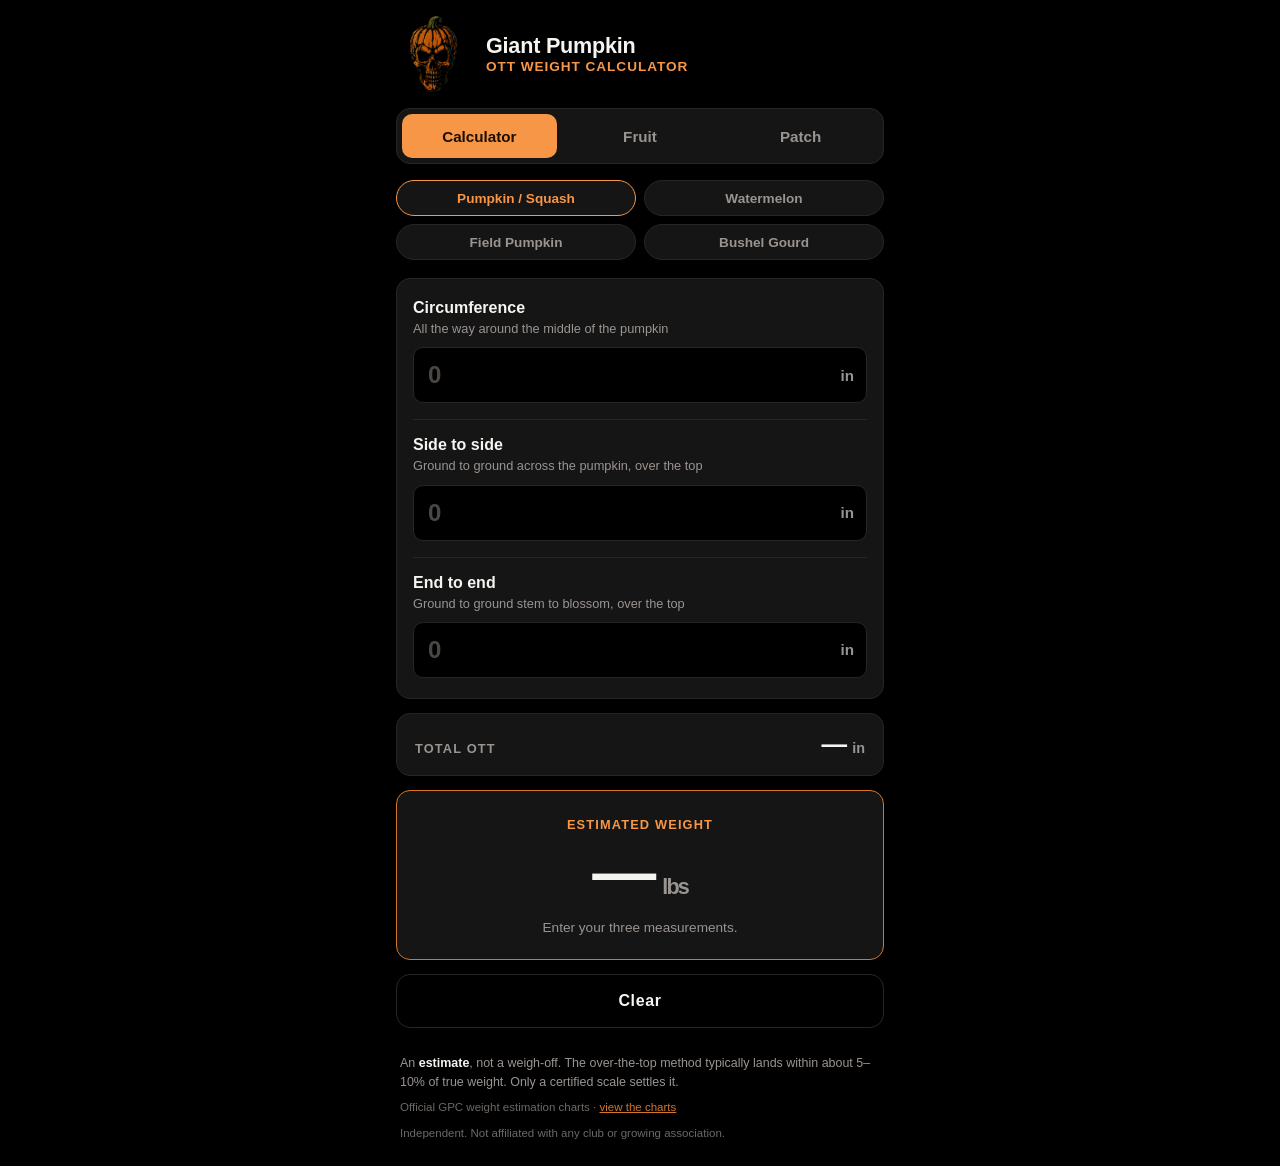
==== commit 9003f045: "Add files via upload" ====
--- a/index.html
+++ b/index.html
@@ -591,6 +591,26 @@
 .calc-kinds .chip { width: 100%; }
 .chips.wrap { flex-wrap: wrap; overflow: visible; }
 
+/* Patches */
+.tabs.three { grid-template-columns: 1fr 1fr 1fr; }
+.month-label { margin: 16px 2px 8px; font-size: 0.8rem; font-weight: 700; color: var(--grey); }
+.soil-grid { display: grid; grid-template-columns: 1fr 1fr; gap: 10px 12px; }
+.soil-grid label { font-size: 0.9rem; margin-bottom: 6px; }
+.rot-row { display: grid; grid-template-columns: 52px 1fr; gap: 10px; padding: 11px var(--gap); border-bottom: 1px solid var(--panel-edge); font-size: 0.9rem; line-height: 1.4; }
+.rot-row:last-child { border-bottom: 0; }
+.rot-row b { color: var(--orange); }
+.table-wrap { overflow-x: auto; background: var(--panel); border: 1px solid var(--panel-edge); border-radius: var(--radius); }
+.soil-table { width: 100%; border-collapse: collapse; font-size: 0.85rem; }
+.soil-table th, .soil-table td { padding: 10px 10px; text-align: right; border-bottom: 1px solid var(--panel-edge); white-space: nowrap; }
+.soil-table th { color: var(--grey); font-size: 0.72rem; letter-spacing: 0.06em; text-transform: uppercase; }
+.soil-table th:first-child, .soil-table td:first-child { text-align: left; }
+.soil-table td small { display: block; color: var(--grey); font-size: 0.72rem; }
+.soil-table tr:last-child td { border-bottom: 0; }
+.soil-table tbody tr { cursor: pointer; }
+.also-box { margin-top: 14px; padding: 12px var(--gap); background: var(--panel); border: 1px solid var(--panel-edge); border-radius: var(--radius); }
+.also { display: flex; align-items: center; gap: 10px; padding: 6px 0; font-weight: 600; }
+.also input { width: 22px; height: 22px; }
+
 </style>
 </head>
 
@@ -605,9 +625,10 @@
     </div>
   </header>
 
-  <nav class="tabs" aria-label="Sections">
+  <nav class="tabs three" aria-label="Sections">
     <button class="tab is-active" type="button" data-tab="calc">Calculator</button>
-    <button class="tab" type="button" data-tab="log">My Patch</button>
+    <button class="tab" type="button" data-tab="log">Fruit</button>
+    <button class="tab" type="button" data-tab="patch">Patch</button>
   </nav>
 
   <!-- Pumpkin log screens are drawn here by the ott-log script -->
@@ -1304,7 +1325,7 @@
         if (d && Array.isArray(d.pumpkins)) return d;
       }
     } catch (e) { console.warn('[log] could not read saved data', e); }
-    return { version: 1, pumpkins: [] };
+    return { version: 1, pumpkins: [], patches: [], patchLog: [] };
   }
 
   function persist() {
@@ -1440,12 +1461,26 @@
 
     if (name !== 'new' && name !== 'measure') pending = null;
     var isCalc = name === 'calc';
+    var PATCH_ROUTES = ['patches', 'patch', 'newpatch', 'editpatch', 'plog', 'soil'];
+    var tab = isCalc ? 'calc' : PATCH_ROUTES.indexOf(name) >= 0 ? 'patch' : 'log';
     view.calc.hidden = !isCalc;
     view.log.hidden = isCalc;
     Array.prototype.forEach.call(view.tabs, function (t) {
-      t.classList.toggle('is-active', (t.getAttribute('data-tab') === 'calc') === isCalc);
+      t.classList.toggle('is-active', t.getAttribute('data-tab') === tab);
     });
     if (isCalc) { refreshSavePanel(); return; }
+    if (tab === 'patch') {
+      var pt = id ? findPatch(id) : null;
+      if (name === 'patches') renderPatches();
+      else if (name === 'newpatch') renderPatchForm(null);
+      else if (!pt) { go('#patches'); return; }
+      else if (name === 'patch') renderPatchDetail(pt);
+      else if (name === 'editpatch') renderPatchForm(pt);
+      else if (name === 'plog') renderPatchEntryForm(pt, sub);
+      else if (name === 'soil') renderSoilForm(pt, sub);
+      window.scrollTo(0, 0);
+      return;
+    }
 
     var p = id && id !== 'new' ? find(id) : null;
     if (name === 'pumpkins') renderList();
@@ -1462,7 +1497,8 @@
 
   Array.prototype.forEach.call(view.tabs, function (t) {
     t.addEventListener('click', function () {
-      go(t.getAttribute('data-tab') === 'calc' ? '#calc' : '#pumpkins');
+      var tt = t.getAttribute('data-tab');
+      go(tt === 'calc' ? '#calc' : tt === 'patch' ? '#patches' : '#pumpkins');
     });
   });
   window.addEventListener('hashchange', route);
@@ -1580,7 +1616,8 @@
         '<h2 class="detail-name">' + esc(p.name) + '</h2>' +
         (cross(p) ? '<div class="pk-cross">' + esc(cross(p)) + '</div>' : '') +
         '<div class="pk-meta"><span class="badge is-kind">' + esc(k.label) + '</span><span class="badge is-' + p.status + '">' + statusLabel(p) + '</span><span>' + p.season + ' season</span>' +
-        (p.pollinationDate ? '<span>Pollinated <b>' + fmtDate(p.pollinationDate, true) + '</b></span>' : '') + '</div>' +
+        (p.pollinationDate ? '<span>Pollinated <b>' + fmtDate(p.pollinationDate, true) + '</b></span>' : '') +
+        (p.patchId && findPatch(p.patchId) ? '<span>Patch <b>' + esc(findPatch(p.patchId).name) + '</b></span>' : '') + '</div>' +
       '</div><button class="btn btn-small" id="edit">Edit</button></div>';
 
     // Stats
@@ -1654,6 +1691,8 @@
       }).join('') + '</div>';
     }
 
+    html += patchPrepHtml(p);
+
     // Notes
     if (p.notes) html += '<div class="section-title">Notes</div><div class="notes-box">' + esc(p.notes) + '</div>';
 
@@ -1664,6 +1703,10 @@
     view.log.querySelector('#add-c').onclick = function () { go('#care/' + p.id); };
     loadThumbs(view.log);
     view.log.querySelector('#add-ph').onclick = function () { view.log.querySelector('#ph-file').click(); };
+    Array.prototype.forEach.call(view.log.querySelectorAll('[data-open-patch]'), function (b) {
+      b.onclick = function () { go('#patch/' + b.getAttribute('data-open-patch')); };
+    });
+    wireEntryRows(view.log);
     view.log.querySelector('#ph-file').onchange = function (e) {
       var f = e.target.files && e.target.files[0];
       if (f) renderPhotoForm(p, f);
@@ -1811,6 +1854,11 @@
         window.FRUIT.ORDER.map(function (k) {
           return '<option value="' + k + '"' + (v.kind === k ? ' selected' : '') + '>' + esc(window.FRUIT.KINDS[k].label) + '</option>';
         }).join('') + '</select><p class="hint" id="pf-kind-hint" style="margin:8px 0 0"></p></div>' +
+      (db.patches.length
+        ? '<div class="f"><label for="pf-patch">Patch</label><select class="sel" id="pf-patch"><option value="">No patch</option>' +
+          db.patches.map(function (pt) { return '<option value="' + esc(pt.id) + '"' + (v.patchId === pt.id ? ' selected' : '') + '>' + esc(pt.name) + '</option>'; }).join('') +
+          '</select></div>'
+        : '') +
       '<div class="f"><label for="pf-name">Name</label><input class="txt" id="pf-name" maxlength="60" placeholder="e.g. Big Girl" value="' + esc(v.name) + '"></div>' +
       '<div class="f f-grid"><div><label for="pf-season">Season</label><input class="txt" id="pf-season" type="number" inputmode="numeric" value="' + esc(v.season) + '"></div>' +
         '<div><label for="pf-poll">Pollinated</label><input class="txt" id="pf-poll" type="date" value="' + esc(v.pollinationDate) + '"></div></div>' +
@@ -1868,6 +1916,8 @@
       target.status = $('pf-status').value;
       target.finalWeight = target.status === 'weighed' && fw > 0 ? fw : '';
       target.notes = $('pf-notes').value.trim();
+      if ($('pf-patch')) target.patchId = $('pf-patch').value;
+      else if (!target.patchId) target.patchId = '';
       if (recalc) target.measurements.forEach(function (m) {   // new chart -> re-estimate every entry
         var r = window.FRUIT.estimate(kind, m.circumference, m.sideToSide, m.endToEnd);
         m.lbs = r.ok ? r.lbs : null; m.value = m.lbs;
@@ -2145,7 +2195,7 @@
   }
 
   function exportData() {
-    if (!db.pumpkins.length) { toast('Nothing to back up yet'); return; }
+    if (!db.pumpkins.length && !db.patches.length) { toast('Nothing to back up yet'); return; }
     var btn = document.getElementById('bk-export');
     if (btn) { btn.disabled = true; btn.textContent = 'Packing\u2026'; }
     var ids = [];
@@ -2161,8 +2211,8 @@
       }).catch(function () { return null; });
     })).then(function (photos) {
       var payload = JSON.stringify({
-        app: 'giant-pumpkin-ott', version: 2, exportedAt: new Date().toISOString(),
-        pumpkins: db.pumpkins, photos: photos.filter(Boolean)
+        app: 'giant-pumpkin-ott', version: 3, exportedAt: new Date().toISOString(),
+        pumpkins: db.pumpkins, patches: db.patches, patchLog: db.patchLog, photos: photos.filter(Boolean)
       });
       var name = 'pumpkin-log-' + today() + '.json';
       var done = function () { localStorage.setItem(BACKUP_KEY, new Date().toISOString()); renderList(); };
@@ -2199,7 +2249,10 @@
       if (!data || data.app !== 'giant-pumpkin-ott' || !Array.isArray(data.pumpkins)) { toast('That file isn\u2019t a pumpkin backup.'); return; }
       var incoming = data.pumpkins.filter(function (p) { return p && p.id && p.name; }).map(normalize);
       var photos = Array.isArray(data.photos) ? data.photos.filter(function (x) { return x && x.id && x.full; }) : [];
+      var inPatches = Array.isArray(data.patches) ? data.patches.filter(function (x) { return x && x.id && x.name; }) : [];
+      var inLog = Array.isArray(data.patchLog) ? data.patchLog.filter(function (x) { return x && x.id && x.patchId && x.date; }) : [];
       if (!confirm('Restore ' + incoming.length + ' entr' + (incoming.length === 1 ? 'y' : 'ies') +
+          (inPatches.length ? ', ' + inPatches.length + ' patch' + (inPatches.length === 1 ? '' : 'es') + ' (' + inLog.length + ' log entries)' : '') +
           (photos.length ? ' and ' + photos.length + ' photo' + (photos.length === 1 ? '' : 's') : '') + ' from ' +
           (data.exportedAt ? fmtDate(data.exportedAt.slice(0, 10), true) : 'this backup') +
           '?\n\nEntries that are both in the backup and on this phone are replaced with the backup\u2019s version. Everything else is kept.')) return;
@@ -2216,10 +2269,22 @@
           db.pumpkins.forEach(function (x, j) { if (x.id === p.id) i = j; });
           if (i >= 0) db.pumpkins[i] = p; else db.pumpkins.push(p);
         });
+        [[inPatches, 'patches'], [inLog, 'patchLog']].forEach(function (pair) {
+          pair[0].forEach(function (x) {
+            var arr = db[pair[1]], i = -1;
+            arr.forEach(function (y, j) { if (y.id === x.id) i = j; });
+            if (i >= 0) arr[i] = x; else arr.push(x);
+          });
+        });
         if (persist()) { toast('Restored ' + incoming.length + ' entr' + (incoming.length === 1 ? 'y' : 'ies')); renderList(); }
       }).catch(function () { toast('Not enough space on this phone to restore the photos.'); });
     };
     reader.readAsText(file);
+  }
+
+  function normalizeDb() {
+    if (!Array.isArray(db.patches)) db.patches = [];
+    if (!Array.isArray(db.patchLog)) db.patchLog = [];
   }
 
   function normalize(p) {
@@ -2228,6 +2293,7 @@
     p.photos = (Array.isArray(p.photos) ? p.photos : []).filter(function (x) { return x && x.id; });
     p.season = +p.season || new Date().getFullYear();
     if (!window.FRUIT.KINDS[p.kind]) p.kind = 'pumpkin';
+    if (typeof p.patchId !== 'string') p.patchId = '';
     p.measurements.forEach(function (m) {
       if (m.value === undefined) m.value = typeof m.lbs === 'number' ? m.lbs : null;
     });
@@ -2416,6 +2482,396 @@
     }).catch(function () {});
   }
 
+  /* ------------------------------ PATCHES & OFF-SEASON LOG ---------------- */
+  /* db.patches:  [ { id, name, notes, createdAt } ]
+     db.patchLog: [ { id, patchId, date, type, product, amount, note,
+                      soil: { ph, om, p, k, ca, mg, cec } (soil tests only) } ]
+     A fruit points at its patch with fruit.patchId.                          */
+
+  var PATCH_TYPES = [
+    'Compost / manure', 'Fertilizer / amendment', 'Lime / sulfur', 'Cover crop planted',
+    'Cover crop turned under', 'Tilling / soil work', 'Mulch / covering', 'Other'
+  ];
+  var SOIL_FIELDS = [
+    ['ph', 'pH', ''], ['om', 'Organic matter', '%'], ['p', 'Phosphorus (P)', 'ppm'],
+    ['k', 'Potassium (K)', 'ppm'], ['ca', 'Calcium (Ca)', 'ppm'], ['mg', 'Magnesium (Mg)', 'ppm'],
+    ['cec', 'CEC', 'meq/100g']
+  ];
+  var patchFilter = null;
+  var soilMetric = 'ph';
+
+  function findPatch(id) {
+    for (var i = 0; i < db.patches.length; i++) if (db.patches[i].id === id) return db.patches[i];
+    return null;
+  }
+  function findEntry(id) {
+    for (var i = 0; i < db.patchLog.length; i++) if (db.patchLog[i].id === id) return db.patchLog[i];
+    return null;
+  }
+  function entriesFor(patchId) {
+    return db.patchLog.filter(function (e) { return e.patchId === patchId; })
+      .sort(function (a, b) { return a.date < b.date ? 1 : a.date > b.date ? -1 : 0; });
+  }
+  function soilSummary(s) {
+    return SOIL_FIELDS.filter(function (f) { return typeof s[f[0]] === 'number'; })
+      .map(function (f) { return (f[0] === 'ph' ? 'pH ' : f[1].replace(/ \(.*\)/, '') + ' ') + fmt(s[f[0]], 2) + (f[2] && f[2] !== 'meq/100g' ? f[2] === '%' ? '%' : ' ' + f[2] : ''); })
+      .join(' \u00b7 ');
+  }
+  function entryRow(e, showPatch) {
+    var isSoil = e.type === 'Soil test';
+    var main = isSoil ? 'Soil test' : ([e.product, e.amount].filter(Boolean).join(' \u00b7 ') || e.type);
+    var pt = showPatch ? findPatch(e.patchId) : null;
+    var sub = (isSoil ? soilSummary(e.soil || {}) : '<span class="care-type">' + esc(e.type) + '</span>') +
+      (pt ? ' \u00b7 ' + esc(pt.name) : '') + (e.note ? ' \u2014 ' + esc(e.note) : '');
+    return '<button class="row" data-pe="' + esc(e.id) + '">' +
+      '<span class="row-main">' + esc(main) + '</span>' +
+      '<span class="row-right" style="color:var(--grey);font-weight:600">' + fmtDate(e.date, true) + '</span>' +
+      '<span class="row-sub">' + sub + '</span></button>';
+  }
+  function wireEntryRows(root) {
+    Array.prototype.forEach.call(root.querySelectorAll('[data-pe]'), function (b) {
+      b.onclick = function () {
+        var e = findEntry(b.getAttribute('data-pe'));
+        if (e) go((e.type === 'Soil test' ? '#soil/' : '#plog/') + e.patchId + '/' + e.id);
+      };
+    });
+  }
+  function monthLabel(d) { var a = d.split('-'); return MONTHS[+a[1] - 1] + ' ' + a[0]; }
+
+  /* ---- Patch tab: patches + the whole year-round log --------------------- */
+  function renderPatches() {
+    var html = '<div class="btn-row" style="margin-top:0"><button class="btn btn-primary" id="pl-add">+ Log patch work</button>' +
+      '<button class="btn" id="pt-new">+ New patch</button></div>';
+
+    if (!db.patches.length) {
+      html += '<div class="empty" style="margin-top:14px">Name your growing areas \u2013 \u201cNorth patch\u201d, \u201cHoop house\u201d \u2013 then log compost, amendments, cover crops and soil tests year round.' +
+        '<br><br>When you add a fruit, you can pick which patch it\u2019s growing in.</div>';
+      view.log.innerHTML = html;
+      document.getElementById('pt-new').onclick = function () { go('#newpatch'); };
+      document.getElementById('pl-add').onclick = function () { go('#newpatch'); };
+      return;
+    }
+
+    html += '<div class="section-title">Patches</div><div class="list">' + db.patches.map(function (pt) {
+      var n = entriesFor(pt.id).length;
+      var fruit = db.pumpkins.filter(function (p) { return p.patchId === pt.id; });
+      var cur = fruit.filter(function (p) { return p.status === 'growing'; });
+      var last = entriesFor(pt.id)[0];
+      return '<button class="row" data-pt="' + esc(pt.id) + '">' +
+        '<span class="row-main">' + esc(pt.name) + '</span>' +
+        '<span class="row-right" style="color:var(--grey);font-weight:600">' + n + ' entr' + (n === 1 ? 'y' : 'ies') + '</span>' +
+        '<span class="row-sub">' + (cur.length ? 'Growing: ' + cur.map(function (p) { return esc(p.name); }).join(', ') :
+          fruit.length ? fruit.length + ' fruit logged here' : 'No fruit assigned yet') +
+        (last ? ' \u00b7 last work ' + fmtDate(last.date, true) : '') + '</span></button>';
+    }).join('') + '</div>';
+
+    html += soilCompareHtml();
+
+    var log = db.patchLog.filter(function (e) { return patchFilter === null || e.patchId === patchFilter; })
+      .sort(function (a, b) { return a.date < b.date ? 1 : a.date > b.date ? -1 : 0; });
+    html += '<div class="section-title">Patch log</div>';
+    if (db.patches.length > 1) {
+      html += '<div class="chips"><button class="chip' + (patchFilter === null ? ' is-active' : '') + '" data-pf="">All patches</button>' +
+        db.patches.map(function (pt) {
+          return '<button class="chip' + (patchFilter === pt.id ? ' is-active' : '') + '" data-pf="' + esc(pt.id) + '">' + esc(pt.name) + '</button>';
+        }).join('') + '</div>';
+    }
+    if (!log.length) html += '<div class="list"><div class="empty">Nothing logged yet. Tap <b>+ Log patch work</b>.</div></div>';
+    var month = null, open = false;
+    log.forEach(function (e) {
+      var m = monthLabel(e.date);
+      if (m !== month) {
+        if (open) html += '</div>';
+        html += '<div class="month-label">' + m + '</div><div class="list">'; open = true; month = m;
+      }
+      html += entryRow(e, db.patches.length > 1 && patchFilter === null);
+    });
+    if (open) html += '</div>';
+
+    view.log.innerHTML = html;
+    document.getElementById('pt-new').onclick = function () { go('#newpatch'); };
+    document.getElementById('pl-add').onclick = function () {
+      go('#plog/' + (patchFilter || db.patches[0].id));
+    };
+    Array.prototype.forEach.call(view.log.querySelectorAll('[data-pt]'), function (b) {
+      b.onclick = function () { go('#patch/' + b.getAttribute('data-pt')); };
+    });
+    Array.prototype.forEach.call(view.log.querySelectorAll('[data-pf]'), function (b) {
+      b.onclick = function () { var v = b.getAttribute('data-pf'); patchFilter = v || null; renderPatches(); };
+    });
+    wireEntryRows(view.log);
+  }
+
+  /* ---- One patch -------------------------------------------------------- */
+  function renderPatchDetail(pt) {
+    var log = entriesFor(pt.id);
+    var tests = log.filter(function (e) { return e.type === 'Soil test'; }).slice().reverse();
+    var fruit = db.pumpkins.filter(function (p) { return p.patchId === pt.id; })
+      .sort(function (a, b) { return b.season - a.season; });
+
+    var html = '<button class="link-btn back" id="back">\u2039 All patches</button>' +
+      '<div class="detail-head"><div><h2 class="detail-name">' + esc(pt.name) + '</h2>' +
+      (pt.notes ? '<div class="pk-cross" style="white-space:pre-wrap">' + esc(pt.notes) + '</div>' : '') +
+      '</div><button class="btn btn-small" id="edit">Edit</button></div>' +
+      '<div class="btn-row"><button class="btn btn-primary" id="add-e">+ Log work</button><button class="btn" id="add-s">+ Soil test</button></div>';
+
+    // Soil test chart
+    if (tests.length) {
+      var have = SOIL_FIELDS.filter(function (f) { return tests.some(function (t) { return typeof (t.soil || {})[f[0]] === 'number'; }); });
+      if (!have.some(function (f) { return f[0] === soilMetric; }) && have.length) soilMetric = have[0][0];
+      html += '<div class="section-title">Soil tests</div><div class="chart-card"><div class="chart-toggle chips" style="margin-bottom:6px">' +
+        have.map(function (f) {
+          return '<button class="chip' + (soilMetric === f[0] ? ' is-active' : '') + '" data-sm="' + f[0] + '">' + f[1].replace(/ \(.*\)/, '') + '</button>';
+        }).join('') + '</div><div class="chart">' + soilChart(tests, soilMetric) + '</div></div>';
+    }
+
+    html += rotationHtml(pt);
+
+    // Fruit grown here
+    html += '<div class="section-title">Fruit grown here</div>';
+    html += fruit.length ? '<div class="list">' + fruit.map(function (p) {
+      var lv = latestVal(p);
+      return '<button class="row" data-fr="' + esc(p.id) + '"><span class="row-main">' + esc(p.name) + '</span>' +
+        '<span class="row-right">' + (p.status === 'weighed' && p.finalWeight ? fmt(p.finalWeight, dpOf(p)) + ' ' + unitOf(p)
+          : lv ? fmt(lv.value, dpOf(p)) + ' ' + unitOf(p) : '') + '</span>' +
+        '<span class="row-sub">' + esc(kindOf(p).label) + ' \u00b7 ' + p.season + ' \u00b7 ' + statusLabel(p) + '</span></button>';
+    }).join('') + '</div>'
+      : '<div class="list"><div class="empty">Assign fruit to this patch from the fruit\u2019s Edit screen.</div></div>';
+
+    // Log
+    html += '<div class="section-title">Work log</div>';
+    html += log.length ? '<div class="list">' + log.map(function (e) { return entryRow(e, false); }).join('') + '</div>'
+      : '<div class="list"><div class="empty">Log compost, amendments, cover crops and tilling here \u2013 any time of year.</div></div>';
+
+    view.log.innerHTML = html;
+    var $ = function (id) { return document.getElementById(id); };
+    $('back').onclick = function () { go('#patches'); };
+    $('edit').onclick = function () { go('#editpatch/' + pt.id); };
+    $('add-e').onclick = function () { go('#plog/' + pt.id); };
+    $('add-s').onclick = function () { go('#soil/' + pt.id); };
+    Array.prototype.forEach.call(view.log.querySelectorAll('[data-sm]'), function (b) {
+      b.onclick = function () { soilMetric = b.getAttribute('data-sm'); renderPatchDetail(pt); };
+    });
+    Array.prototype.forEach.call(view.log.querySelectorAll('[data-fr]'), function (b) {
+      b.onclick = function () { go('#pumpkin/' + b.getAttribute('data-fr')); };
+    });
+    wireEntryRows(view.log);
+  }
+
+  function soilChart(tests, key) {
+    var pts = tests.filter(function (t) { return typeof (t.soil || {})[key] === 'number'; });
+    if (!pts.length) return '<div class="empty">No values for this yet.</div>';
+    var vals = pts.map(function (t) { return t.soil[key]; });
+    var lo = Math.min.apply(null, vals), hi = Math.max.apply(null, vals);
+    if (hi - lo < 1e-9) { lo = lo * 0.9; hi = hi * 1.1 || 1; }
+    var pad = (hi - lo) * 0.15; lo = Math.max(0, lo - pad); hi = hi + pad;
+    var ax = axis(lo, hi);
+    var xs = pts.map(function (t) { return dayNum(t.date); });
+    var f = frame(xs, ax, function (v) { return fmt(v, ax.step < 1 ? 1 : 0); });
+    var line = pts.map(function (t) { return f.sx(dayNum(t.date)).toFixed(1) + ',' + f.sy(t.soil[key]).toFixed(1); });
+    var inner = f.grid +
+      (pts.length > 1 ? '<polyline points="' + line.join(' ') + '" fill="none" stroke="#3fa9b5" stroke-width="2.5" stroke-linejoin="round"/>' : '') +
+      pts.map(function (t) {
+        return '<circle cx="' + f.sx(dayNum(t.date)) + '" cy="' + f.sy(t.soil[key]) + '" r="4" fill="#3fa9b5"><title>' +
+          fmtDate(t.date, true) + ': ' + fmt(t.soil[key], 2) + '</title></circle>';
+      }).join('');
+    return svgWrap(inner) + (pts.length === 1 ? '<div class="muted" style="margin:6px 6px 0">Add another soil test to see the trend.</div>' : '');
+  }
+
+  /* ---- Patch form ------------------------------------------------------- */
+  function renderPatchForm(pt) {
+    var isNew = !pt;
+    view.log.innerHTML =
+      '<button class="link-btn back" id="back">\u2039 ' + (isNew ? 'All patches' : esc(pt.name)) + '</button>' +
+      '<h2 class="form-title">' + (isNew ? 'New patch' : 'Edit patch') + '</h2>' +
+      '<div class="card">' +
+      '<div class="f"><label for="pt-name">Name</label><input class="txt" id="pt-name" maxlength="60" placeholder="e.g. North patch" value="' + esc(pt ? pt.name : '') + '"></div>' +
+      '<div class="f"><label for="pt-notes">Notes</label><textarea class="area" id="pt-notes" placeholder="Size, soil type, irrigation, anything worth remembering">' + esc(pt ? pt.notes : '') + '</textarea></div>' +
+      '</div><div class="form-error" id="pt-err" hidden></div>' +
+      '<div class="btn-row"><button class="btn" id="cancel">Cancel</button><button class="btn btn-primary" id="save">Save</button></div>' +
+      (isNew ? '' : '<button class="btn btn-danger" id="del" style="margin-top:22px">Delete patch</button>');
+    var $ = function (id) { return document.getElementById(id); };
+    var back = function () { location.replace(pt ? '#patch/' + pt.id : '#patches'); };
+    $('back').onclick = back; $('cancel').onclick = back;
+    $('save').onclick = function () {
+      var name = $('pt-name').value.trim();
+      if (!name) return showErr('pt-err', 'Give the patch a name.');
+      var t = pt || { id: uid('pt'), createdAt: new Date().toISOString() };
+      t.name = name; t.notes = $('pt-notes').value.trim();
+      if (isNew) db.patches.push(t);
+      if (!persist()) return;
+      toast(isNew ? 'Patch added' : 'Saved');
+      location.replace('#patch/' + t.id);
+    };
+    if (!isNew) $('del').onclick = function () {
+      var n = entriesFor(pt.id).length;
+      if (!confirm('Delete \u201c' + pt.name + '\u201d' + (n ? ' and its ' + n + ' log entr' + (n === 1 ? 'y' : 'ies') : '') +
+          '? Fruit assigned to it are kept, just unassigned. This can\u2019t be undone.')) return;
+      db.patchLog = db.patchLog.filter(function (e) { return e.patchId !== pt.id; });
+      db.pumpkins.forEach(function (p) { if (p.patchId === pt.id) p.patchId = ''; });
+      db.patches = db.patches.filter(function (x) { return x.id !== pt.id; });
+      if (patchFilter === pt.id) patchFilter = null;
+      persist(); toast('Patch deleted'); location.replace('#patches');
+    };
+  }
+
+  function patchSelect(id, selected) {
+    return '<select class="sel" id="' + id + '">' + db.patches.map(function (pt) {
+      return '<option value="' + esc(pt.id) + '"' + (pt.id === selected ? ' selected' : '') + '>' + esc(pt.name) + '</option>';
+    }).join('') + '</select>';
+  }
+
+  /* ---- Work entry form -------------------------------------------------- */
+  function renderPatchEntryForm(pt, eid) {
+    var existing = eid ? findEntry(eid) : null;
+    var v = existing || { date: today(), type: PATCH_TYPES[0], product: '', amount: '', note: '' };
+    var seen = {};
+    db.patchLog.forEach(function (e) { if (e.product) seen[e.product] = 1; });
+    db.pumpkins.forEach(function (x) { x.careLog.forEach(function (c) { if (c.product) seen[c.product] = 1; }); });
+    view.log.innerHTML =
+      '<button class="link-btn back" id="back">\u2039 ' + esc(pt.name) + '</button>' +
+      '<h2 class="form-title">' + (existing ? 'Edit patch work' : 'Log patch work') + '</h2>' +
+      '<div class="card">' +
+      (db.patches.length > 1 ? '<div class="f"><label for="pe-patch">Patch</label>' + patchSelect('pe-patch', pt.id) + '</div>' : '') +
+      '<div class="f f-grid"><div><label for="pe-date">Date</label><input class="txt" id="pe-date" type="date" value="' + esc(v.date) + '"></div>' +
+        '<div><label for="pe-type">Type</label><select class="sel" id="pe-type">' +
+        PATCH_TYPES.map(function (t) { return '<option' + (t === v.type ? ' selected' : '') + '>' + esc(t) + '</option>'; }).join('') +
+        '</select></div></div>' +
+      '<div class="f"><label for="pe-product">Product / material</label><p class="hint">e.g. leaf compost, aged horse manure, winter rye, gypsum</p>' +
+        '<input class="txt" id="pe-product" list="pe-products" maxlength="80" value="' + esc(v.product) + '">' +
+        '<datalist id="pe-products">' + Object.keys(seen).map(function (s) { return '<option value="' + esc(s) + '">'; }).join('') + '</datalist></div>' +
+      '<div class="f"><label for="pe-amount">Amount / rate</label><p class="hint">e.g. 6 yards, 3 lbs per 1,000 sq ft, 2 lbs seed</p><input class="txt" id="pe-amount" maxlength="80" value="' + esc(v.amount) + '"></div>' +
+      '<div class="f"><label for="pe-note">Notes</label><textarea class="area" id="pe-note" placeholder="How it was applied, where, what you noticed">' + esc(v.note) + '</textarea></div>' +
+      '</div>' +
+      (!existing && db.patches.length > 1 ? '<div class="also-box"><div class="muted" style="margin-bottom:6px">Also log the same work in:</div>' +
+        db.patches.map(function (x) {
+          return '<label class="also"><input type="checkbox" data-also="' + esc(x.id) + '"> ' + esc(x.name) + '</label>';
+        }).join('') + '</div>' : '') +
+      '<div class="form-error" id="pe-err" hidden></div>' +
+      '<div class="btn-row"><button class="btn" id="cancel">Cancel</button><button class="btn btn-primary" id="save">Save</button></div>' +
+      (existing ? '<button class="btn btn-danger" id="del" style="margin-top:22px">Delete entry</button>' : '');
+    wireEntrySave(pt, existing, function ($) {
+      var f = { date: $('pe-date').value, type: $('pe-type').value, product: $('pe-product').value.trim(),
+                amount: $('pe-amount').value.trim(), note: $('pe-note').value.trim() };
+      if (!f.product && !f.note) return 'Add a product or a note.';
+      return f;
+    }, 'pe');
+  }
+
+  /* ---- Soil test form --------------------------------------------------- */
+  function renderSoilForm(pt, eid) {
+    var existing = eid ? findEntry(eid) : null;
+    var v = existing || { date: today(), note: '', soil: {}, product: '' };
+    var s = v.soil || {};
+    view.log.innerHTML =
+      '<button class="link-btn back" id="back">\u2039 ' + esc(pt.name) + '</button>' +
+      '<h2 class="form-title">' + (existing ? 'Edit soil test' : 'Soil test') + '</h2>' +
+      '<div class="card">' +
+      (db.patches.length > 1 ? '<div class="f"><label for="st-patch">Patch</label>' + patchSelect('st-patch', pt.id) + '</div>' : '') +
+      '<div class="f f-grid"><div><label for="st-date">Date sampled</label><input class="txt" id="st-date" type="date" value="' + esc(v.date) + '"></div>' +
+        '<div><label for="st-lab">Lab</label><input class="txt" id="st-lab" maxlength="60" placeholder="optional" value="' + esc(v.product) + '"></div></div>' +
+      '<p class="hint" style="margin:12px 0 0">Fill in whatever your report shows \u2013 blanks are fine.</p>' +
+      '<div class="f soil-grid">' + SOIL_FIELDS.map(function (f) {
+        return '<div><label for="st-' + f[0] + '">' + f[1] + (f[2] ? ' <span class="muted">' + f[2] + '</span>' : '') + '</label>' +
+          '<input class="txt" id="st-' + f[0] + '" type="number" inputmode="decimal" step="any" min="0" value="' +
+          (typeof s[f[0]] === 'number' ? s[f[0]] : '') + '"></div>';
+      }).join('') + '</div>' +
+      '<div class="f"><label for="st-note">Notes</label><textarea class="area" id="st-note" placeholder="Recommendations from the report, other values">' + esc(v.note) + '</textarea></div>' +
+      '</div><div class="form-error" id="st-err" hidden></div>' +
+      '<div class="btn-row"><button class="btn" id="cancel">Cancel</button><button class="btn btn-primary" id="save">Save</button></div>' +
+      (existing ? '<button class="btn btn-danger" id="del" style="margin-top:22px">Delete soil test</button>' : '');
+    wireEntrySave(pt, existing, function ($) {
+      var soil = {}, any = false;
+      SOIL_FIELDS.forEach(function (f) {
+        var n = window.OTT.clean($('st-' + f[0]).value);
+        if (n !== null && n >= 0) { soil[f[0]] = n; any = true; }
+      });
+      if (!any) return 'Enter at least one value from the report.';
+      if (typeof soil.ph === 'number' && soil.ph > 14) return 'pH should be between 0 and 14.';
+      return { date: $('st-date').value, type: 'Soil test', product: $('st-lab').value.trim(), amount: '',
+               note: $('st-note').value.trim(), soil: soil };
+    }, 'st');
+  }
+
+  function wireEntrySave(pt, existing, read, pre) {
+    var $ = function (id) { return document.getElementById(id); };
+    var back = function () { location.replace('#patch/' + pt.id); };
+    $('back').onclick = back; $('cancel').onclick = back;
+    $('save').onclick = function () {
+      if (!dayNum($(pre + '-date').value)) return showErr(pre + '-err', 'Pick a date.');
+      var f = read($);
+      if (typeof f === 'string') return showErr(pre + '-err', f);
+      var target = existing || { id: uid('pe') };
+      for (var k in f) target[k] = f[k];
+      target.patchId = $(pre + '-patch') ? $(pre + '-patch').value : pt.id;
+      if (!existing) db.patchLog.push(target);
+      var extra = 0;
+      if (!existing) Array.prototype.forEach.call(document.querySelectorAll('[data-also]:checked'), function (c) {
+        var pid = c.getAttribute('data-also');
+        if (pid === target.patchId) return;
+        var copy = { id: uid('pe') }; for (var k2 in f) copy[k2] = f[k2]; copy.patchId = pid;
+        db.patchLog.push(copy); extra++;
+      });
+      if (!persist()) return;
+      toast(extra ? 'Logged in ' + (extra + 1) + ' patches' : 'Saved');
+      location.replace('#patch/' + target.patchId);
+    };
+    if (existing) $('del').onclick = function () {
+      if (!confirm('Delete this entry?')) return;
+      db.patchLog = db.patchLog.filter(function (e) { return e.id !== existing.id; });
+      persist(); toast('Entry deleted'); back();
+    };
+  }
+
+  /* ---- On a fruit's page: the ground work that led up to its season ----- */
+  function patchPrepHtml(p) {
+    var pt = p.patchId ? findPatch(p.patchId) : null;
+    if (!pt) return '';
+    var from = (p.season - 1) + '-08-01', to = p.season + '-12-31';
+    var list = entriesFor(pt.id).filter(function (e) { return e.date >= from && e.date <= to; });
+    return '<div class="section-title">Patch work \u00b7 ' + esc(pt.name) + '<button class="link-btn" data-open-patch="' + esc(pt.id) + '">Open patch \u203a</button></div>' +
+      (list.length ? '<div class="list">' + list.map(function (e) { return entryRow(e, false); }).join('') + '</div>'
+        : '<div class="list"><div class="empty">No patch work logged from fall ' + (p.season - 1) + ' through the ' + p.season + ' season.</div></div>');
+  }
+
+  /* ---- Rotation: what grew in each patch, season by season -------------- */
+  function rotationHtml(pt) {
+    var fruit = db.pumpkins.filter(function (p) { return p.patchId === pt.id; });
+    var years = {};
+    fruit.forEach(function (p) { (years[p.season] = years[p.season] || []).push(p); });
+    db.patchLog.forEach(function (e) { if (e.patchId === pt.id) { var y = +e.date.slice(0, 4); if (!years[y]) years[y] = []; } });
+    var ys = Object.keys(years).map(Number);
+    if (!ys.length) return '';
+    var lo = Math.min.apply(null, ys), hi = Math.max(Math.max.apply(null, ys), new Date().getFullYear());
+    var rows = '';
+    for (var y = hi; y >= lo; y--) {
+      var f = years[y] || [];
+      var kinds = [];
+      f.forEach(function (p) { if (kinds.indexOf(kindOf(p).label) < 0) kinds.push(kindOf(p).label); });
+      rows += '<div class="rot-row"><b>' + y + '</b><span>' +
+        (f.length ? esc(kinds.join(', ')) + ' <span class="muted">\u00b7 ' + f.map(function (p) { return esc(p.name); }).join(', ') + '</span>'
+                  : '<span class="muted">Nothing grown \u2013 rested / cover crop</span>') + '</span></div>';
+    }
+    return '<div class="section-title">Rotation history</div><div class="list rot">' + rows + '</div>';
+  }
+
+  /* ---- Latest soil test of every patch, side by side -------------------- */
+  function soilCompareHtml() {
+    var latest = db.patches.map(function (pt) {
+      var t = entriesFor(pt.id).filter(function (e) { return e.type === 'Soil test'; })[0];
+      return { pt: pt, t: t };
+    }).filter(function (x) { return x.t; });
+    if (latest.length < 2) return '';
+    var cols = SOIL_FIELDS.filter(function (f) { return latest.some(function (x) { return typeof x.t.soil[f[0]] === 'number'; }); });
+    return '<div class="section-title">Latest soil tests</div><div class="table-wrap"><table class="soil-table"><thead><tr><th>Patch</th>' +
+      cols.map(function (f) { return '<th>' + (f[0] === 'ph' ? 'pH' : f[0] === 'om' ? 'OM %' : f[0].toUpperCase()) + '</th>'; }).join('') +
+      '</tr></thead><tbody>' + latest.map(function (x) {
+        return '<tr data-pt="' + esc(x.pt.id) + '"><td><b>' + esc(x.pt.name) + '</b><small>' + fmtDate(x.t.date, true) + '</small></td>' +
+          cols.map(function (f) { var v = x.t.soil[f[0]]; return '<td>' + (typeof v === 'number' ? fmt(v, 2) : '\u2013') + '</td>'; }).join('') + '</tr>';
+      }).join('') + '</tbody></table></div>';
+  }
+
+  normalizeDb();
   db.pumpkins = db.pumpkins.map(normalize);
   route();
 })();
